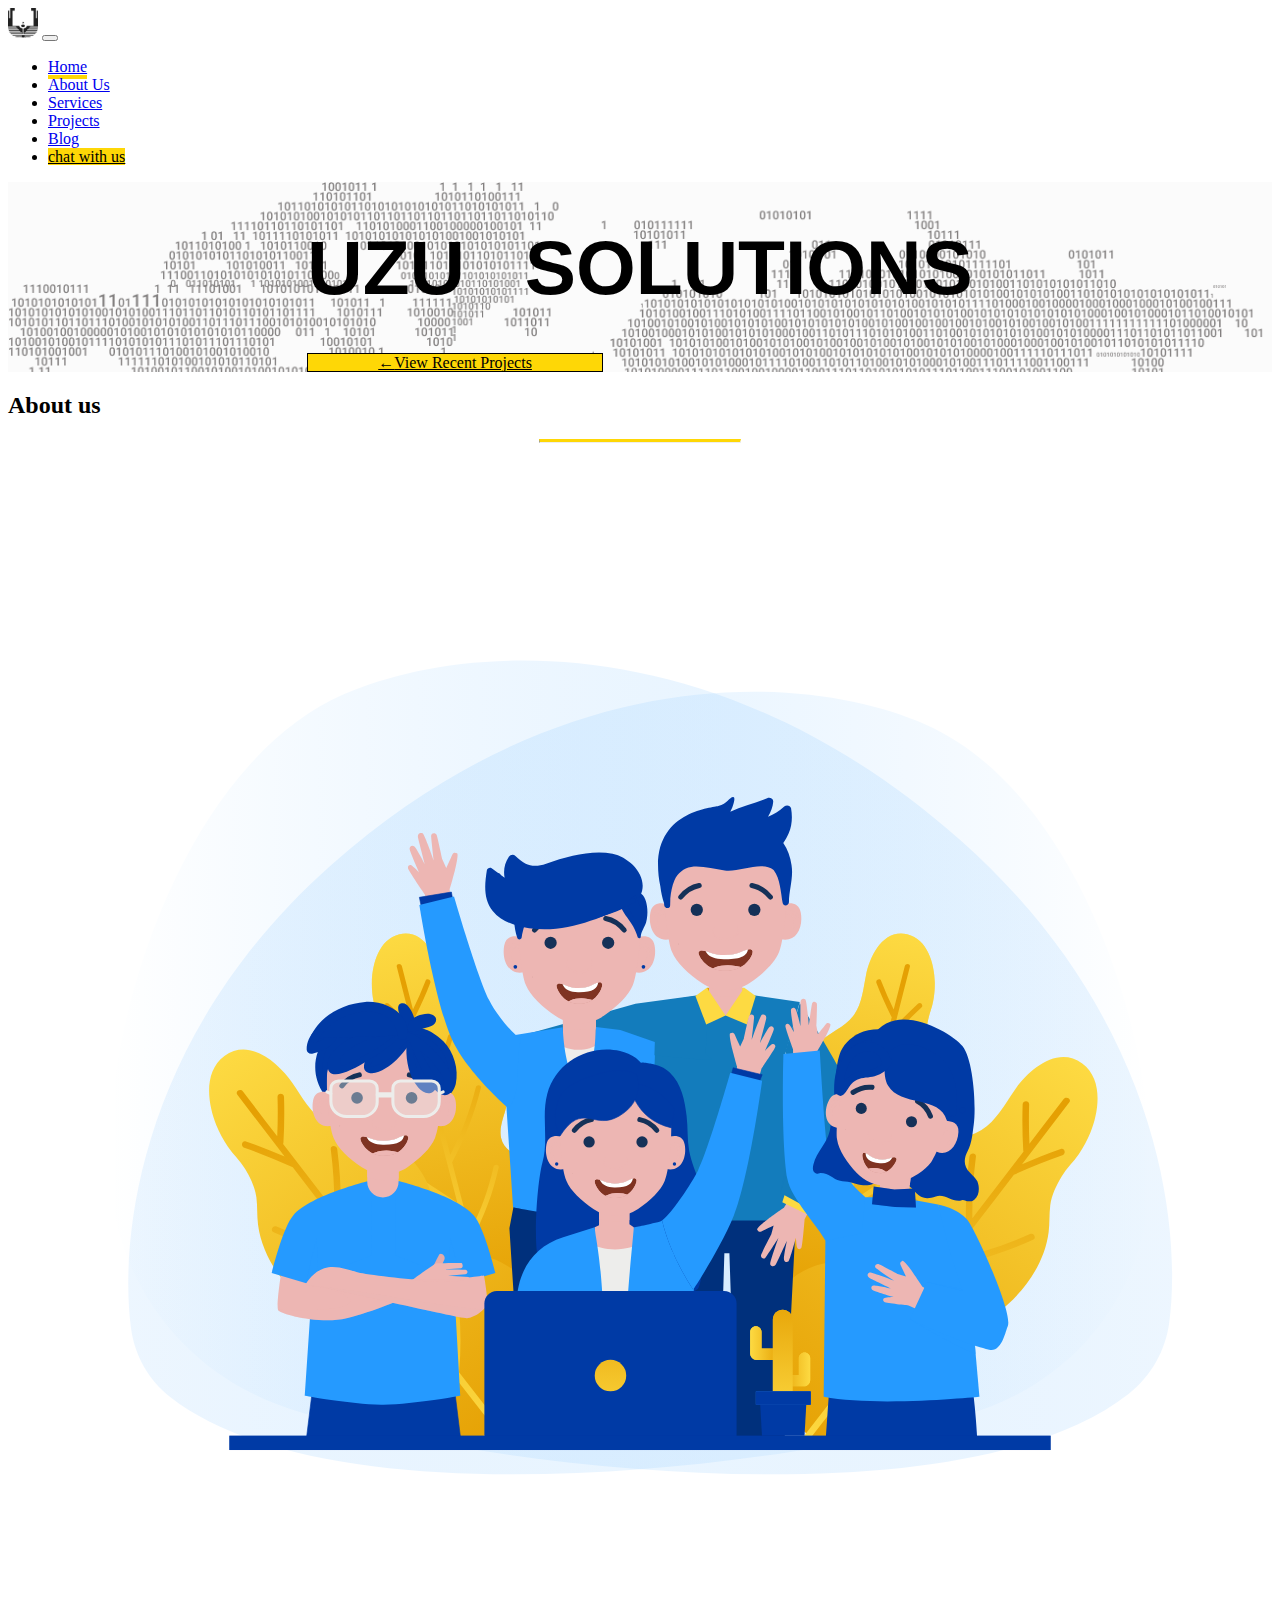
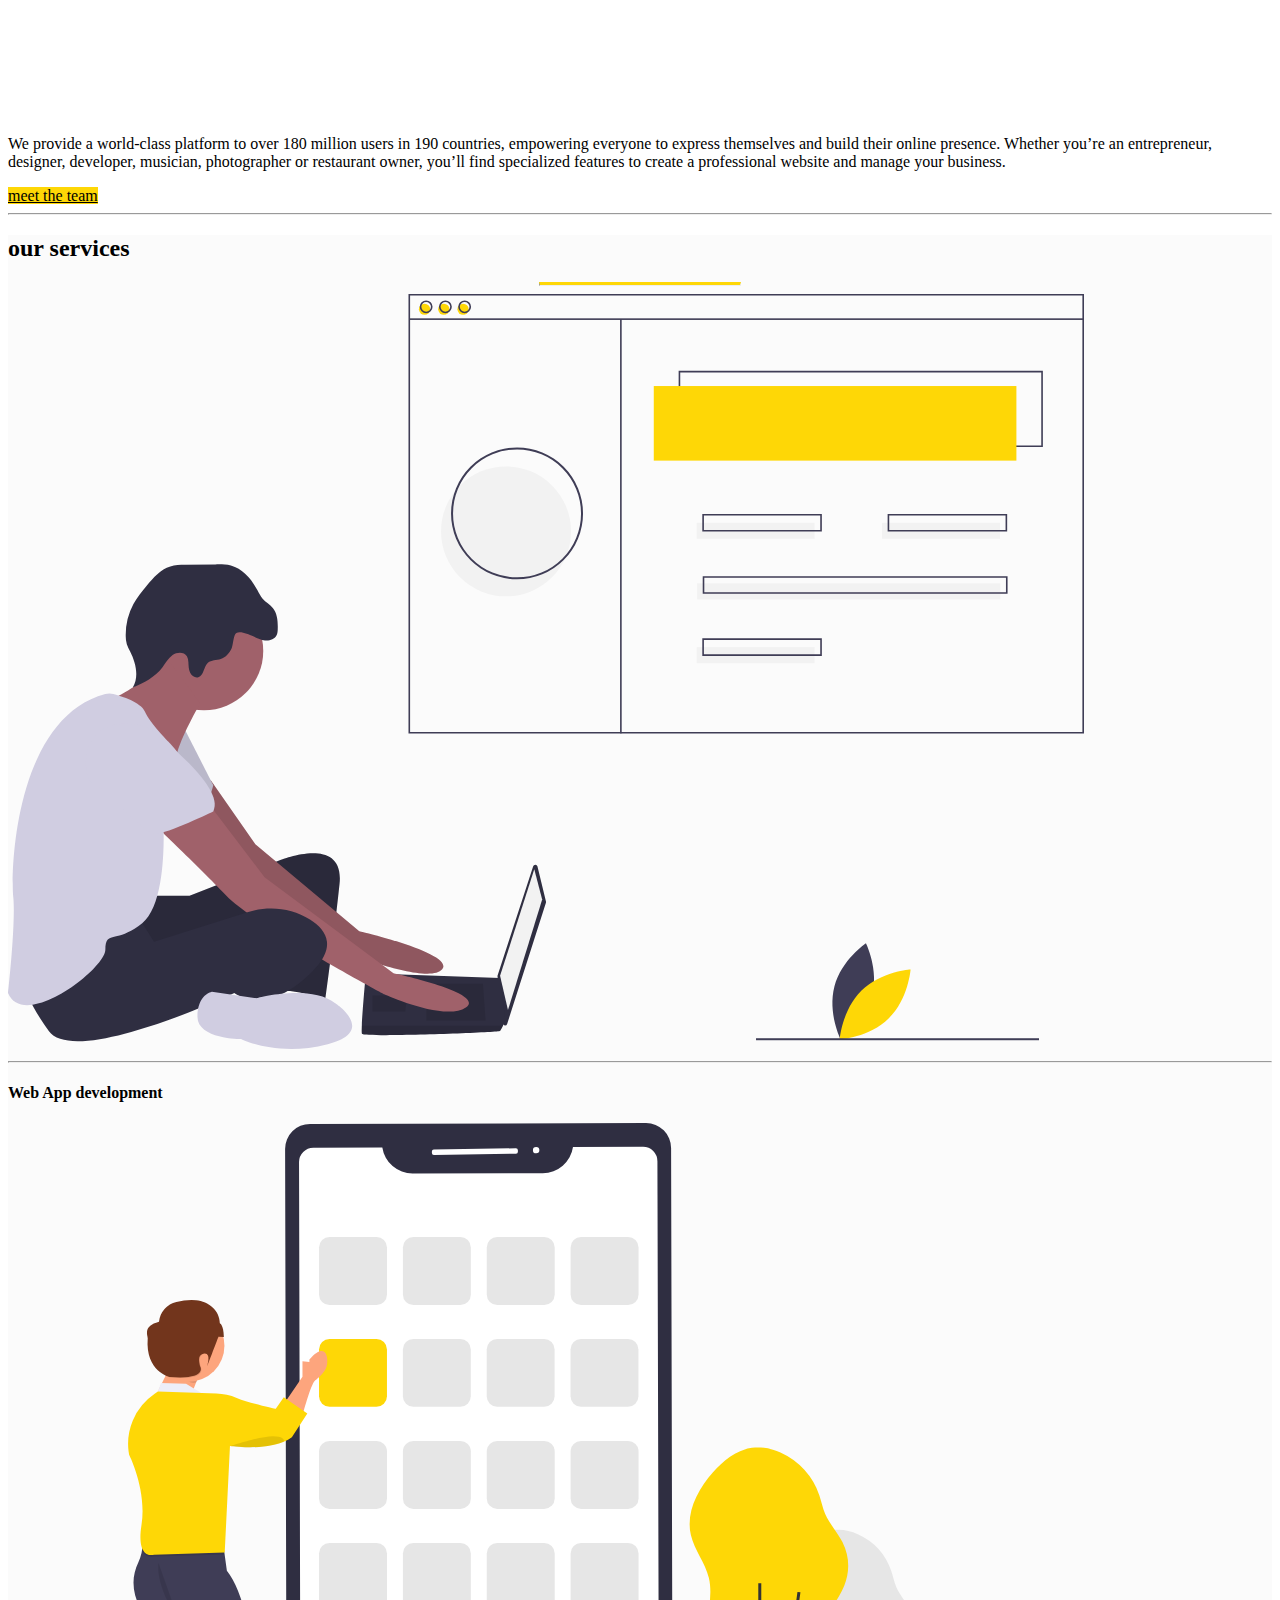
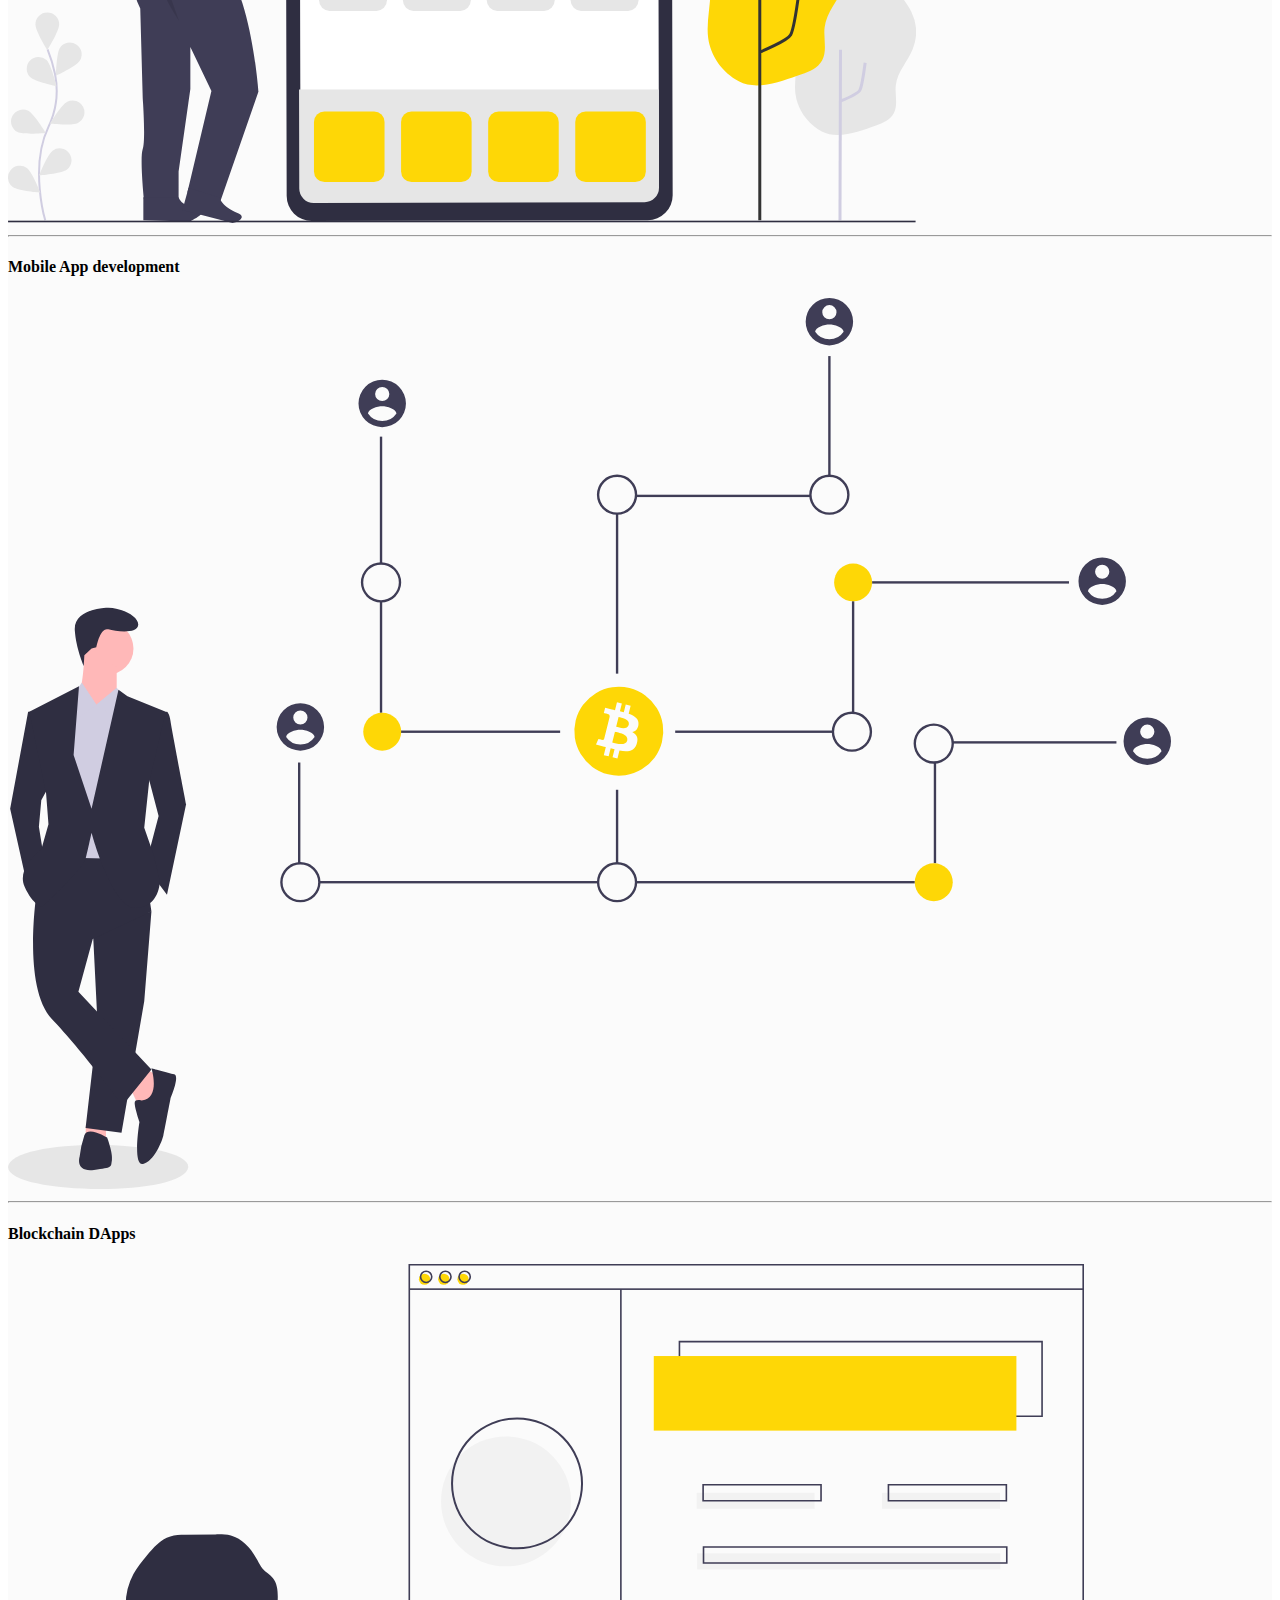
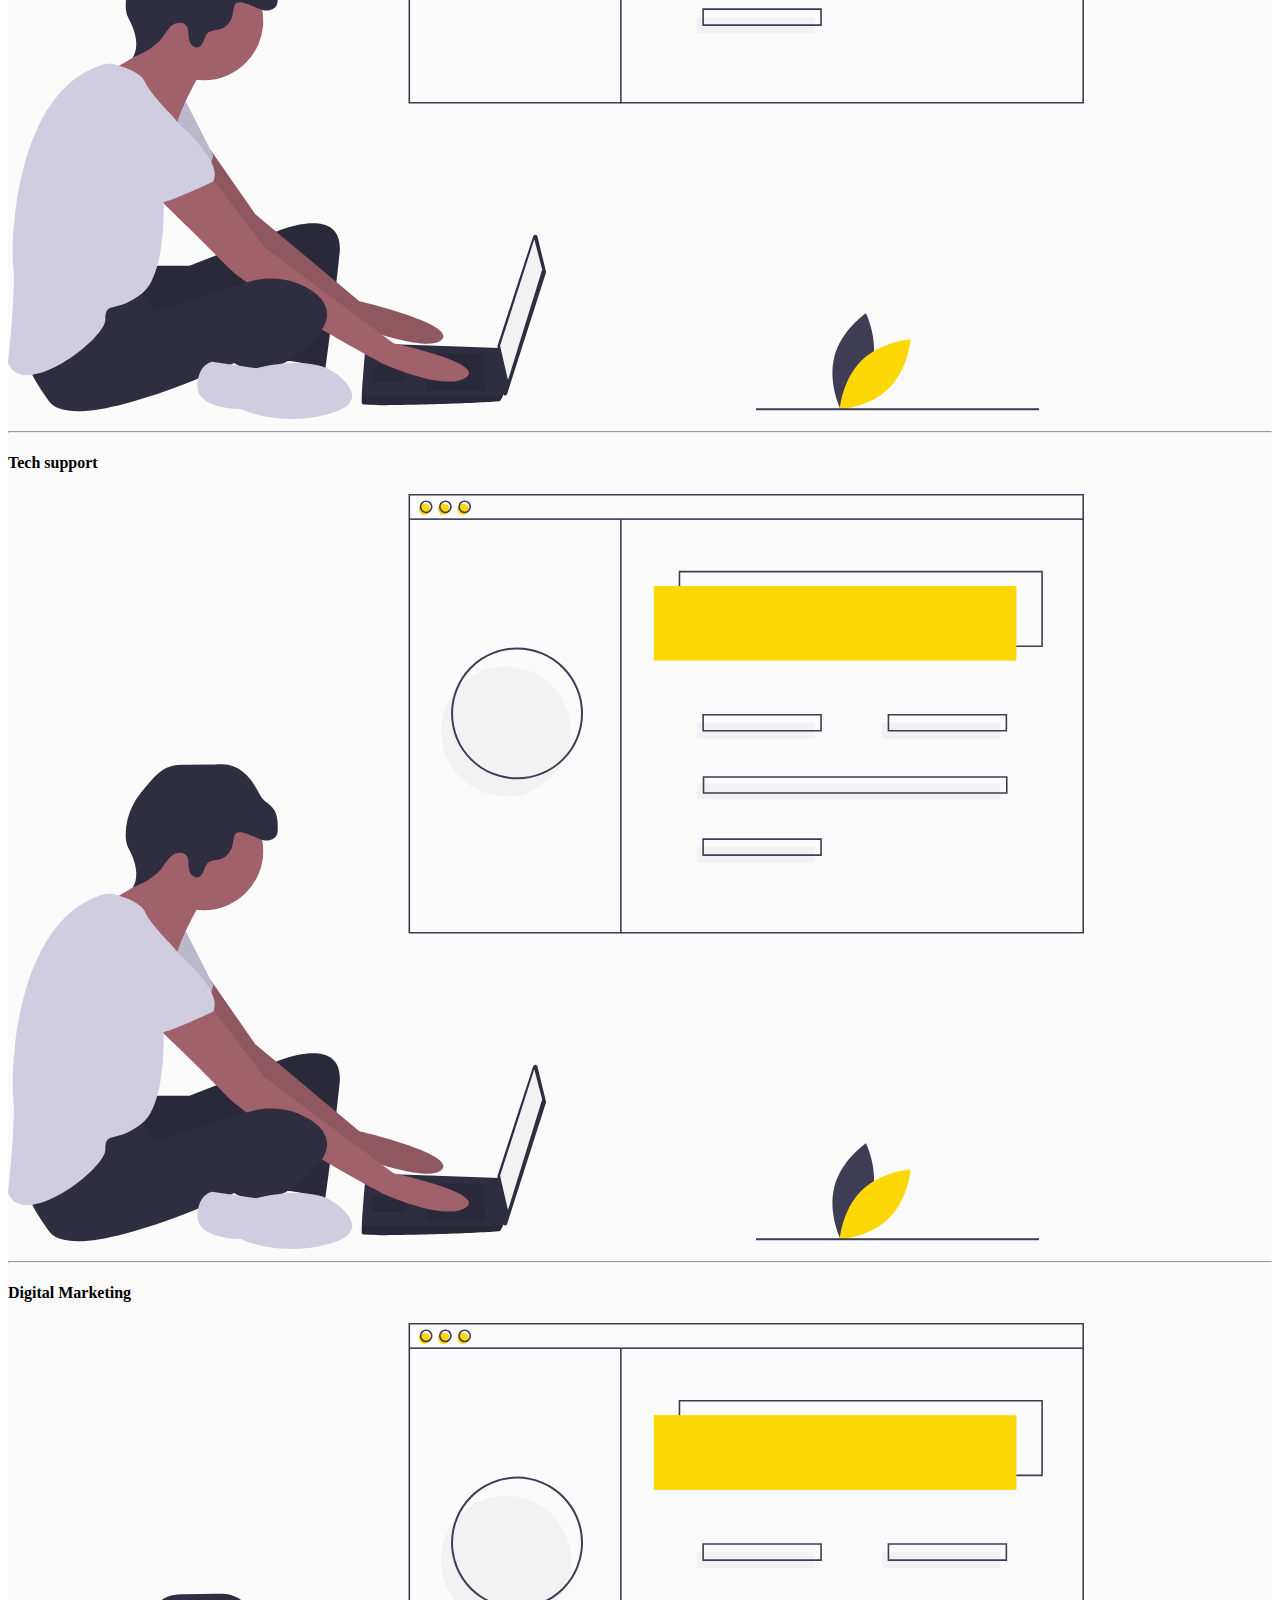
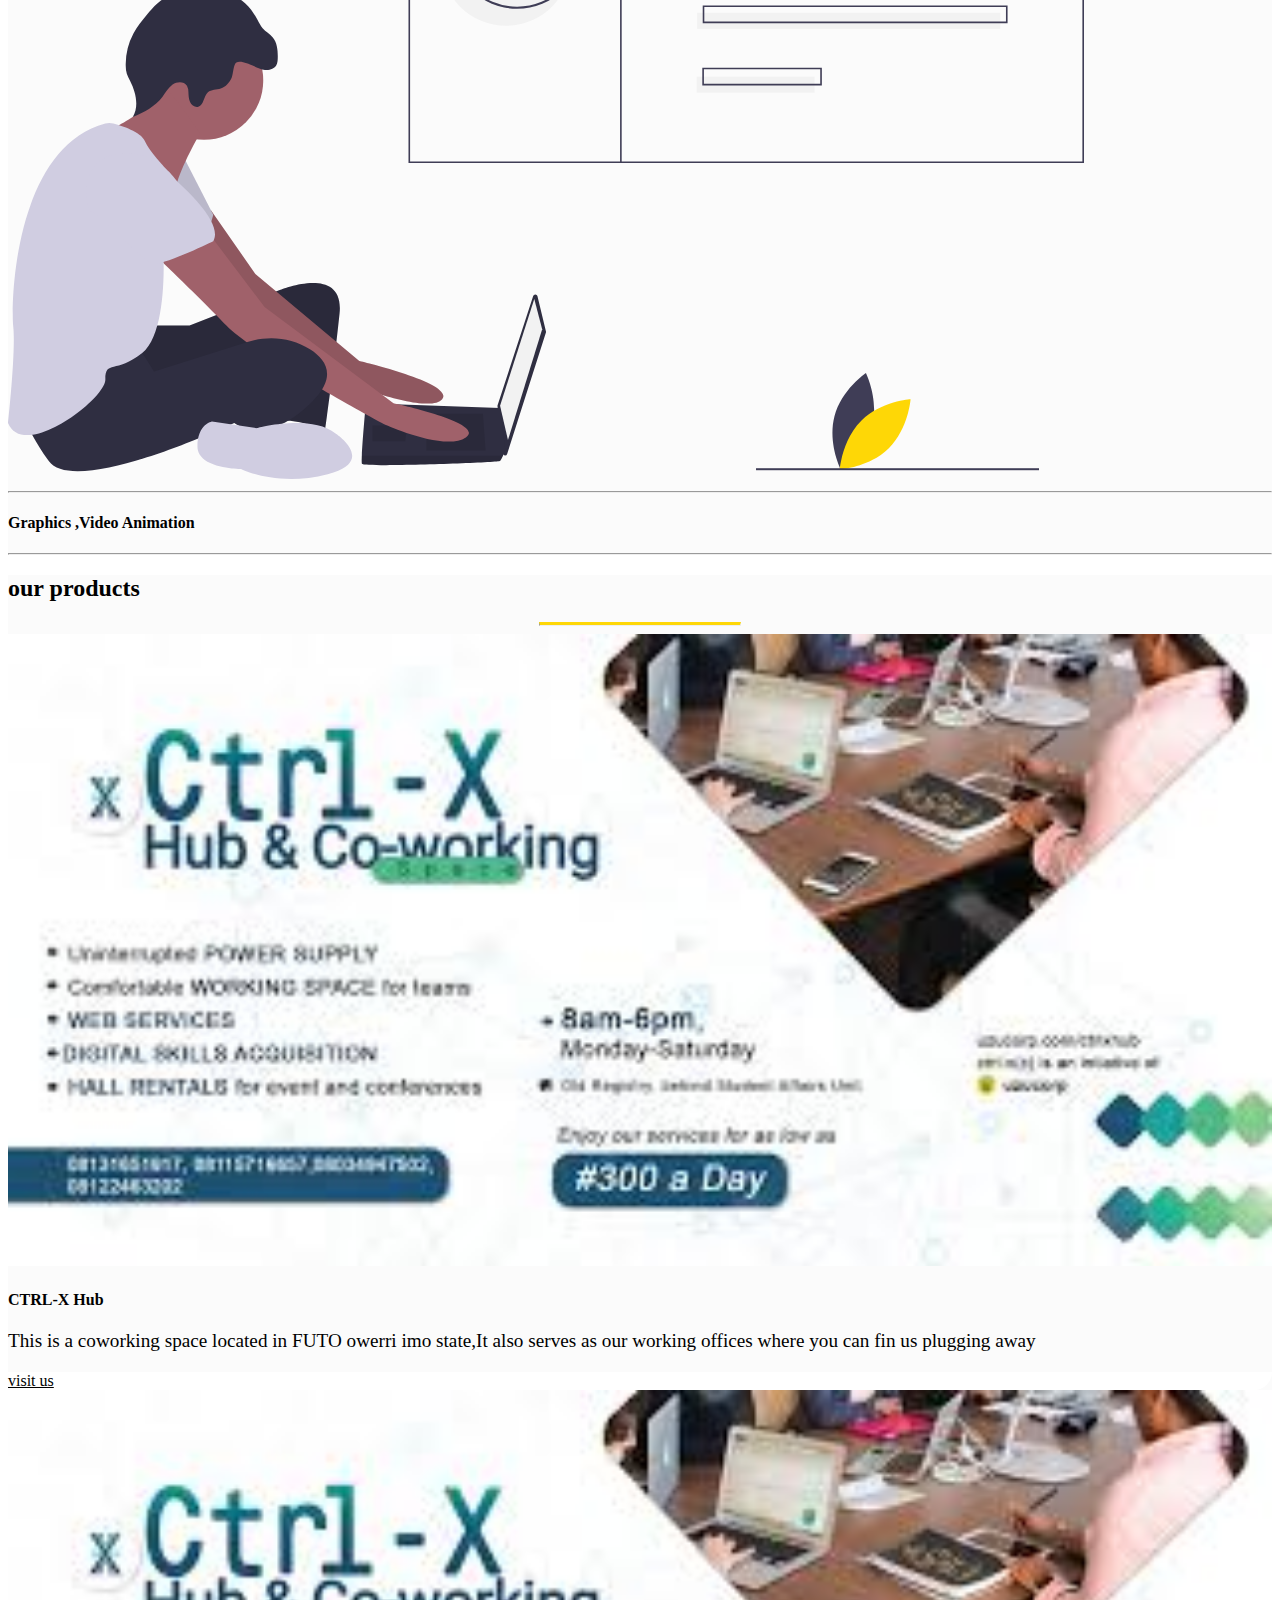
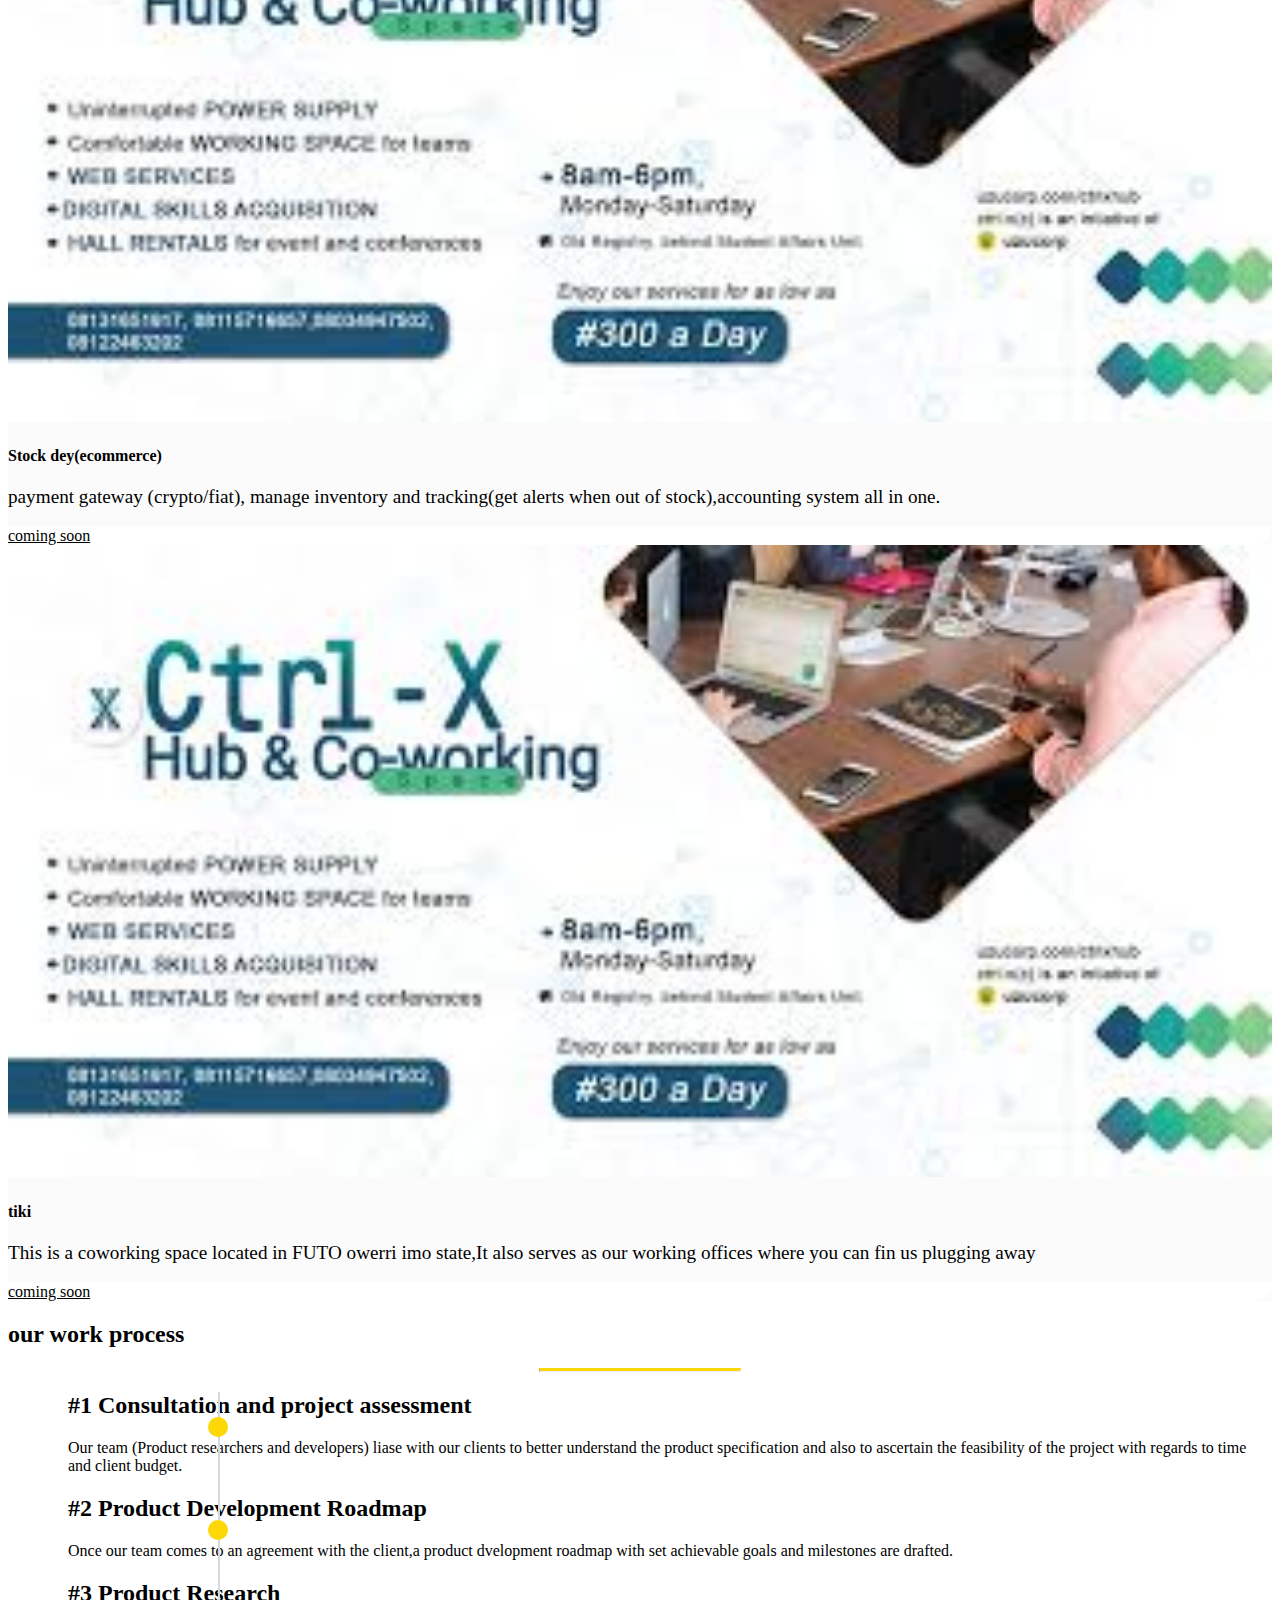
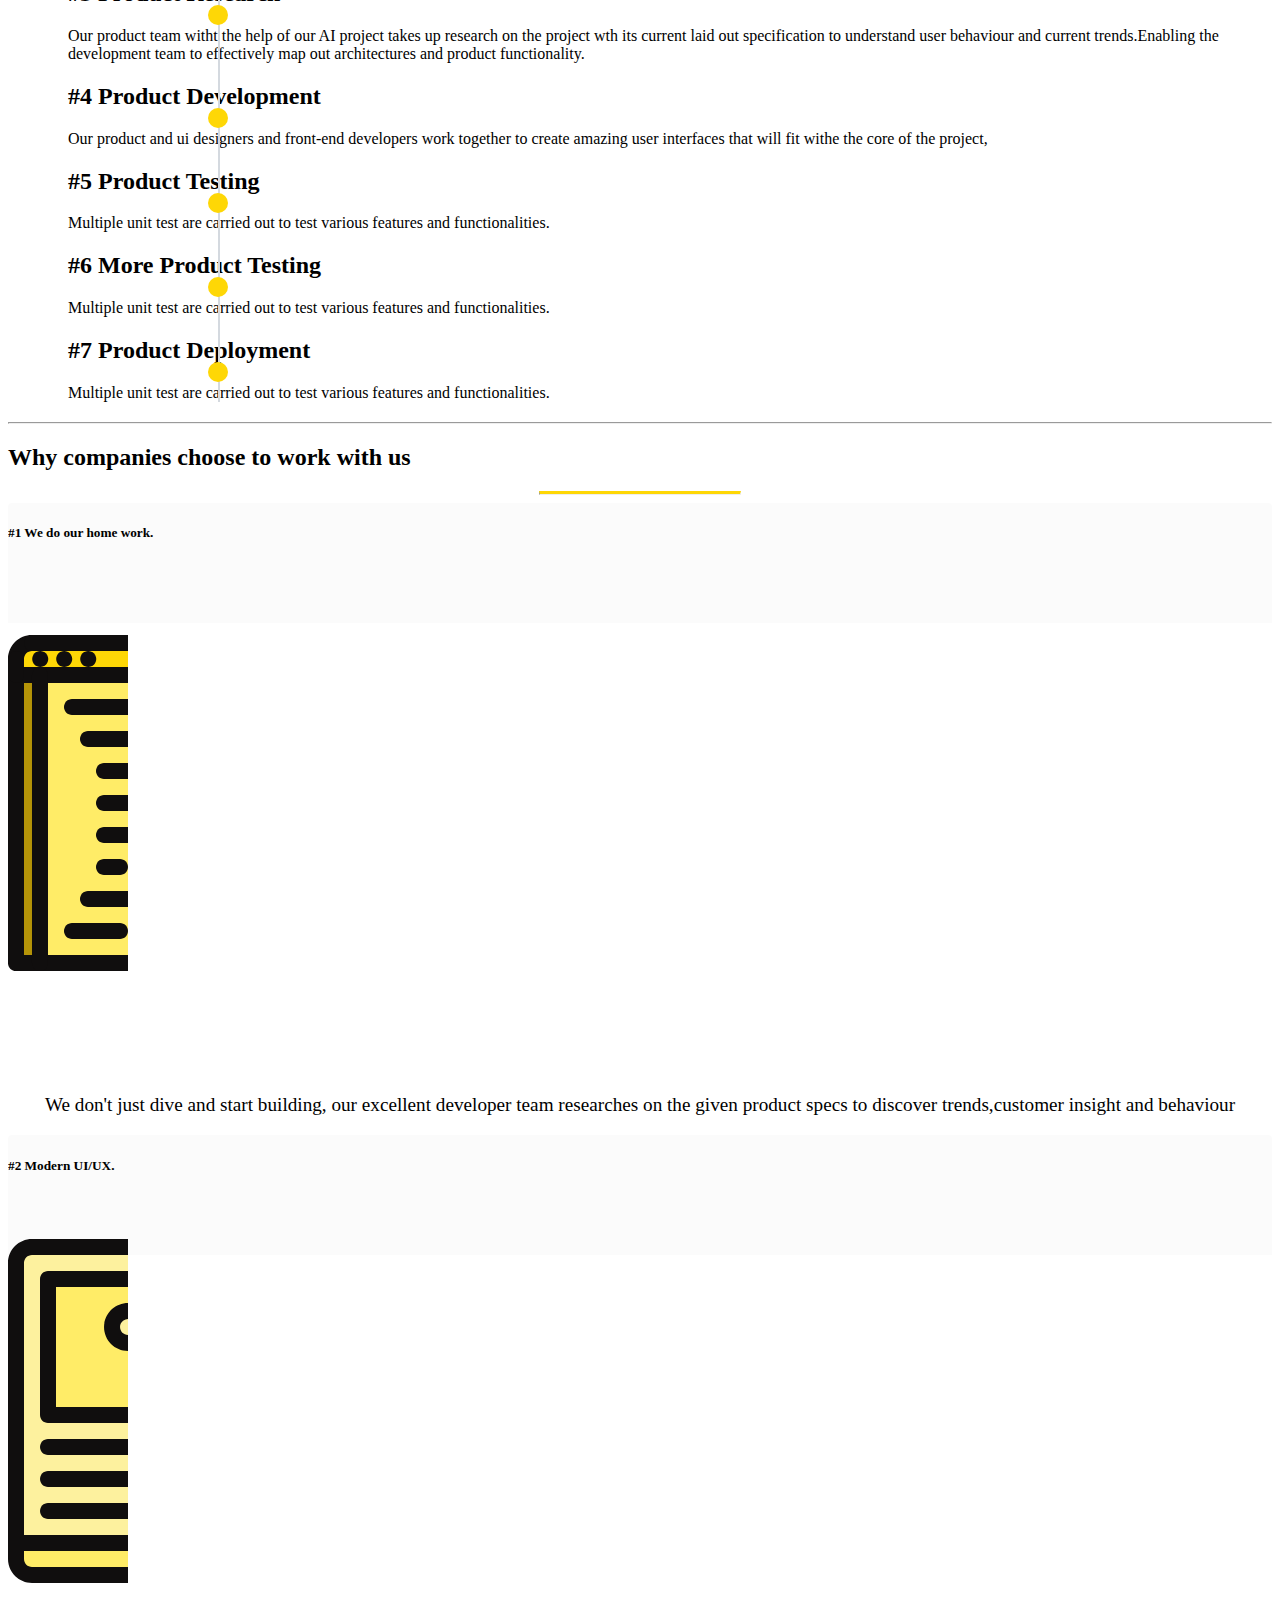
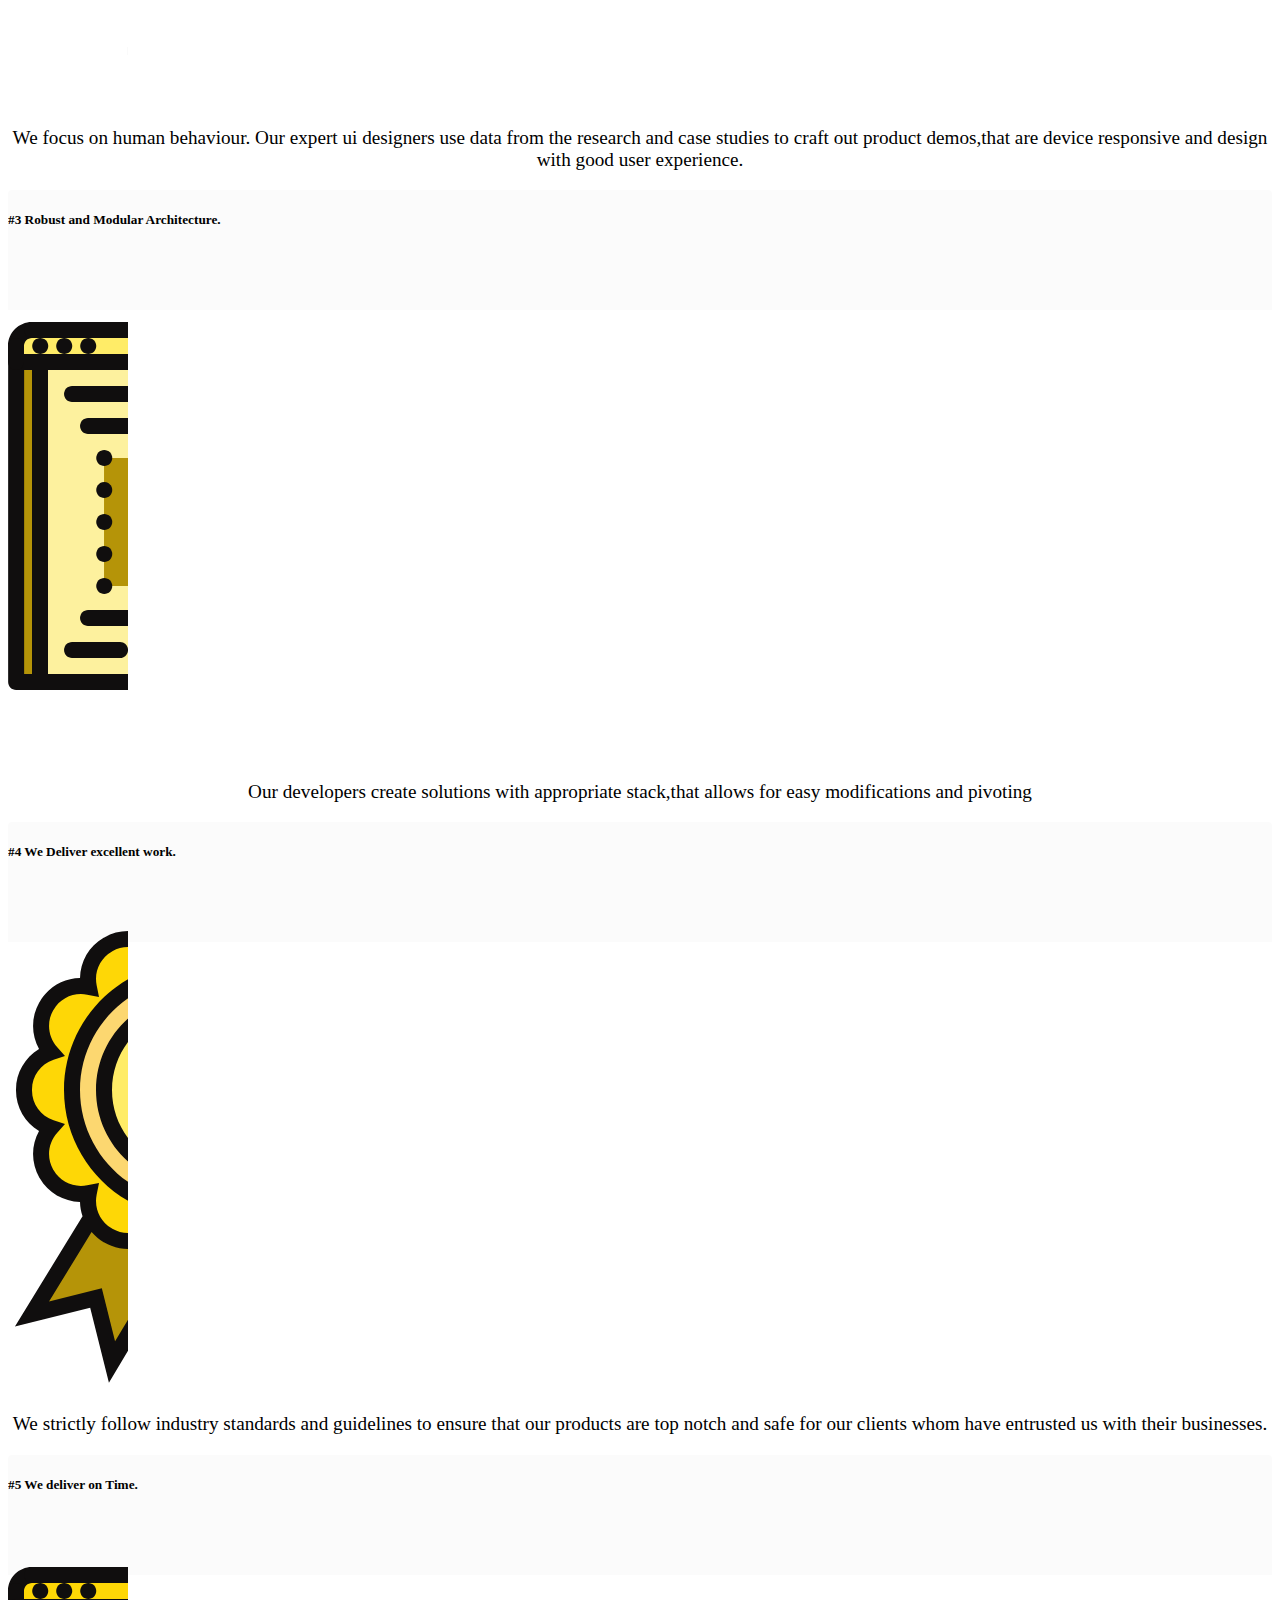
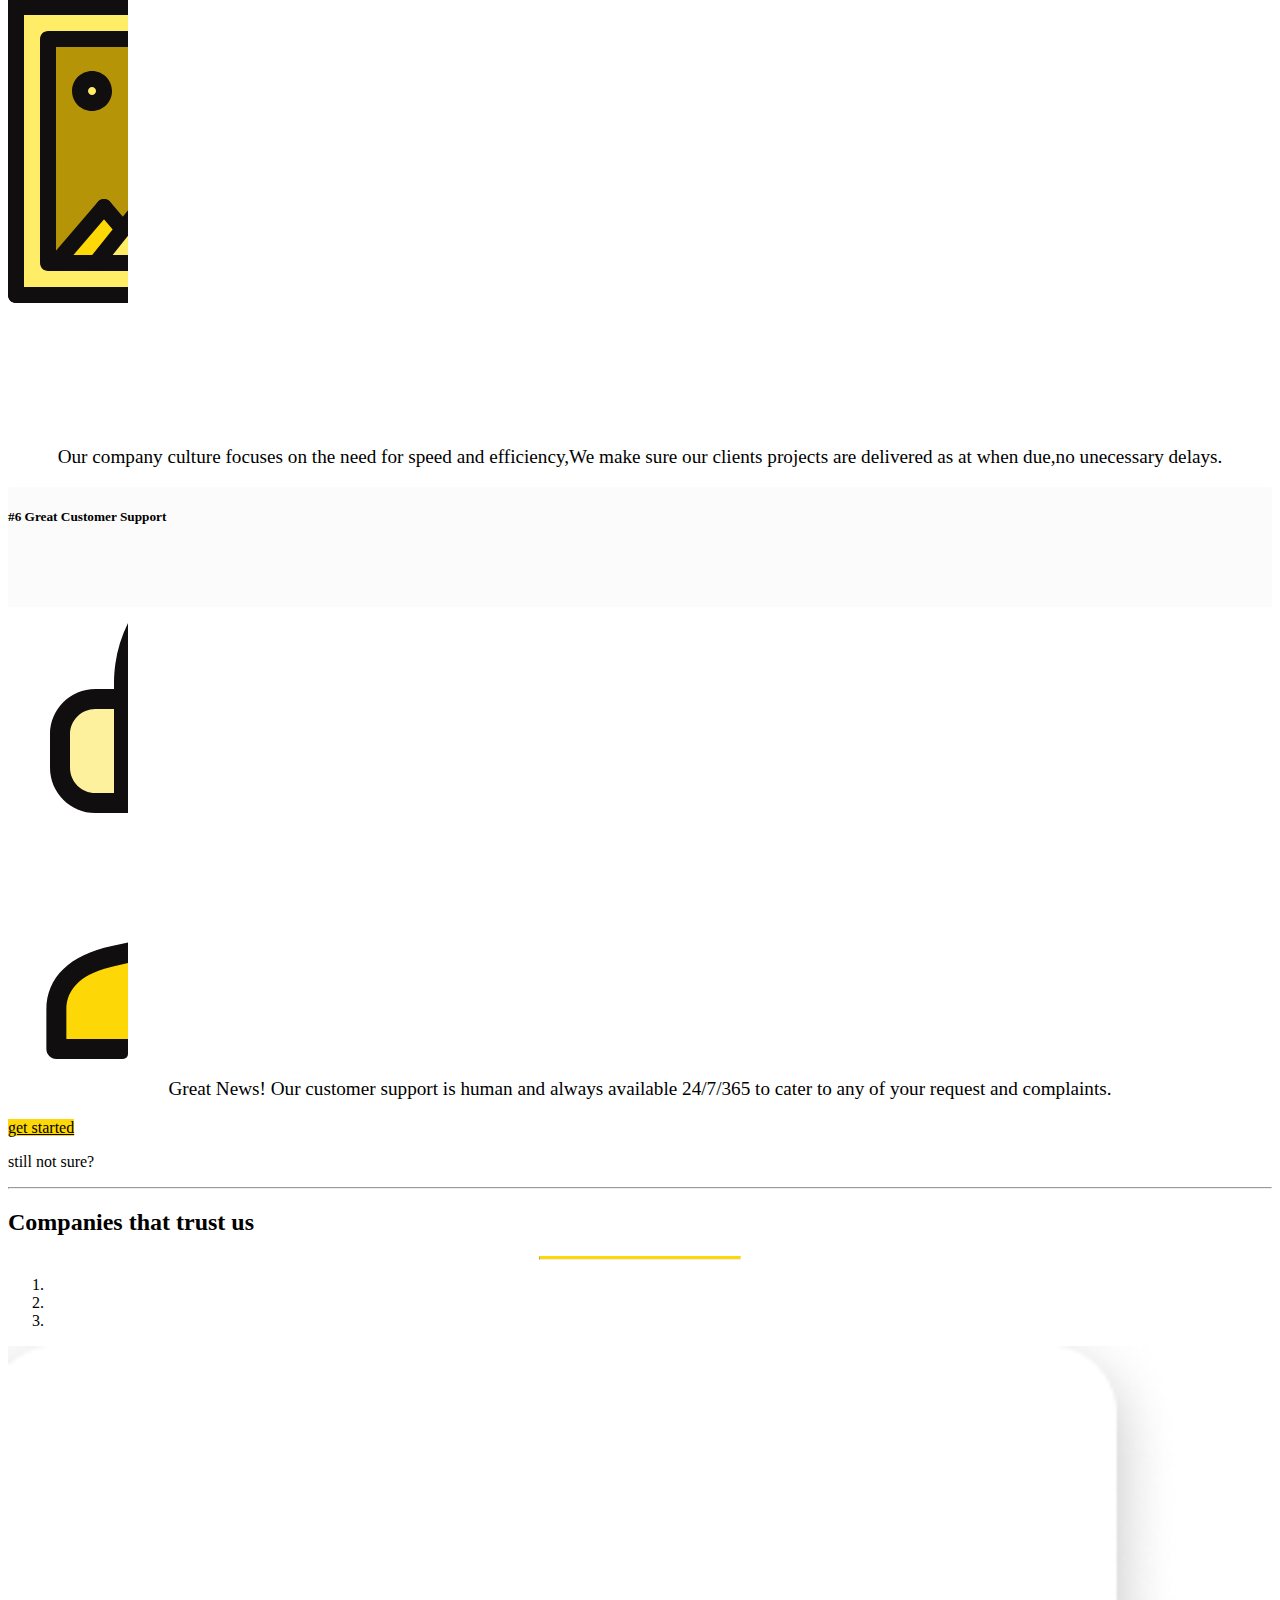
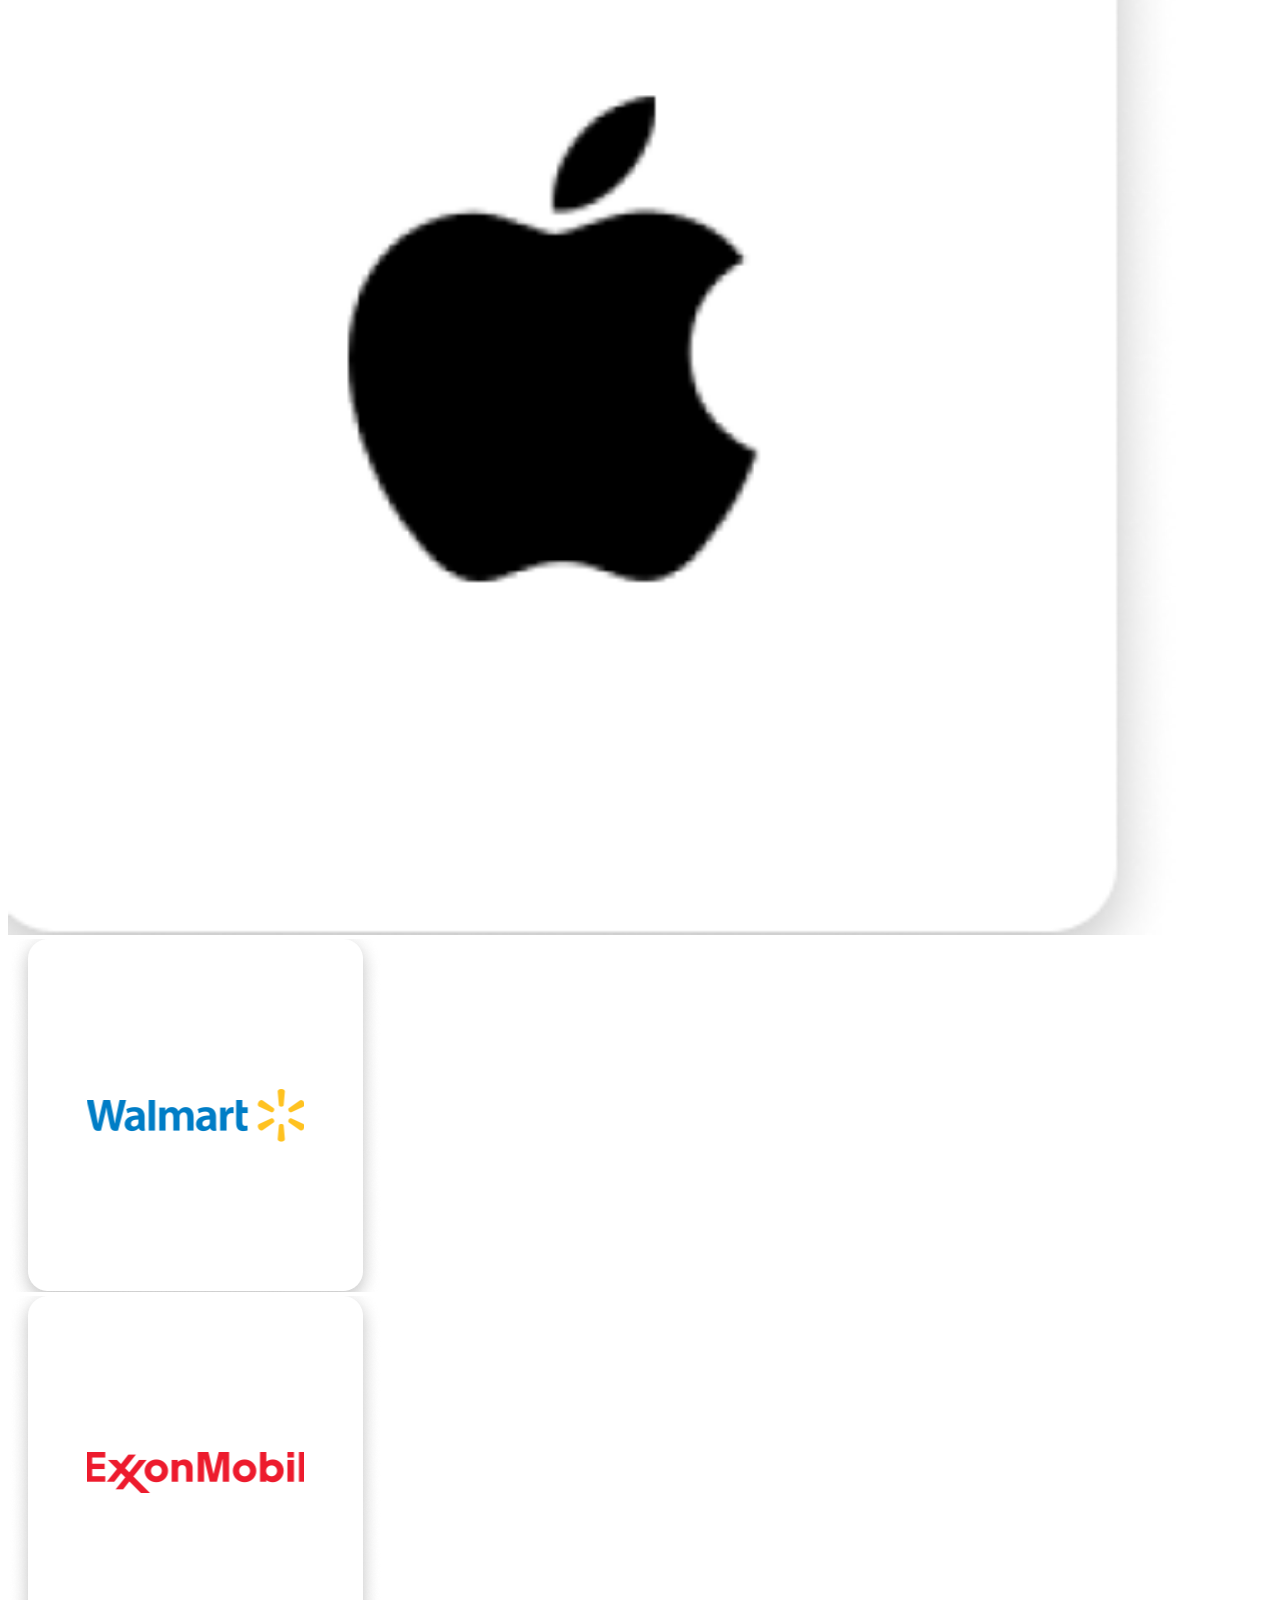
==== index.html @ 21ea3bef "chose blog  fine tuned footer" ====
<!doctype html>
<html lang="en">
  <head>
     <meta name="theme-color" content="#FED706">
       <meta name="ms-appliction-navbutton-color" content="#FED706">
       <meta name="apple-mobile-wep-app-status-bar-style" content="#FED706">
    <meta charset="utf-8">
    <meta name="viewport" content="width=device-width, initial-scale=1, shrink-to-fit=no">
  
    <link rel="stylesheet" href="https://cdnjs.cloudflare.com/ajax/libs/font-awesome/4.7.0/css/font-awesome.min.css">
      <link rel="stylesheet" href="https://use.fontawesome.com/releases/v5.11.2/css/all.css">
      <link href="https://fonts.googleapis.com/icon?family=Material+Icons"
      rel="stylesheet">
      <link rel="stylesheet" href="https://fonts.googleapis.com/css?family=Roboto:300,400,500,700&display=swap">
    <link rel="stylesheet" href="https://stackpath.bootstrapcdn.com/bootstrap/4.5.0/css/bootstrap.min.css" integrity="sha384-9aIt2nRpC12Uk9gS9baDl411NQApFmC26EwAOH8WgZl5MYYxFfc+NcPb1dKGj7Sk" crossorigin="anonymous">
    
 <link rel="stylesheet" href="css/index.css" type="text/css">

    <title>uzu solutions</title>
  </head>

  <body>
    <!--NAVBAR START)-->
    <nav class="navbar navbar-expand-md navbar-light bg-light shadow  bg-white rounded  py-1 ">
      <a class="navbar-brand" href="#"><img src="img/corp.png" width="30px" height="30px"></a>
      <button class="navbar-toggler" type="button" data-toggle="collapse" data-target="#navbarNav"  aria-controls="navbarNav" aria-expanded="false" aria-label="Toggle navigation">
        <span class="navbar-toggler-icon"></span>
      </button>
      
      <div class="collapse navbar-collapse" id="navbarNav">
        <ul class="navbar-nav mx-auto text-capitalizee">
          <li class="nav-item">
            <a class="nav-link  activeItem" href="index.html">Home</a>
          </li>
          <li class="nav-item">
            <a class="nav-link " href="about.html">About Us</a>
          </li>
          <li class="nav-item">
            <a class="nav-link " href="index.html#services">Services</a>
          </li>
          <li class="nav-item">
            <a class="nav-link " href="projects.html">Projects</a>
          </li>
             
            <li class="nav-item">
                        <a class="nav-link" href="blog.html">Blog</a>
                    </li>
          <li class="nav-item">
            <a class="nav-link  bg-yellow" href="#"  data-toggle="modal" data-target="#modalRegisterForm">chat with us</a>
             
          </li>
        </ul>
      </div>
    </nav>
<!--NAVBAR END-->
      
      
      

    <!--JUMBOTRON-->

    <section class="big-head">
      <div class="container">
        <div class="row pb-md-4 mb-md-4">
          <div class=" mt-5 pt-md-5 mb-md-5 col-12 px-1">
            <div class=" mt-5 pt-3 pt-md-5 mb-md-4 jumbotron jumbotron-fluid ">
              <div class="text-center py-5 my-auto">
                   
                <h1 class="h1-responsive pt-2 mt-4 text-center jtext"><strong>UZU  SOLUTIONS</strong></h1>
                  <div class="steady">
                    
                     <p class="lead pt-3"> <span class="demo "></span></p>
                  
                  
                  </div>
               <div class="">
                  <a class="btn btn-outline-dark arrow text-uppercase" href="projects.html" role="button"><span>&#8592;</span>View Recent Projects</a></div>
                
              </div>
            </div>
          </div>
        </div>
      </div>
    </section>
      <!-- END JUMBOTRON-->

      
      
      
       <!--BEGINING OF NEXT VIEW AFTER JUMBOTRON COMPONENT (DESKTOP) -->
    <main id=""  >

      <!--ABOUT US TITLE-->
      <div class="container-fluid mt-5 pt-4">
        
          <h2 class="text-center pt-md-4 text-capitalize ">About us</h2>
          <hr class="dividing">
      </div>
      

      <!--ABOUT US CONTENT-->
      <div class="container">
        <div class="row justify-content-center align-items-center">
            <div class="col-md-7 my-1">
            <img src="img/teamwork%20concept.svg"  class="img-fluid img-responsive" style="width:100%; height:auto;">
          </div> 
          <div class="col-md-5 my-md-5 my-1 py-md-5 py-1">
              <div class="d-flex flex-column">
                 <p class="">We provide a world-class platform to over 180 million users in 190 countries, empowering everyone to express themselves and build their online presence. Whether you’re an entrepreneur, designer, developer, musician, photographer or restaurant owner, you’ll find specialized features to create a professional website and manage your business.</p>
             
         <div class=" text-center text-md-left"><a type="submit" class="btn bg-yellow mb-5  text-uppercase " href="about.html">meet the team</a></div> 
              </div>
         
          </div>
         
        </div>
        
      </div>
        
         <hr class=" clear-fix w-100">
        
        
     
        
        
        
            <!-- our services Content-->
     <section class="services py-2" id="services">
             <!--our services-->
      <div class="container-fluid mt-5 pb-5 mb-1">
        
          <h2 class="text-center pt-1 text-capitalize">our services</h2>
       <hr class="dividing">
      </div>
                <div class="container pb-5">
                    

                  
                   <div class="row ">
                        
                        <div class="col-md-4 mt-4">
                            <div class="card card-chart">
                               
                                <div class="card-body">
                                    <div class=" d-flex justify-content-center">
                                    <img class="card-img-top rounded img-fluid" src="img/undraw_web_developer_p3e5.svg" style="max-width: 100%; height: auto;" >
                                    </div>
                                    <hr class="clear-fix w-100">
                                    <h4 class="card-title pt-3 text-center">Web App development</h4>
                                   
                                </div>
                                
                            </div>
                        </div>

                        <div class="col-md-4 mt-4">
                             <div class="card card-chart">
                               
                                <div class="card-body">
                                    <div class=" d-flex justify-content-center">
                                    <img class="card-img-top rounded img-fluid" src="img/undraw_mobile_apps_spmp.svg" style="max-width: 92%; height: auto;" >
                                    </div>
                                    <hr class="clear-fix w-100">
                                    <h4 class="card-title pt-3 text-center">Mobile App development</h4>
                                   
                                </div>
                                
                            </div>
                        </div>


                        <div class="col-md-4 mt-4">
                             <div class="card card-chart">
                               
                                <div class="card-body">
                                    <div class=" d-flex justify-content-center">
                                    <img class="card-img-top rounded img-fluid " src="img/undraw_nakamoto_2iv6.svg" style="width: 92%; height: auto;" >
                                    </div>
                                    <hr class="clear-fix w-100">
                                    <h4 class="card-title pt-3 text-center">Blockchain DApps</h4>
                                   
                                </div>
                                
                            </div>
                        </div>
                    </div>


                   <div class="row mt-2">
                        
                        <div class="col-md-4 mt-4">
                            <div class="card card-chart">
                               
                                <div class="card-body">
                                    <div class=" d-flex justify-content-center">
                                    <img class="card-img-top rounded img-fluid" src="img/undraw_web_developer_p3e5.svg" style="max-width: 100%; height: auto;" >
                                    </div>
                                    <hr class="clear-fix w-100">
                                    <h4 class="card-title pt-3 text-center">Tech support</h4>
                                   
                                </div>
                                
                            </div>
                        </div>

                        <div class="col-md-4 mt-4">
                             <div class="card card-chart">
                               
                                <div class="card-body">
                                    <div class=" d-flex justify-content-center">
                                    <img class="card-img-top rounded img-fluid" src="img/undraw_web_developer_p3e5.svg" style="max-width: 100%; height: auto;" >
                                    </div>
                                    <hr class="clear-fix w-100">
                                    <h4 class="card-title pt-3 text-center">Digital Marketing</h4>
                                   
                                </div>
                                
                            </div>
                        </div>


                        <div class="col-md-4 mt-4">
                             <div class="card">
                               
                                <div class="card-body">
                                    <div class=" d-flex justify-content-center">
                                    <img class="card-img-top rounded img-fluid" src="img/undraw_web_developer_p3e5.svg" style="max-width: 100%; height: auto;" >
                                    </div>
                                    <hr class="clear-fix w-100">
                                    <h4 class="card-title pt-3 text-center">Graphics ,Video Animation</h4>
                                   
                                </div>
                                
                            </div>
                        </div>
                    </div>


                </div>
 <hr class="clear-fix w-100">  
            </section>
            
          
  
      

      
        
        
        
        
        

      

    <!--our projects content-->
     
            <section class="our-projects py-2" id="our-projects">
                
      <!--our projects TITLE-->
      <div class="container-fluid mt-5 pb-5 mb-1">
          <h2 class="text-center pt-1 text-capitalize">our products</h2>
       <hr class="dividing">
      </div>
                <div class="container pb-3">
                        
          <div class="row mt-4">
                  
                  <!--grid column-->
          <div class="col-md-4" >
             
              <div class="rounded pb-5">
                <div class="card" >
                  <img src="img/ctrlxhub.jpg" class="card-img-top rounded" alt="..." style="width: 100%; height: auto;">
                  <div class="card-body">
                    <h4 class="card-title text-center">CTRL-X Hub</h4>
                    <p class="card-text">This is a coworking space located in FUTO owerri imo state,It also serves as our working offices where you can fin us plugging away</p>
                  </div>
               
                     <div class="card-footer ">
                         <div class=" d-flex justify-content-center"><a class=" mx-2" href="#">visit us </a></div>
                     </div>
                     </div>
             </div>
          </div>
            
            <!--grid column end-->
                  
                  
                  
                         <!--grid column-->
          <div class="col-md-4" >
             
              <div class="rounded pb-5">
                <div class="card">
                  <img src="img/ctrlxhub.jpg" class="card-img-top rounded" alt="..."  style="width: 100%; height: auto;">
                  <div class="card-body">
                    <h4 class="card-title text-capitalize text-center">Stock dey(ecommerce)</h4>
                    <p class="card-text">payment gateway (crypto/fiat), manage inventory  and tracking(get alerts when  out of stock),accounting system all in one. </p>
                  </div>
               <div class="card-footer ">
                         <div class=" d-flex justify-content-center"><a class=" mx-2" href="#">coming soon </a></div>
                     </div>
                     
                     </div>
                  
             </div>
          </div>
            
            <!--grid column end--> 

              
          
             <!--grid column-->
          <div class="col-md-4" >
             
              <div class="rounded pb-5">
                <div class="card" >
                  <img src="img/ctrlxhub.jpg" class="card-img-top rounded" alt="..." style="width: 100%; height: auto;">
                  <div class="card-body">
                    <h4 class="card-title text-center text-capitalize">tiki</h4>
                    <p class="card-text">This is a coworking space located in FUTO owerri imo state,It also serves as our working offices where you can fin us plugging away</p>
                  </div>
               <div class="card-footer ">
                         <div class=" d-flex justify-content-center"><a class=" mx-2" href="#">coming soon </a></div>
                     </div>
                     
                     </div>
                  
             </div>
          </div>
            
            <!--grid column end-->
              
              
              
                    </div>
                </div>
                    
            </section>
            
            
         
            
        
        
        
        
          <!--our process TITLE-->
      <div class="container-fluid mt-5 pb-5 mb-1">
          <h2 class="text-center pt-1 text-capitalize">our work process</h2>
       <hr class="dividing">
      </div>
      

    <!--our process content-->
        
<div class="container mt-2 mb-5 mx-auto  d-flex justify-content-center">
	
		
			
			<ul class="timeline  mx-auto">
                
                
				
				<li>
					<div class="row my-auto py-3">
                    
                    <div class="col-md-8 mx-auto">
                        <h2 class="">#1
                       <span class="font-bold">Consultation and project assessment</span></h2>
                        <p class="font-small">Our team (Product researchers and developers) liase with our clients to better understand the product specification and also to ascertain the feasibility of the project with regards to time and client budget.
                       <br></p>
                  
                        </div>
                    </div>
                    
				</li>
				<li>
					<div class="row my-auto py-3">
                   
                    
                    <div class="col-md-8 mx-auto">
                        <h2 class="">#2
                       <span class="font-bold">Product Development Roadmap</span></h2>
                        <p class="font-small">Once our team comes to an agreement with the client,a product dvelopment roadmap with set achievable goals and milestones are drafted.
                       <br></p>
                    </div>
                    
                    </div>
                    
				</li>
                <li>
					
                     <div class="row my-auto py-3">
                    <div class="col-md-8 mx-auto">
                        <h2 class="">#3
                       <span class="font-bold">Product Research</span></h2>
                        <p class="font-small">Our product team witht the help of our AI project takes up research on the project wth its current laid out specification to understand user behaviour and current trends.Enabling the development team to effectively map out architectures and product functionality. 
                       <br></p>
                         </div>
                    
                    </div>
				</li>
                
                
                <li>
					
                 <div class="row my-auto py-3">
                     <div class="col-md-8 mx-auto">
                        <h2 class="">#4
                       <span class="font-bold">Product Development </span></h2>
                        <p class="font-small">Our product and ui designers and front-end  developers work together to create amazing user interfaces that will fit withe the core of the project,
                       <br></p>
                    </div>
                    </div>
                    
                   
                    
				</li>
                
                 <li>
					<div class="row my-auto py-3">
                  
                     <div class="col-md-8 mx-auto">
                        <h2 class="">#5
                       <span class="font-bold">Product Testing </span></h2>
                        <p class="font-small">Multiple unit test are carried out to test various features and functionalities.
                       <br></p>
                    </div>
                        </div>
                   
                    
                  
                    
				</li>
                <li>
					<div class="row my-auto py-3">
                 
                     <div class="col-md-8 mx-auto">
                        <h2 class="h2-responsive">#6
                       <span class="font-bold">More Product Testing </span></h2>
                        <p class="font-small">Multiple unit test are carried out to test various features and functionalities.
                       <br></p>
                    </div>
                   
                    </div>
                 
                    
				</li>
                <li>
					
                   <div class="row my-auto py-3">
                     <div class="col-md-8 mx-auto">
                        <h2 class="">#7
                       <span class="font-bold">Product Deployment </span></h2>
                        <p class="">Multiple unit test are carried out to test various features and functionalities.
                       <br></p>
                    </div>
                   
                    </div>
                
                    
				</li>
			</ul>
		</div>
	
 
       <hr class="clear-fix w-100">
        
        
          <!--why us TITLE-->
      <div class="container-fluid mt-5 pb-5 mb-1">
          <h2 class="text-center pt-1 text-capitalize">Why companies choose to work with us</h2>
       <hr class="dividing">
      </div>
      

    <!--why us content-->
     
            
                      
            
            <!--why choose  us-->
            <section class="why-choose-us py-2" id="why-choose-us">
                <div class="container pb-3">
                
              
          <div class="row px-auto align-items-center justify-content-center"> 
              
              
        <!-- Card --><!-- Card -->
          <div class="col-md-4  why-card why-card-up  my-3 ">
<div class="card">
          <!-- Background color -->
          <div class="card-img-top why-card-up indigo lighten-1"><h5 class="text-center py-4 px-1">#1 We do our home work.</h5></div>

          <!-- Avatar -->
          <div class="why avatar mx-auto white">
            <img src="img/scan.svg" class="img-fluid"
              alt="woman avatar">
          </div>

          <!-- Content -->
          <div class="card-body py-1 ">
            
            <p class="mb-0"> We don't just dive and start building, our  excellent developer team researches on the given product specs to discover trends,customer insight and behaviour 
            </p>
          </div>
    </div>

        </div>
        <!-- Card -->


      <!-- Card -->
          <div class="col-md-4  why-card why-card-up   my-3 ">
<div class="card">
          <!-- Background color -->
          <div class="card-img-top why-card-up indigo lighten-1"> <h5 class="text-center py-4">#2 Modern UI/UX. </h5></div>

          <!-- Avatar -->
          <div class="why avatar mx-auto white">
            <img src="img/design.svg" class="img-fluid"
              alt="woman avatar">
          </div>

          <!-- Content -->
          <div class="card-body py-1 ">
            
            <p class="mb-0 ">We focus on human behaviour. Our expert ui designers use data from the research and case studies to craft out product demos,that are  device responsive and design with good user experience.
            </p>
          </div>
    </div>

        </div>
        <!-- Card -->


              <!-- Card -->
          <div class="col-md-4  why-card why-card-up  my-3 ">
<div class="card go">
          <!-- Background color -->
          <div class="card-img-top why-card-up indigo lighten-1"> <h5 class="text-center py-4 px-1">#3 Robust and Modular Architecture. </h5></div>

          <!-- Avatar -->
          <div class="why avatar mx-auto white">
            <img src="img/module%20(1).svg" class="img-fluid"
              alt="woman avatar">
          </div>

          <!-- Content -->
          <div class="card-body py-2 my-3 ">
            
            <p class="mb-0 py-4">Our developers create solutions  with appropriate stack,that allows for easy modifications and pivoting
            </p>
          </div>
    </div>

        </div>
        <!-- Card -->


              
              
        <!-- Card -->
          <div class="col-md-4  why-card why-card-up   my-3 ">
<div class="card">
          <!-- Background color -->
          <div class="card-img-top why-card-up indigo lighten-1"> <h5 class="text-center py-4">#4 We Deliver  excellent work.</h5></div>

          <!-- Avatar -->
          <div class="why avatar mx-auto white">
            <img src="img/excellence.svg" class="img-fluid"
              alt="excellent-workr">
          </div>

          <!-- Content -->
          <div class="card-body py-1 ">
            
            <p class="mb-0 "> We strictly follow industry standards and guidelines to ensure that our products are top notch and safe for our clients whom have entrusted us with their businesses.
            </p>
          </div>
    </div>

        </div>
        <!-- Card -->

      <!-- Card -->
          <div class="col-md-4  why-card why-card-up   my-3 ">
<div class="card">
          <!-- Background color -->
          <div class="card-img-top why-card-up indigo lighten-1"> <h5 class="text-center py-4">#5 We deliver on Time. </h5></div>

          <!-- Avatar -->
          <div class="why avatar mx-auto white">
            <img src="img/loading.svg" class="img-fluid"
              alt="woman avatar">
          </div>

          <!-- Content -->
          <div class="card-body py-1 ">
            
            <p class="mb-0 "> Our company culture focuses on the need for speed and efficiency,We make sure our clients projects are delivered as at when due,no unecessary delays.
            </p>
          </div>
    </div>

        </div>
        <!-- Card -->

    <!-- Card -->
          <div class="col-md-4  why-card why-card-up   my-3 ">
<div class="card">
          <!-- Background color -->
          <div class="card-img-top why-card-up indigo lighten-1">
    
    <h5 class="text-center py-4">#6 Great Customer Support</h5>
    
    </div>

          <!-- Avatar -->
          <div class="why avatar mx-auto white">
            <img src="img/support.svg" class=" img-fluid"
              alt="woman avatar">
          </div>

          <!-- Content -->
          <div class="card-body py-1 ">
            
            <p class="mb-0 py-3 "> Great News! Our customer support is human and always available 24/7/365 to cater to any of your request and complaints.
            </p>
          </div>
    </div>

        </div>
        <!-- Card -->

              

              
              </div>
              
                  
                   
                  
                  
                  
                  
                  
          
         
         
             <div class="d-flex justify-content-center">   
                 <a type="submit" class="btn bg-yellow text-center  text-uppercase" href="#" data-toggle="modal" data-target="#modalRegisterForm">get started</a>
                   
                    </div>
                 <p class="text-center pt-">still not sure?</p>
                </div>
              
         
        
                
                 
            
            
            </section>
        
        
        
        
 <hr class=" clear-fix w-100">
            
            
            

      <!--COMPANIES THAT TRUST US TITLE-->
      <div class="companies container-fluid text-center pb-5">
          <div class="container-fluid mt-5 pb-5 mb-4">
          <h2 class="text-center pt-1 text-capitalize">Companies that trust us</h2>
       <hr class="dividing">
      </div>
        <!--CAROUSEL FOR THE COMPANY LOGO`S-->
        <div class="container">
          <div class="row">
           
    <!--Carousel Wrapper-->
    <div id="multi-item-example" class="carousel slide carousel-multi-item" data-ride="carousel">

     

      <!--Indicators-->
      <ol class="carousel-indicators">
        <li data-target="#multi-item-example" data-slide-to="0" class="active"></li>
        <li data-target="#multi-item-example" data-slide-to="1"></li>
        <li data-target="#multi-item-example" data-slide-to="2"></li>
      </ol>
      <!--/.Indicators-->

      <!--Slides-->
      <div class="carousel-inner" role="listbox">

        <!--First slide-->
        <div class="carousel-item active">

          <div class="row">
            <div class="col-3">
             
                <img class="card-img-top img-fluid" src="img/1.png"
                  alt="Card image cap" style="width: 93%; height: auto;">
                
             
            </div>

            <div class="col-3">
             
                <img class="card-img-top img-fluid" src="img/2.png"
                  alt="Card image cap">
             
            </div>

            <div class="col-3">
             
                <img class="card-img-top img-fluid" src="img/3.png"
                  alt="Card image cap">
                
            
            </div>
              
               <div class="col-3">
           
                <img class="card-img-top img-fluid" src="img/4.png" style="width: 100%; height: auto;"
                  alt="Card image cap">
                
           
            </div>
          </div>

        </div>
        <!--/.First slide-->

        <!--Second slide-->
        <div class="carousel-item">

          <div class="row">
            <div class="col-3">
            
                <img class="card-img-top img-fluid" src="img/2.png"
                  alt="Card image cap">
                
           
            </div>

            <div class="col-3">
             
                <img class="card-img-top img-fluid" src="img/4.png"
                  alt="Card image cap">
                
             
            </div>

            <div class="col-3">
              
                <img class="card-img-top img-fluid" src="img/3.png"
                  alt="Card image cap">
                
             
            </div>
              
              
               <div class="col-3">
              
                <img class="card-img-top img-fluid" src="img/1.png"
                  alt="Card image cap" style="width: 93%; height: auto;">
                
            
            </div>
          </div>

        </div>
        <!--/.Second slide-->

        <!--Third slide-->
        <div class="carousel-item">

          <div class="row">
            <div class="col-3">
          
                <img class="card-img-top img-fluid" src="img/3.png"
                  alt="Card image cap">
                
            
            </div>

            <div class="col-3">
              
                <img class="card-img-top img-fluid" src="img/4.png"
                  alt="Card image cap">
               
       
            </div>
              
              
               <div class=" col-3 ">
             
                <img class="card-img-top img-fluid" src="img/3.png"
                  alt="Card image cap">
               
             
            </div>

            <div class=" col-3 ">
            
                <img class="card-img-top img-fluid" src="img/2.png"
                  alt="Card image cap">
                
            
            </div>
          </div>

        </div>
        <!--/.Third slide-->

      </div>
      <!--/.Slides-->

    </div>
    <!--/.Carousel Wrapper-->

          </div>
        </div>
      </div> 

     
         <hr class="clear-fix w-100">
        
        
        
        
        <!--CLIENT TESTIMONIES-->
        <div class="container-fluid mt-5 pb-5 mb-4">
        
          <h2 class="text-center pt-1 text-capitalize">What our clients think</h2>
       <hr class="dividing">
      </div>
          
      <!--CLIENT TESTIMONY CAROUSEL-->

    

            <section class="testimonial py-2" id="testimonial">
                <div class="container pb-3">
                   
                 
                    
                  
                    
   
                <div class="container mx-auto" id="car-wrap">
    <div id="car" class="carousel slide" data-ride="carousel">
        <div class="carousel-inner">
            <div class="carousel-item active">
                <div class="carousel-caption">
                    <p>If Shai Reznik's TDD videos don't convince you to add automated testing your code, I don't know what will.This was the very best explanation of frameworks for brginners that I've ever seen. </p> <img src="https://i.imgur.com/lE89Aey.jpg">
                    <div id="image-caption">Nick Doe</div>
                </div>
            </div>
            <div class="carousel-item">
                <div class="carousel-caption">
                    <p>If Shai Reznik's TDD videos don't convince you to add automated testing your code, I don't know what will.This was the very best explanation of frameworks for brginners that I've ever seen.</p> <img src="https://i.imgur.com/QptVdsp.jpg" class="img-fluid">
                    <div id="image-caption">Cromption Greves</div>
                </div>
            </div>
            <div class="carousel-item">
                <div class="carousel-caption">
                    <p>If Shai Reznik's TDD videos don't convince you to add automated testing your code, I don't know what will.This was the very best explanation of frameworks for brginners that I've ever seen.</p> <img src="https://i.imgur.com/jQWThIn.jpg" class="img-fluid">
                    <div id="image-caption">Harry Mon</div>
                </div>
            </div>
        </div> <a class="carousel-control-prev" href="#car" data-slide="prev"> <i class='fas fa-arrow-left icon-bg'></i> </a> <a class="carousel-control-next" href="#car" data-slide="next"> <i class='fas fa-arrow-right icon-bg'></i> </a>
    </div>
</div>
    
            
                    
                </div>
                
                
            </section>
            
        
        
        
        
        
        


      <!--FOOTER-->
      <!--iv class="container-fluid desktop foot">
        <div class="row">
          <div class="col-12 text-center">
            <h2 class=" mt-5 ">UZU SOLUTIONS</h2>
          </div>
        </div>
        
        <!--BINARY IMAGE THAT LOOKS LIKE LOCATION-->
        <!--div class="container">
          <div class="row">
            <div class="col-12 text-center">
              <img src="online.png" class="" width="120px">
              <p style="color: rgba(254, 215, 6, 0.65);" class=" "> We live online</p>
            </div>
          </div>
        </div>

        <!--CONNECT WITH US-->
        <!--div class="row">
          <div class="container ">
            <div class="col-6"> 
              <small><p><span class='connect' style="color: black;">connect with us on</span> </p></small>
            </div>
            <div class=" container">
              <a href="#" class="fa fa-facebook"></a>
              <a href="#" class="fa fa-twitter"></a>
              <a href="#" class="fa fa-linkedin"></a>
              <a href="#" class="fa fa-skype"></a>
              <a href="#" class="fa fa-instagram"></a>
            </div>
          </div>


          <!--LAST TWO PARAGRAPH-->
          <!--div class="container">
            <div class="row">
              <small><h3 class='text-center mt-3 container' style="color: rgba(254, 215, 6, 0.79);">Still curious on how to meet us? Visit CTRL-X hub, Owerri, Imo state Nigeria c 2020 <strong>UZU SOLUTIONS</strong> Ltd. All Rights Reserved. Reg. #RC yuiyyt</h3></small>
            </div>

            <div>
              <small><p class='text-center mt-3 u' style="color: rgba(254, 215, 6, 0.79);">Find us on the Map. Privacy policy</p></small>
            </div>
          </div>
        </div>
      </div>-->
    </main> <!--END FOR DESKTOP HOME PAGE-->

      
      
  
      
      
     
             
      
     
         

    
    <!-- Footer -->
<footer class=" pt-4 pb-5 mb-3">
    
    
    
            <section class="talk-to-us py-5" id="talk-to-us">
                <div class="container">
                   
                 <h2 class="text-center mb-3"> Talk to us</h2> 
                     <hr class="dividing">
                     <p class="lead text-center">Let us know what we can do for you,We are always online 24/7/365  <span class="reprate"><i class="text-center">minimum reply rate 5mins</i> </span></p>.
                    <div class="row">
                    <div class="col-md-6 mt-md-5">
                        
                    <img class="img-fluid " src="img/Telecommuting-rafiki.svg">    
                    </div>
                        <div class="col-md-5 mx-auto my-auto ">
                        <div class="d-flex flex-column align-items-center">
                       
                       
            
                       
                   
                    <div class="mt-4 pt-4">
                      <form action="forms/contact.php" method="post" role="form" class="php-email-form">
                        <div class="row">
                          <div class="col-md-12 mb-3">
                            <div class="form-group">
                              <input type="text" name="name" class="form-control" id="name" placeholder="Your Name" data-rule="minlen:4" data-msg="Please enter at least 4 chars" />
                              <div class="validate"></div>
                            </div>
                          </div>
                            <div class="col-md-12 mb-3">
                            <div class="form-group">
                              <input type="text" name="job-title" class="form-control" id="job-title" placeholder="Job title" data-rule="minlen:4" data-msg="Please enter at least 4 chars" />
                              <div class="validate"></div>
                            </div>
                          </div>
                             <div class="col-md-12 mb-3">
                            <div class="form-group">
                              <input type="text" name="business-name" class="form-control" id="business-name" placeholder="Business Name" data-rule="minlen:4" data-msg="Please enter at least 4 chars" />
                              <div class="validate"></div>
                            </div>
                          </div>
                          <div class="col-md-12 mb-3">
                            <div class="form-group">
                              <input type="email" class="form-control" name="email" id="email" placeholder="Your Email" data-rule="email" data-msg="Please enter a valid email" />
                              <div class="validate"></div>
                            </div>
                          </div>
                          <div class="col-md-12 mb-3">
                            <div class="form-group">
                              <input type="text" class="form-control" name="subject" id="subject" placeholder="Project type" data-rule="minlen:4" data-msg="Please enter at least 8 chars of subject" />
                              <div class="validate"></div>
                            </div>
                          </div>
                          <div class="col-md-12">
                            <div class="form-group">
                              <textarea class="form-control" name="message" rows="5" data-rule="required" data-msg="Please write something for us" placeholder="project description"></textarea>
                              <div class="validate"></div>
                            </div>
                          </div>
                          <div class="col-md-12 text-center mb-3">
                            <div class="loading">Loading</div>
                            <div class="error-message"></div>
                            <div class="sent-message">Your message has been sent. Thank you!</div>
                          </div>
                          <div class="col-md-12 text-center">
                            <button type="submit" class="button button-a button-big button-rouded">Send Message</button>
                          </div>
                        </div>
                      </form>
                    </div>
                           <div class="pt-4"> <p class="text-center">or</p>
                          
                           <ul class="list-unstyled list-inline text-center">
                               <li class="list-inline-item">
                                  <p>Talk to a human <strong>ASAP</strong></p>
                               </li>
                               <li class="list-inline-item">
                                   <a class="btn-floating btn-fb mx-1">
                                       <i class="fas fa-phone-alt"></i>
                                   </a>
                               </li>
                               <li class="list-inline-item">
                                   <a class="btn-floating btn-tw mx-1">
                                       <i class="fab fa-whatsapp"></i>
                                   </a>
                               </li>
                               <li class="list-inline-item">
                                   <a class="btn-floating btn-gplus mx-1">
                                       <i class="fab fa-telegram-plane"></i>
                                   </a>
                               </li>


                           </ul>
                       </div>
                <!-- <a  class="btn  text-center  text-uppercase bg-yellow" href="" data-toggle="modal" data-target="#modalRegisterForm">start E-consultation</a>-->
                          
                            
        
   
                           <!-- Social buttons -->

                        
                        </div>
                    
                     
                            
                        </div>
                    </div>
                </div>
            </section>
            
    
    
    
    
     <hr class="w-100 footer-divide">
    
    

  <!-- Footer Links -->
  <div class="container text-center text-md-left">
    <div class=""></div>  
 
        <!--start footer section-->
        <section class="mt-5 mx-auto">
             <div class="container  text-center w-50">
                 <img class="img-fluid" src="img/corp.png">
                <h2 class="pt-3 pb-5 mb-5 text-capitalize">uzu solutions</h2>
            </div>
            
        </section>
    <!-- Grid row -->
    <div class="row mt-3 ">

      <!-- Grid column -->
      <div class="col-md-4 mx-auto">
          
        <h5 class="">We live online.</h5>
       
<ul class="list-unstyled mt-0 pt-0 ">
       <li class="pt-0">
       <p class="pb-0 mb-1">Connect with us</p>
    </li>
 <!-- Social buttons -->
  
    <li class="list-inline-item pt-0">
      <a class="btn-floating btn-fb mx-1">
        <i class="fab fa-facebook-f"> </i>
      </a>
    </li>
    <li class="list-inline-item">
      <a class="btn-floating btn-tw mx-1">
        <i class="fab fa-twitter"> </i>
      </a>
    </li>
    <li class="list-inline-item">
      <a class="btn-floating btn-gplus mx-1">
        <i class="fab fa-google-plus-g"> </i>
      </a>
    </li>
    <li class="list-inline-item">
      <a class="btn-floating btn-li mx-1">
        <i class="fab fa-linkedin-in"> </i>
      </a>
    </li>
    <li class="list-inline-item">
      <a class="btn-floating btn-dribbble mx-1">
        <i class="fab fa-dribbble"> </i>
      </a>
    </li>
  </ul>
      </div>
        
        
      <!-- Grid column -->

      <hr class="dividing">

      <!-- Grid column -->
      <div class="col-md-4 mx-auto">

        <!-- Links -->
       
      <h5 class=" text-capitalize mb-2">Head Office</h5>
      <p><a class="" href="#">@CTRL-X hub,</a><br> 
        FUTO,Owerri,Imo state,Nigeria.</p> 
         


        </div>
        <!-- Grid column -->

      <hr class="clearfix w-100 d-md-none">

       <!-- Grid column -->
      <div class="col-md-4 mx-auto">

        <!-- Links -->
        
          <h5 class=" text-capitalize">Opening hours</h5>
         <ul class="list-unstyled"><li><p>Mon-Fri 09:00 - 18:00 (GMT+1)<br>Mon-Fri 09:00 - 18:00 (GMT+1)</p></li></ul>
           


        </div>
        <!-- Grid column -->

    </div>
    <!-- Grid row -->

  </div>
  <!-- Footer Links -->


 
  <hr class="w-100 footer-divide">

  <!-- Copyright -->
  <div class="footer-copyright text-center py-3">© 2020 Copyright:
    <a href="#"> uzu solutions</a>
  </div>
  <!-- Copyright -->

</footer>
<!-- Footer -->
      
      <!--mobile footer-->
    <div class="footer-mob  d-block d-sm-none d-lg-none d-md-none">
    
    
        
    <nav class="nav bottom fixed-bottom ">
        <a href="index.html" class="nav__link  active py-1"> 
        <i class="material-icons nav__icon" >home</i>
        <span class="nav__icon">Home</span>
    </a>
        
        <a href="about.html" class="nav__link  py-1"> 
        <i class="material-icons nav__icon" >group</i>
        <span class="nav__icon">About us</span>
    </a>
        <a href="projects.html" class="nav__link py-1"> 
        <i class="material-icons nav__icon" >folder</i>
        <span class="nav__icon">Portfolio</span>
    </a>
        <a href="talk.html" class="nav__link py-1" data-toggle="modal" data-target="#modalRegisterForm"> 
        <i class="material-icons nav__icon" >message</i>
        <span class="nav__icon">Chat with us</span>
    </a>
        
    </nav>
    
    
    
    
    
    </div>
      

   


<!--modal-->
  
<div class="modal fade" id="modalRegisterForm" tabindex="-1" role="dialog" aria-labelledby="myModalLabel"
  aria-hidden="true">
  <div class="modal-dialog" role="document">
    <div class="modal-content">
      <div class="modal-header text-center">
          <h2 class="text-center mb-3 w-100"> Talk to us</h2> 
                     <hr class="dividing">
                     
        <!--h4 class="modal-title w-100 font-weight-bold">Consultation</h4-->
        <button type="button" class="close" data-dismiss="modal" aria-label="Close">
          <span aria-hidden="true">&times;</span>
        </button>
      </div>
      <div class="modal-body mx-1">
          
                        <div class="col-md-12 mx-auto my-auto ">
                        <div class="d-flex flex-column align-items-center">
                       
                       
            
                       
                   
                    <div class="mt-4 pt-4">
                      <form action="forms/contact.php" method="post" role="form" class="php-email-form">
                        <div class="row">
                          <div class="col-md-12 mb-3">
                            <div class="form-group">
                              <input type="text" name="name" class="form-control" id="name" placeholder="Your Name" data-rule="minlen:4" data-msg="Please enter at least 4 chars" />
                              <div class="validate"></div>
                            </div>
                          </div>
                            <div class="col-md-12 mb-3">
                            <div class="form-group">
                              <input type="text" name="job-title" class="form-control" id="job-title" placeholder="Job title" data-rule="minlen:4" data-msg="Please enter at least 4 chars" />
                              <div class="validate"></div>
                            </div>
                          </div>
                             <div class="col-md-12 mb-3">
                            <div class="form-group">
                              <input type="text" name="business-name" class="form-control" id="business-name" placeholder="Business Name" data-rule="minlen:4" data-msg="Please enter at least 4 chars" />
                              <div class="validate"></div>
                            </div>
                          </div>
                          <div class="col-md-12 mb-3">
                            <div class="form-group">
                              <input type="email" class="form-control" name="email" id="email" placeholder="Your Email" data-rule="email" data-msg="Please enter a valid email" />
                              <div class="validate"></div>
                            </div>
                          </div>
                          <div class="col-md-12 mb-3">
                            <div class="form-group">
                              <input type="text" class="form-control" name="subject" id="subject" placeholder="Project type" data-rule="minlen:4" data-msg="Please enter at least 8 chars of subject" />
                              <div class="validate"></div>
                            </div>
                          </div>
                          <div class="col-md-12">
                            <div class="form-group">
                              <textarea class="form-control" name="message" rows="5" data-rule="required" data-msg="Please write something for us" placeholder="project description"></textarea>
                              <div class="validate"></div>
                            </div>
                          </div>
                          <div class="col-md-12 text-center mb-3">
                            <div class="loading">Loading</div>
                            <div class="error-message"></div>
                            <div class="sent-message">Your message has been sent. Thank you!</div>
                          </div>
                          <div class="col-md-12 text-center">
                            <button type="submit" class="button button-a button-big button-rouded">Send Message</button>
                          </div>
                        </div>
                      </form>
                    </div>
                           <div class="pt-4"> <p class="text-center">or</p>
                          
                           <ul class="list-unstyled list-inline text-center">
                               <li class="list-inline-md-item">
                                  <p>Talk to a human <strong>ASAP</strong></p>
                               </li>
                               <li class="list-inline-item">
                                   <a class="btn-floating btn-fb mx-1">
                                       <i class="fas fa-phone-alt"></i>
                                   </a>
                               </li>
                               <li class="list-inline-item">
                                   <a class="btn-floating btn-tw mx-1">
                                       <i class="fab fa-whatsapp"></i>
                                   </a>
                               </li>
                               <li class="list-inline-item">
                                   <a class="btn-floating btn-gplus mx-1">
                                       <i class="fab fa-telegram-plane"></i>
                                   </a>
                               </li>


                           </ul>
                       </div>
                <!-- <a  class="btn  text-center  text-uppercase bg-yellow" href="" data-toggle="modal" data-target="#modalRegisterForm">start E-consultation</a>-->
                          
                            
        
   
                           <!-- Social buttons -->

                        
                        </div>
                    
                     
                            
                        </div>
      </div>
    
    </div>
  </div>
</div>



    


       
    
   
    <script src="https://code.jquery.com/jquery-3.5.1.slim.min.js" integrity="sha384-DfXdz2htPH0lsSSs5nCTpuj/zy4C+OGpamoFVy38MVBnE+IbbVYUew+OrCXaRkfj" crossorigin="anonymous"></script>
    <script src="https://cdn.jsdelivr.net/npm/popper.js@1.16.0/dist/umd/popper.min.js" integrity="sha384-Q6E9RHvbIyZFJoft+2mJbHaEWldlvI9IOYy5n3zV9zzTtmI3UksdQRVvoxMfooAo" crossorigin="anonymous"></script>
    <script src="https://stackpath.bootstrapcdn.com/bootstrap/4.5.0/js/bootstrap.min.js" integrity="sha384-OgVRvuATP1z7JjHLkuOU7Xw704+h835Lr+6QL9UvYjZE3Ipu6Tp75j7Bh/kR0JKI" crossorigin="anonymous"></script> 
      <script src="php-email-form/validate.js"></script>
      <script src="lib/typed/typed.js"></script>
       <script src="js/index.js"></script>
  </body>  
</html>
---- css/index.css ----
/*general*/
.reprate {
    font-size: 15px;
    font-weight: 500;
}
.bg-black {
    background-color:#263238 !important;
    color: #FED706;
}
.bg-yellow{
    background-color:#FED706 !important;
    color: black;
}
  .card-img{
    height:350px;
    width:350px !important;
  }


hr.dividing {
    border-top: 3px solid #FED706;
    max-width: 200px;
}

.title-box {
  margin-bottom: 4rem;
}

.title-a {
  font-size: 3rem;
  font-weight: bold;
  text-transform: uppercase;
}

.subtitle-a {
  color: #4e4e4e;
}
.line-mf {
  width: 40px;
  height: 5px;
  background-color: #0078ff;
  margin: 0 auto;
}
 /*.card{
    background: #FFFFFF;
    box-shadow: 0px 6px 20px rgba(0, 0, 0, 0.25);
    border-radius: 20px !important;
  }*/
/*
------------------------------------------

------------------------------------------
*/
/*Tiny device(like my current phone:tecno-y2*/


@media (max-width:767px) {
   
    
    .navbar-brand {
    transform: translateX(-50%);
    left: 50%;
    position: relative;
  }
    
     .jumbotron {
        position: relative;
        height: 100vh;
       
        display:flex;
        align-items: center;
        justify-content: center;
        background-color: white !important;
    }

.jumbotron::before {
    content: "";
    background-image:url(BINARY%20WORLD%202.png) !important;
    background-size: contain;
    background-repeat: no-repeat;
    background-position: center center;
    position: absolute !important;
    top: 0px;
    right: 0px;
    bottom: 0px;
    left: 0px;
    opacity: 0.68;

}
    
    
    
    .jumbotron h1 {
     position: relative;
        top: 30% !important;
     color: #000;
     font-size: 2.5rem !important;
        margin-top: 50px!important;
     line-height: 2rem;
     text-align: center;
     font-weight: 700 !important;

     word-spacing: 0.9em;
     font-family: "Helvetica Neue", Helvetica, Arial, sans-serif;
 }
    
    
    
    .jumbotron .lead {
      position: absolute;
      text-align:center;
        margin-top: 2px !important;
        margin-bottom: 2px;
        line-height: 1.8rem !important;

      font-size: 28px !important;
  
      font-weight: 200 !important;
  }
    .demo {
        font-size: 24px;
    }


  .arrow{
    color: black !important;
    background-color: #FED706 !important;
    border:1px black solid !important;
    padding-right: 70px !important;
    padding-left: 70px !important;
    

  }
    
    
    
    
  .card-img{
    height:50% !important;
    width:50% !important;
  }
  .arrow{
    color: black !important;
    background-color:#FED706 !important;
    border:1px black solid !important;
    padding-right: 70px !important;
    padding-left: 70px !important;
  
  }
    .steady{
    max-width: auto;
    max-height: 200px;
}
  
  .jumbotron.btn{
    position: relative;
      top: 640px !important;
   
  }



.footer-mob {
    margin: 0 0 55px 0:
        border-radius:5px !important;
        
}



.footer-mob.nav {
    position: fixed;
    bottom: 0;
    width: 100%;
    height: 55px;
    box-shadow: 0 0 3px rgba(0,0,0,0.2);
    background-color: #fff !important;
    border-top-left-radius:50px !important;
     border-top-right-radius:50px !important;
    display: flex;
    overflow-x: auto;
    
}
    
   .nav__link {
        display: flex;
       flex-direction: column;
       align-items: center;
       justify-content: center;
       flex-grow: 1;
       min-width: 50px;
       overflow: hidden;
       white-space: nowrap;
       font-size: 13px !important;
       color:#2D2907  ;
       text-decoration: none;
       transition: background-color 0.1s ease-in-out;
        background-color: #fff !important;
       
    }
    
    .nav__link:hover {
        color: #000;
        background-color: #FED706  !important;
    }
    
    .nav__link.active {
        color: #000;
        background:  #FED706 !important;
    }
   
    
    
    /*nav*/
    
    
    
    
    
    
    ul.timeline:before {
    content: ' ';
    background: #d4d9df;
    display: inline-block;
    position: absolute;
    left: 29px !important;
    width: 2px;
    height: 100%;
    z-index: 400;
}
ul.timeline > li {
    margin: 20px 0;
    padding-left: 20px;
    
}
ul.timeline > li:before {
    content: ' ';
    background: #FED706;
    display: inline-block;
    position: absolute;
    border-radius: 50%;
 
    left: 20px !important;
    width: 20px;
    height: 20px;
    z-index: 400;
   
}

  

}





/*Small devices (tablets, 768px and up) */
@media (max-width:992px) {
  /*
  ------------------------------------------------------
  JUMBOTRON
  ------------------------------------------------------
  */
  .navbar-brand {
    transform: translateX(-50%);
    left: 50%;
    position: relative;
  }
    
  .arrow{
    margin-bottom: -3px ;
  }
  
  .jumbotron h1{
    font-size: 40px;

    text-align: center;
    word-spacing: 2em;
    font-family:  "Helvetica Neue", Helvetica, Arial, sans-serif;
    font-weight: 700 !important;
  }
  
  .jumbotron .lead{
    text-align: center;
    margin-top: 20px;
    font-size: 21px !important;
    line-height: 30px;
   
  }
  
  .arrow{
    color: black !important;
    background-color: #ffca04 !important;
    border:1px black solid !important;
    padding-right: 70px !important;
    padding-left: 70px !important;
    margin-top:25px;
  }

 
    
    
 .carousel-caption img {
        width: 4rem;
        border-radius: 4rem;
        margin-top: 1rem
    }

  
  
  

    .footer-menu {
        background-color:white!important;
        border-top-left-radius: 5px;
        border-top-right-radius: 5px;
    }
  
    footer {
        background-color:#F7F7F7 !important;
    }
  
}








/* Medium devices (desktops, 992px and up) 
@media (min-width: 992px) {
  WORK IN PROGRESS
}

/*Large devices (large desktops, 1200px and up) */

  
/*
------------------------------------------
NAVBAR
------------------------------------------
*/
#nav.second {
    background: #fff;
}
.navbar-nav > .nav-item{
  margin-right:10px;
  font-size: 16px;
}

.activeItem{
  border-bottom: 4px #FED706 solid;
}

.navbar-brand{

 /* left: 8%;*/
  margin:0;
  bottom:10%;
}
.navbar-toggler:focus,
.navbar-toggler:active,
.navbar-toggler-icon:focus {
    outline: none;
    box-shadow: none;
} 


.big-head {
    
     background-color:#FBFBFB !important;
}
    .jumbotron {
        position: relative;
        height: 100%;
        width: 100%;
        display: flex;
        align-items: center;
        justify-content: center;
        background-color:#FBFBFB !important;
    }

.jumbotron::before {
    content: "";
    background-image:url(binarymap.jpg);
    background-size: cover;
    background-repeat: no-repeat;
    position: absolute;
    top: 0px;
    right: 0px;
    bottom: 0px;
    left: 0px;
    opacity: 0.68;
}

 .jumbotron h1 {
     position: relative;
     color: #000;
     font-size: 4.8rem;
     line-height: 0.9;
     text-align: center;
     font-weight: 700 !important;

     word-spacing: 0.5em;
     font-family: "Helvetica Neue", Helvetica, Arial, sans-serif;
 }
 
  .jumbotron .lead {
      position: relative;
      text-align: center;

      font-size: 38px;
      line-height: 54px;
      font-weight: 400!important;
  }
.demo {
    font-weight: 600;
}
.steady{
    max-width: auto;
    max-height: 100px;
}

  .arrow{
    color: black !important;
    background-color: #FED706 !important;
    border:1px black solid !important;
    padding-right: 70px !important;
    padding-left: 70px !important;
    

  }

  .btn{
    position: relative;
    margin-top: 45px;
    margin-bottom: 30px;
    text-align: center !important;
      font-weight: 500;
    }

 

/*about us section*/

  
  

  
  
 


  
  
  

 
  
  .card p {
    font-size: larger;
  }

  

 

  /*our products*/

 
 .card-footer {
  background: #FFFFFF;
 /* box-shadow: 0px 6px 20px rgba(0, 0, 0, 0.25);*/
  border-bottom-left-radius: 20px !important;
       border-bottom-right-radius: 20px !important;
     
  }
.card-footer a {
     color: black;
     border-bottom-left-radius: 20px !important;
       border-bottom-right-radius: 20px !important;
}

.card-header {
    background: #FFFFFF;
 /* box-shadow: 0px 6px 20px rgba(0, 0, 0, 0.25);*/
  border-top-left-radius: 20px !important;
       border-top-right-radius: 20px !important;
   
}


/*our process css*/

ul.timeline {
    list-style-type: none;
    position: relative;
}
ul.timeline:before {
    content: ' ';
    background: #d4d9df;
    display: inline-block;
    position: absolute;
    left: 210px;
    width: 2px;
    height: 100%;
    z-index: 400;
}
ul.timeline > li {
    margin: 20px 0;
    padding-left: 20px;
}
ul.timeline > li:before {
    content: ' ';
    background: #FED706;
    display: inline-block;
    position: absolute;
    border-radius: 50%;
 margin-top: 25px;
    left: 200px;
    width: 20px;
    height: 20px;
    z-index: 400;
}





/*testimonials*/
.testimonial-car {
   background-color: #F7F7F7;
   
}


#car-wrap {
   justify-content: center;
    display: flex;
    align-items: center;
    
    font-family: 'Open Sans'
}

#car {
    
    max-width: 900px;
   
}

.carousel-caption {
    position: initial;
    z-index: 10;
    padding: 5rem 8rem;
    color: rgba(78, 77, 77, 0.856);
    text-align: center;
    font-size: 1.2rem;
    font-style: italic;
    font-weight: bold;
    line-height: 2rem
}

@media(max-width:767px) {
    .carousel-caption {
        position: initial;
        z-index: 10;
        padding: 3rem 2rem;
        color: rgba(78, 77, 77, 0.856);
        text-align: center;
        font-size: 0.7rem;
        font-style: italic;
        font-weight: bold;
        line-height: 1.5rem
    }
}

.carousel-caption img {
    width: 6rem;
    border-radius: 5rem;
    margin-top: 2rem
}

@media(max-width:767px) {
   
}

#image-caption {
    font-style: normal;
    font-size: 1rem;
    margin-top: 0.5rem
}




@media(max-width:767px) {
    #image-caption {
        font-style: normal;
        font-size: 0.6rem;
        margin-top: 0.5rem
    }
}




.icon-bg {
    background-color: #000;
    color:  #FED706;
    padding: 1.4rem
}



@media(max-width:767px) {
    i {
        padding: 0.2rem;
    }
}

.carousel-control-prev {
    justify-content: flex-start;
}

.carousel-control-next {
    justify-content: flex-end;
}

.carousel-control-prev,
.carousel-control-next {
    transition: none;
    opacity: unset
}



 footer,.talk-to-us,.services,.our-projects {
        background-color:#FBFBFB !important;
    }




/*--------------------------------------------------------------
# Portfolio
--------------------------------------------------------------*/
.work-box {
  margin-bottom: 3rem;
  -webkit-backface-visibility: hidden;
  backface-visibility: hidden;
  background-color: #fff;
}



.work-content {
  padding: 2rem 3% 1rem 4%;
}

.work-content .w-more {
  color: #4e4e4e;
  font-size: .8rem;
}

.work-content .w-more .w-ctegory {
  color: #FED706;
}

.work-content .w-like {
  font-size: 2.5rem;
  color:#FED706;
  float: right;
}

.work-content .w-like a {
  color: #FED706;
}

.work-content .w-like .num-like {
  font-size: .7rem;
}

.w-title {
  font-size: 1.2rem;
}




@media only screen and (max-width:990px) {
    .item {
        margin-bottom: 30px
    }
}






	.item{
			left: 0;
			top: 0;
			position: relative;
			overflow: hidden;
			margin-top:50px;
			
		}
		.item img{
			-webkit-transition: all 1s ease;
  			transition: all 1s ease;
  			 
		}


		.item img:hover{
			-webkit-transform: scale(1.3);
  			transform: scale(1.3);

		}
		.img-thumbnail{
		    border:0px;
		    border-radius:0px;
		}




.footer-paralax {
  padding: 4rem 0 0 0;
}

.contact-mf {
  margin-top: 4rem;
}

@media (min-width: 767px) {
  .contact-mf .box-pl2 {
    margin-top: 3rem;
    padding-left: 0rem;
  }
}

.php-email-form .validate {
  display: none;
  color: red;
  margin: 0 0 15px 0;
  font-weight: 400;
  font-size: 13px;
}

.php-email-form .error-message {
  display: none;
  color: #fff;
  background: #ed3c0d;
  text-align: center;
  padding: 15px;
  font-weight: 600;
}

.php-email-form .sent-message {
  display: none;
  color: #fff;
  background: #18d26e;
  text-align: center;
  padding: 15px;
  font-weight: 600;
}

.php-email-form .loading {
  display: none;
  background: #fff;
  text-align: center;
  padding: 15px;
}

.php-email-form .loading:before {
  content: "";
  display: inline-block;
  border-radius: 50%;
  width: 24px;
  height: 24px;
  margin: 0 10px -6px 0;
  border: 3px solid #18d26e;
  border-top-color: #eee;
  -webkit-animation: animate-loading 1s linear infinite;
  animation: animate-loading 1s linear infinite;
}

.php-email-form input, .php-email-form textarea {
  border-radius: 0;
  box-shadow: none;
  font-size: 14px;
}

.php-email-form input::focus, .php-email-form textarea::focus {
  background-color:#FED706;
}

.php-email-form input {
  padding: 20px 15px;
}

.php-email-form textarea {
  padding: 12px 15px;
  margin-bottom: 0;
}

.php-email-form button[type="submit"] {
  background: #FED706;
  border: 0;
  padding: 10px 24px;
  color: #000;
  transition: 0.4s;
}

.php-email-form button[type="submit"]:hover {
  background:#FED706;
}

@-webkit-keyframes animate-loading {
  0% {
    transform: rotate(0deg);
  }
  100% {
    transform: rotate(360deg);
  }
}

@keyframes animate-loading {
  0% {
    transform: rotate(0deg);
  }
  100% {
    transform: rotate(360deg);
  }
}

/*--------------------------------------------------------------
# Blog
--------------------------------------------------------------*/
@media (min-width: 767px) {
  .card-blog {
    margin-bottom: 3rem;
  }
}


/*Profile Card 3*/
.profile-card-3 {
  
  position: relative;
  
  overflow: hidden;
  width: 100%;
  text-align: center;
  height:368px;
  border:none;
}
.why-card .avatar {
    width: 120px;
    margin-top: -60px;
    overflow: hidden;
    /*border: 5px solid #Fff;*/
    border-radius: 5px;
}
.why-card .card-body {
    text-align: center;
}

.why img {
    vertical-align: middle;
    border-style: none}
.col-md-4.card {
    position: relative;
    display: -ms-flexbox;
    display: flex;
    -ms-flex-direction: column;
    flex-direction: column;
    min-width: 0;
    word-wrap: break-word;
    background-color: #FBFBFB;
   
    }


.why-card .why-card-up{
   
    height: 120px;
    overflow: hidden;
    border-top-left-radius: .25rem;
    border-top-right-radius: .25rem;
}

.indigo.lighten-1 {
    background-color: #FBFBFB !important;
    
    /*border-bottom: 5px solid #FED706;*/
}
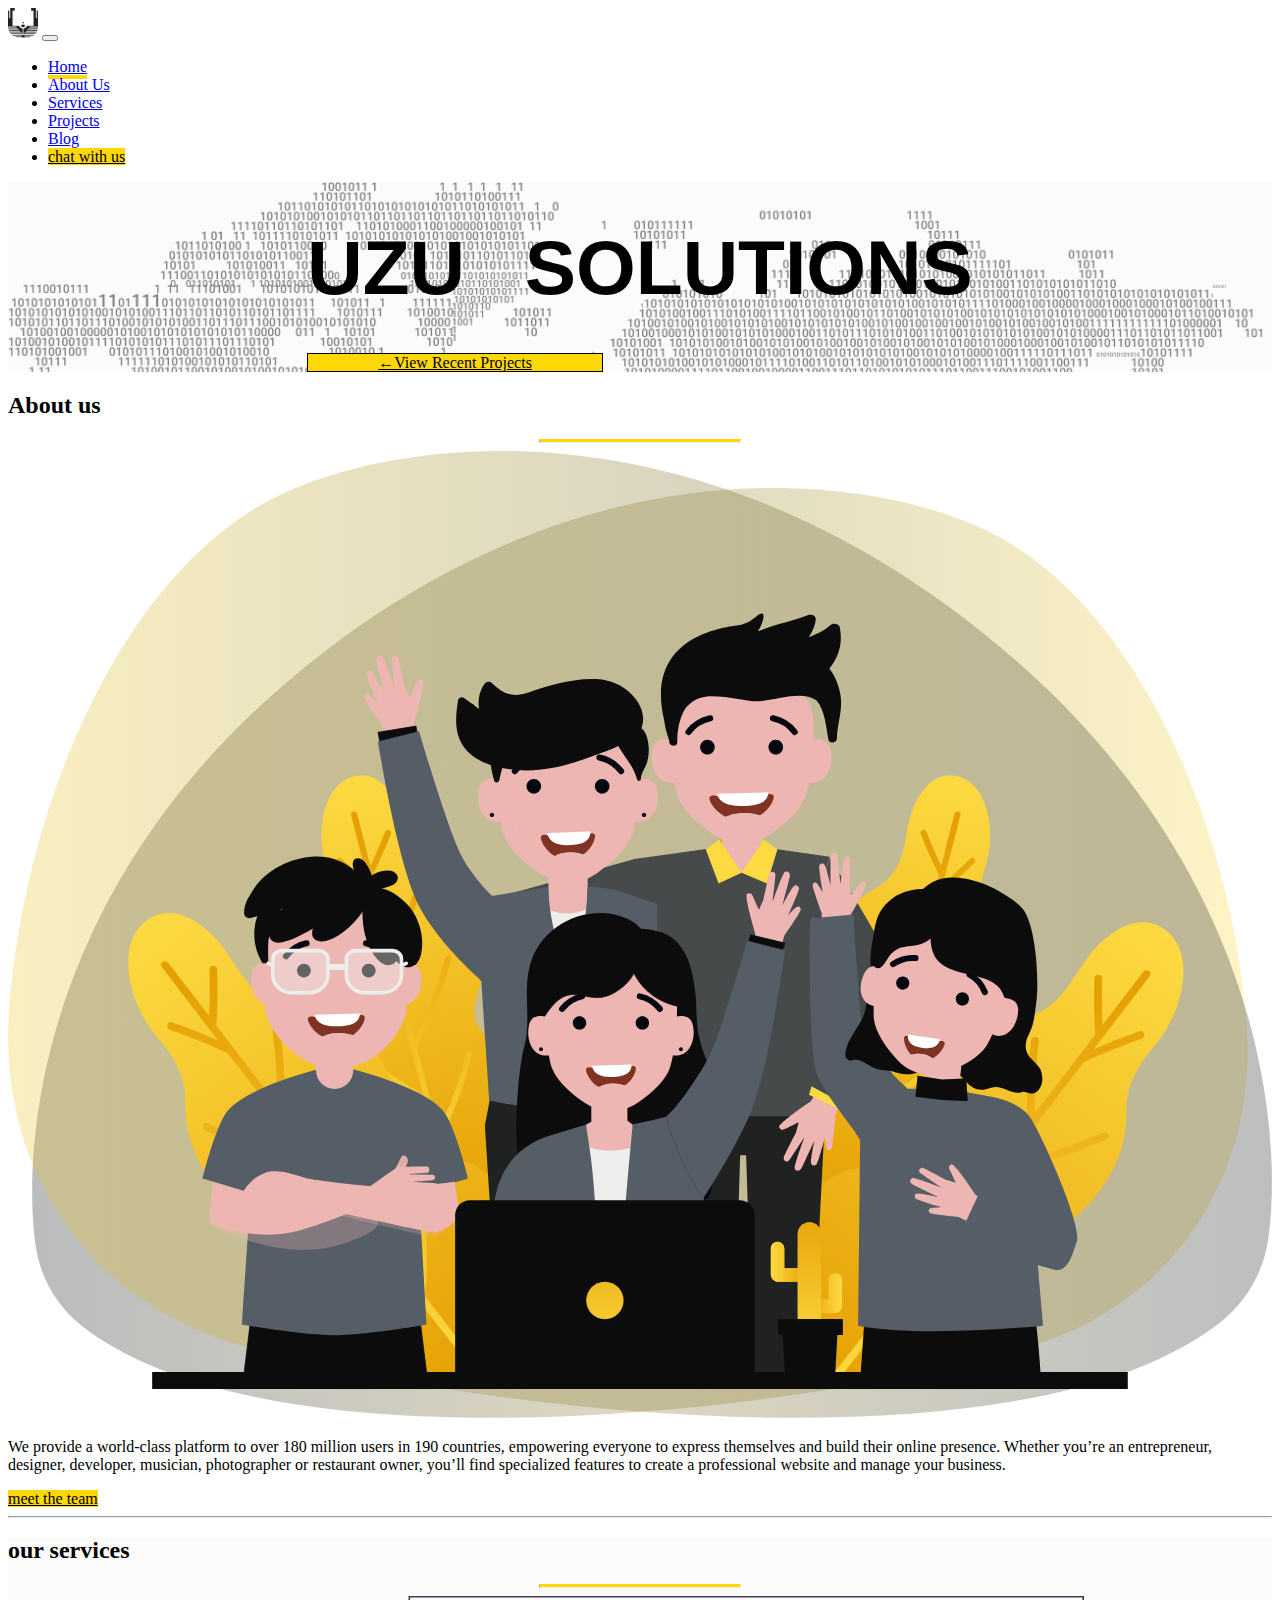
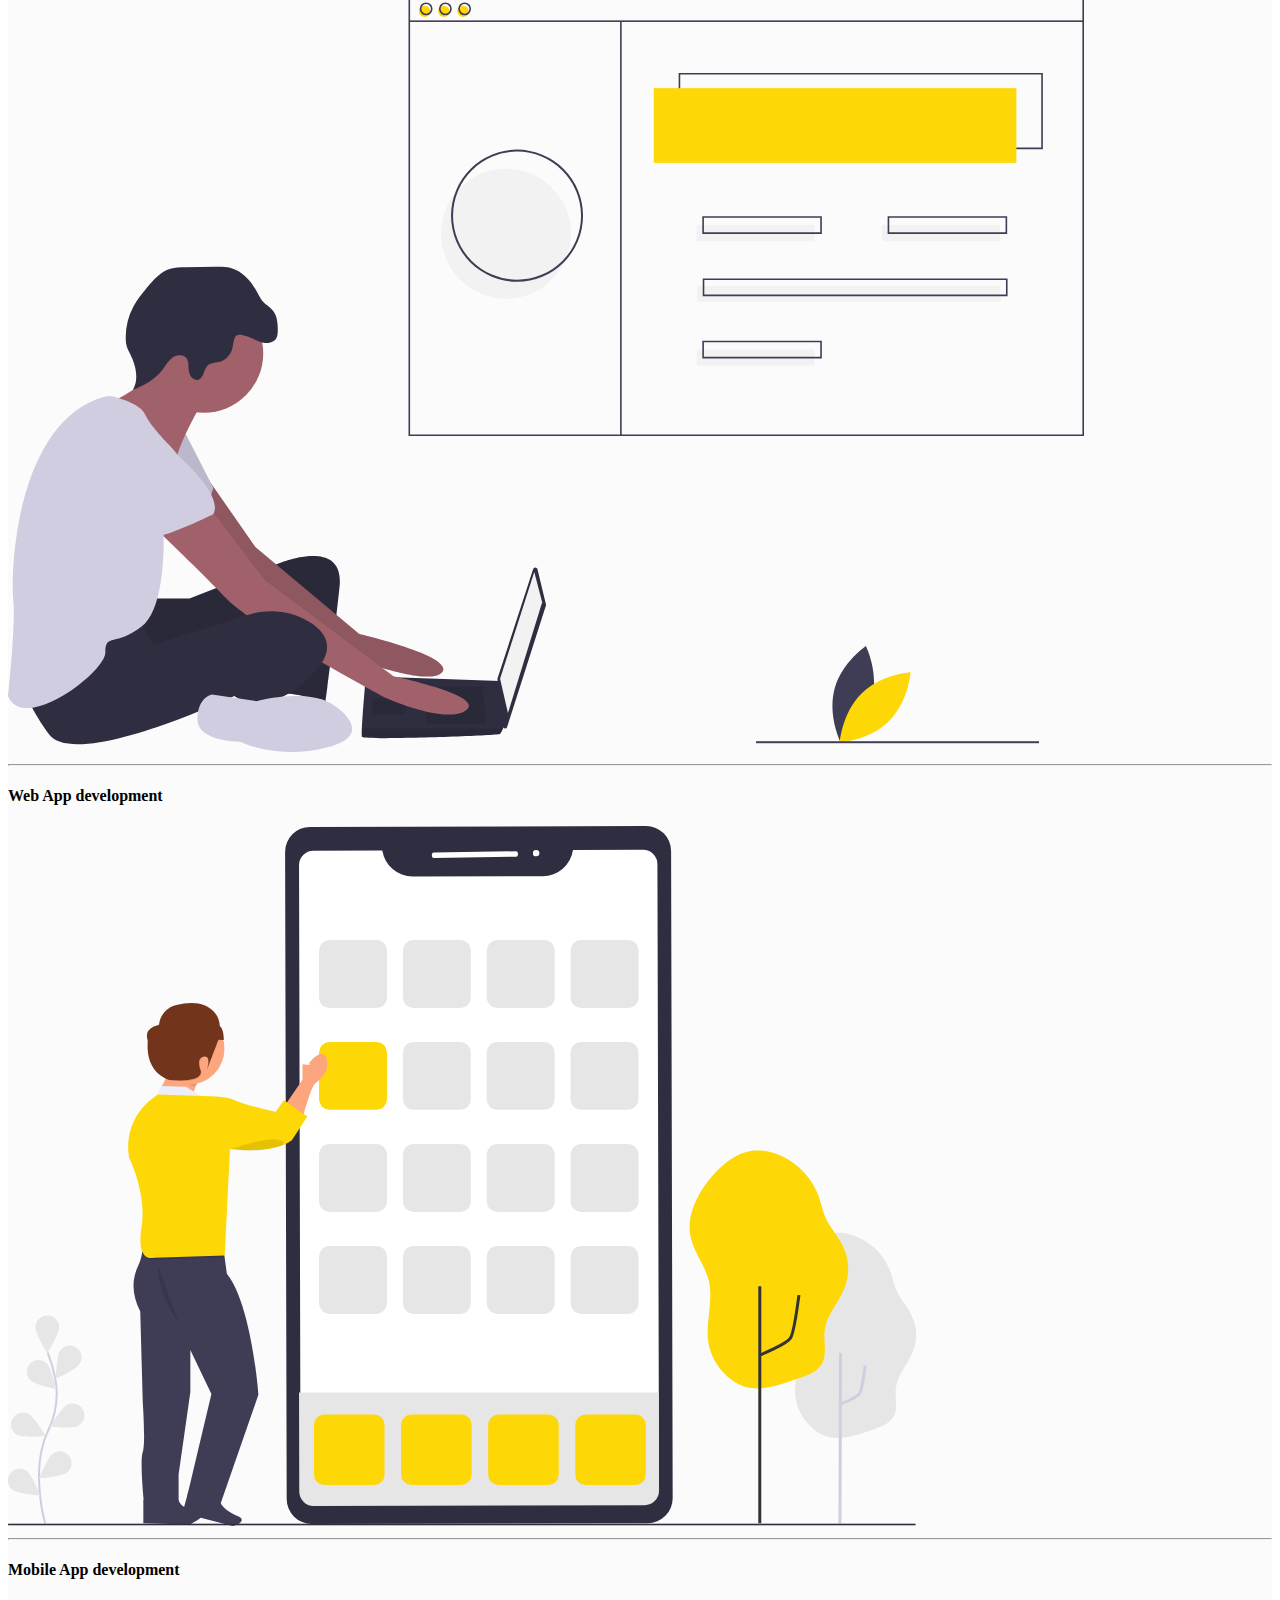
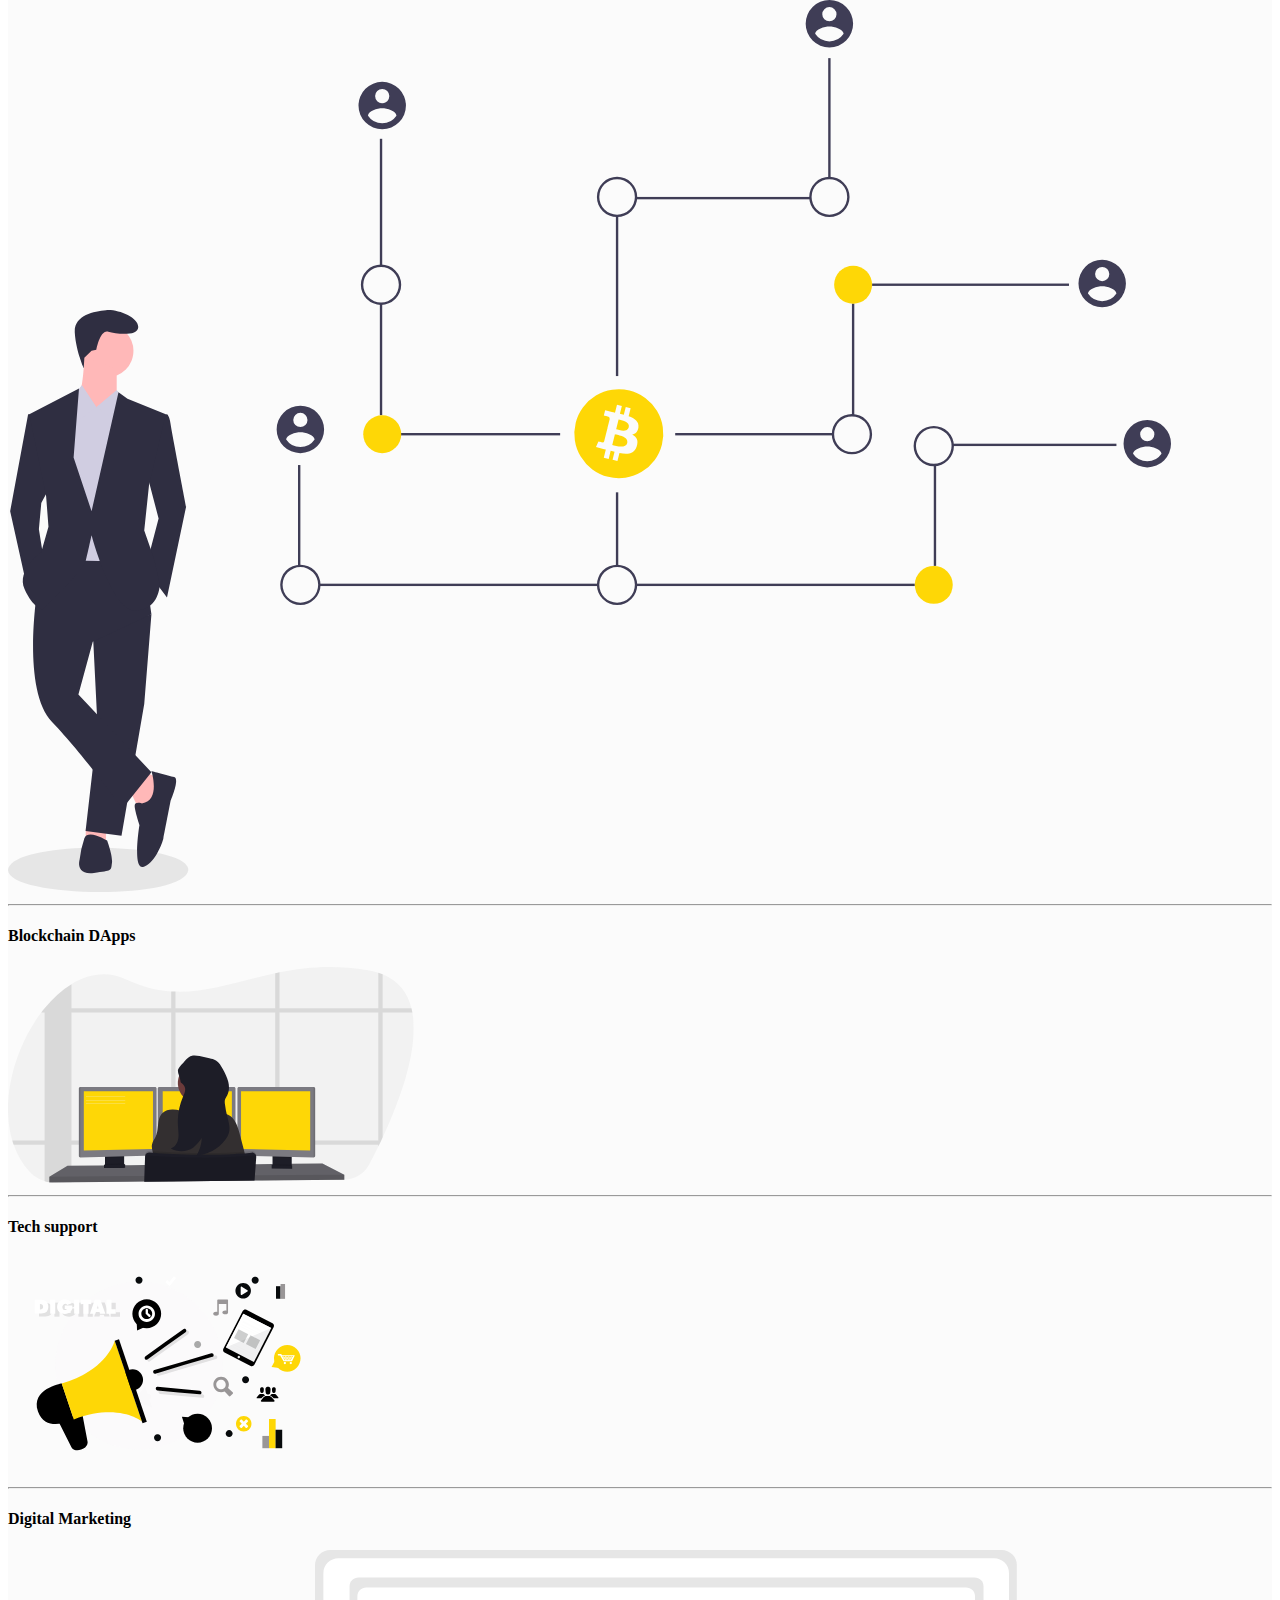
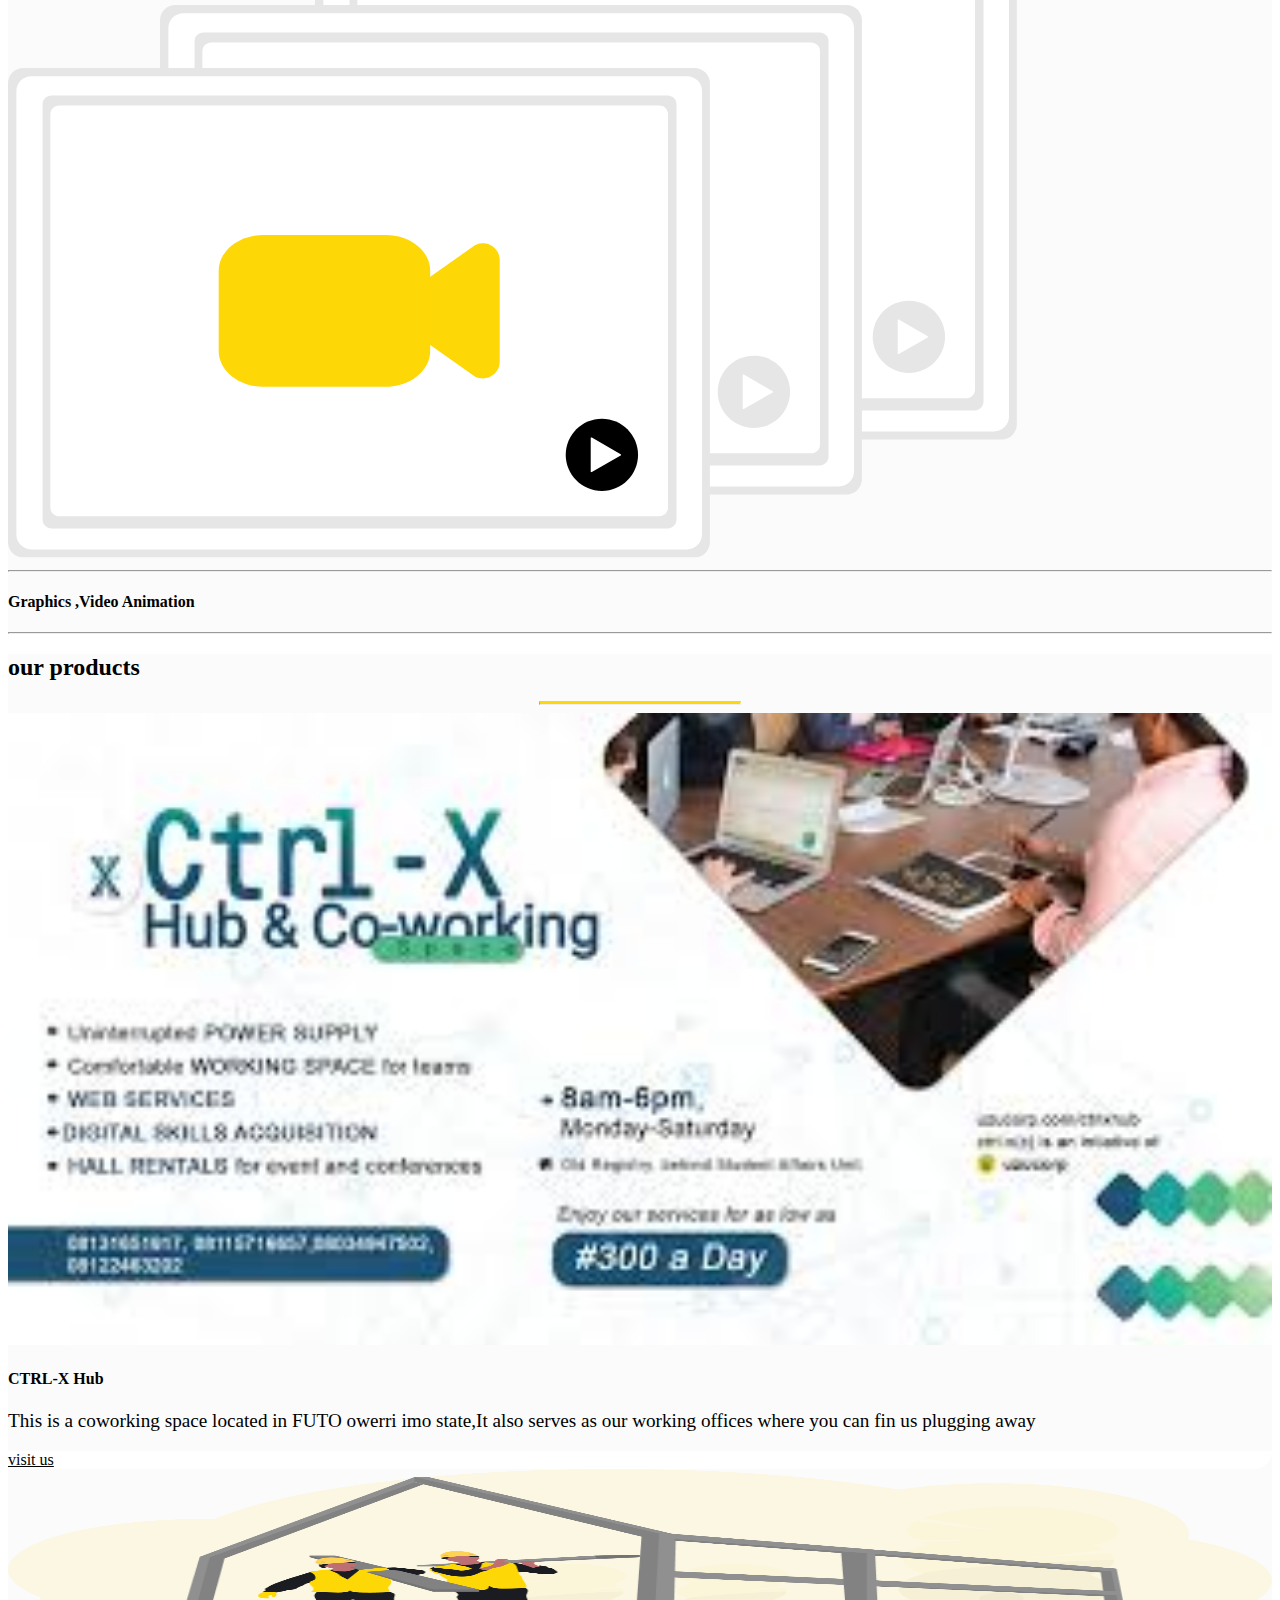
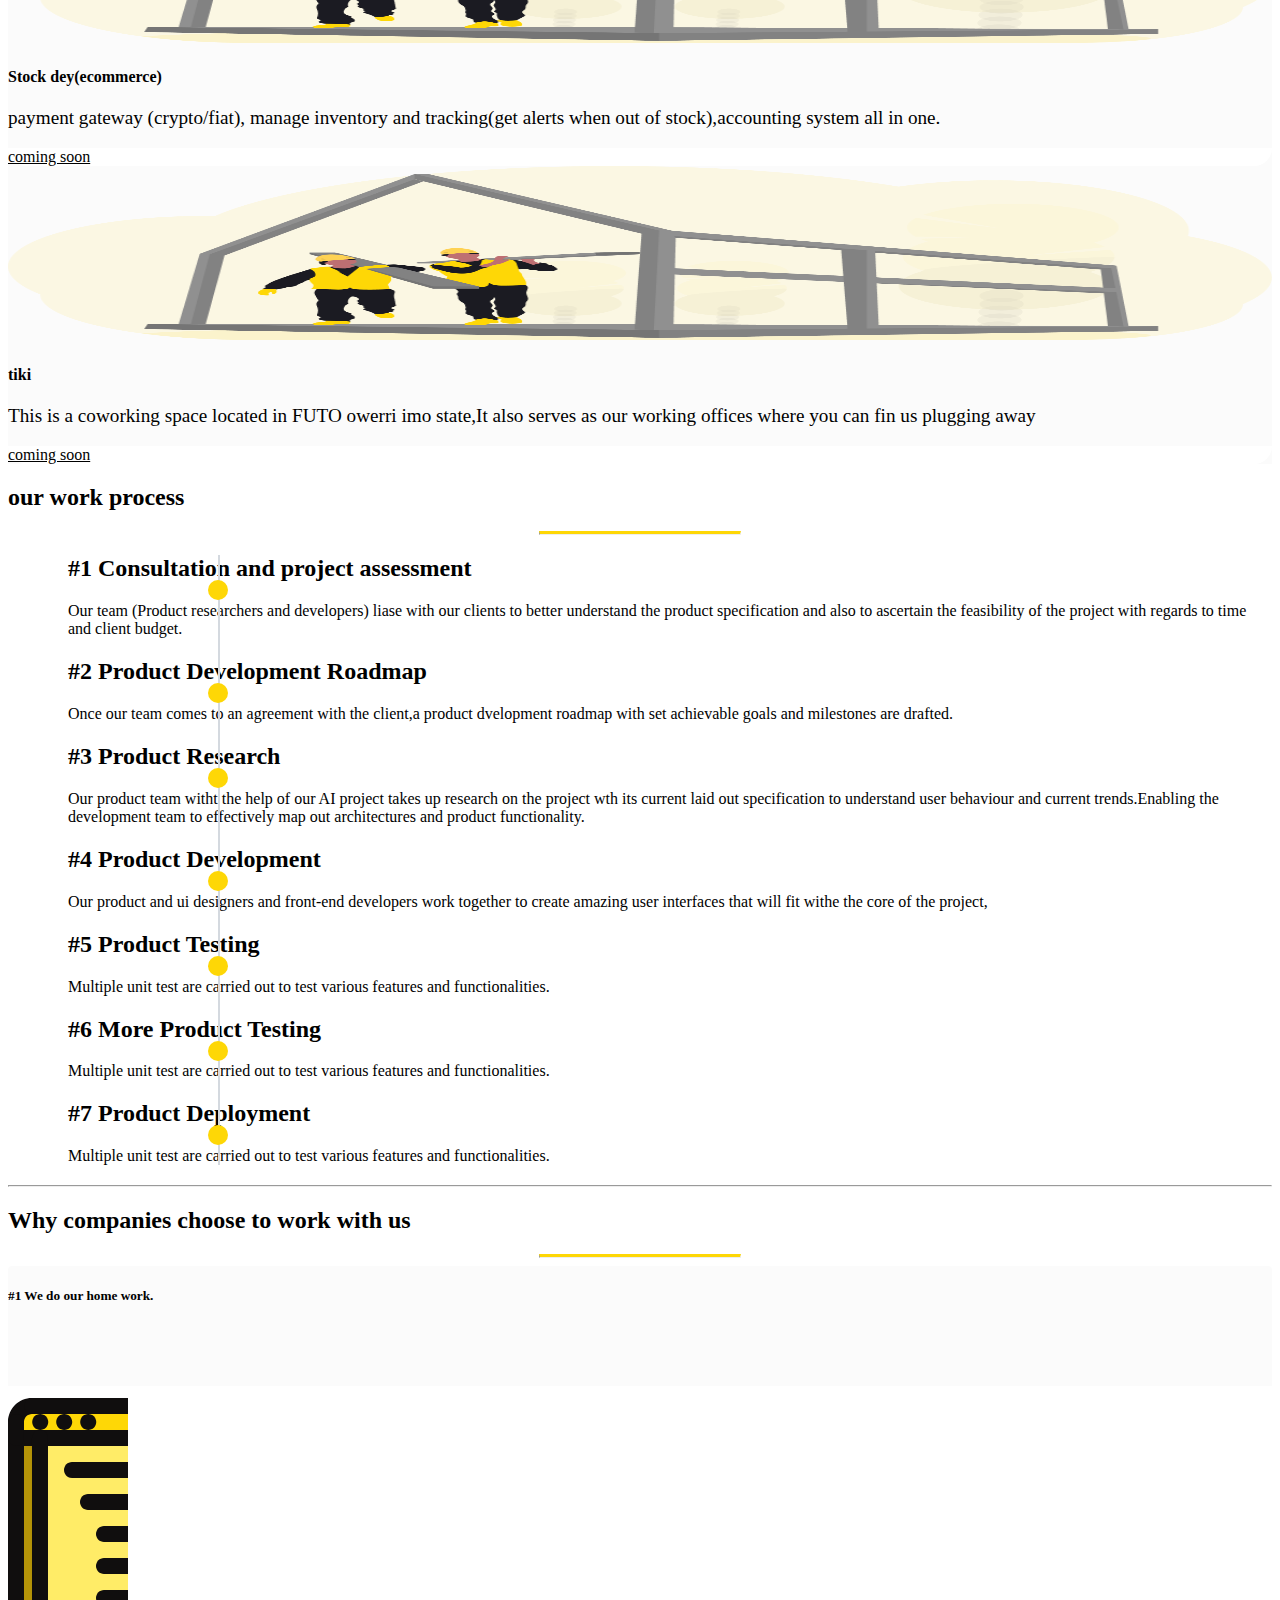
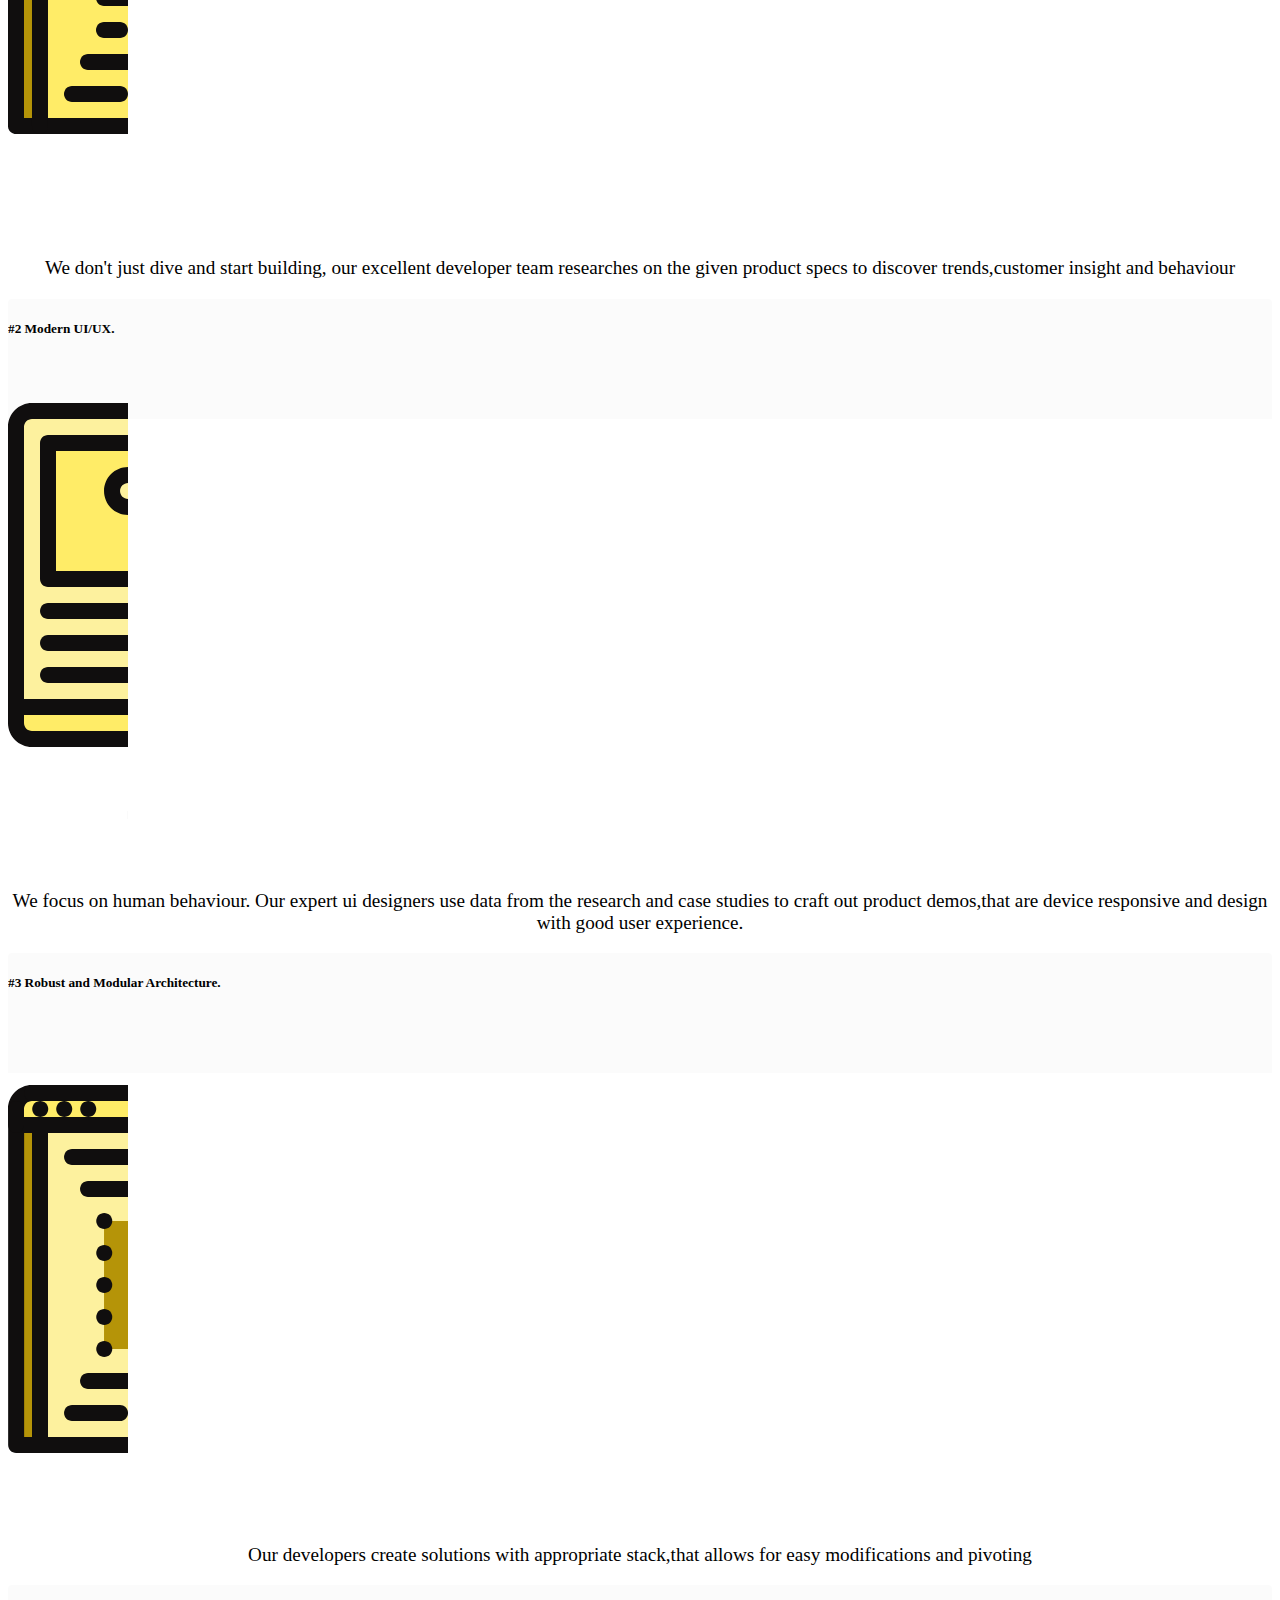
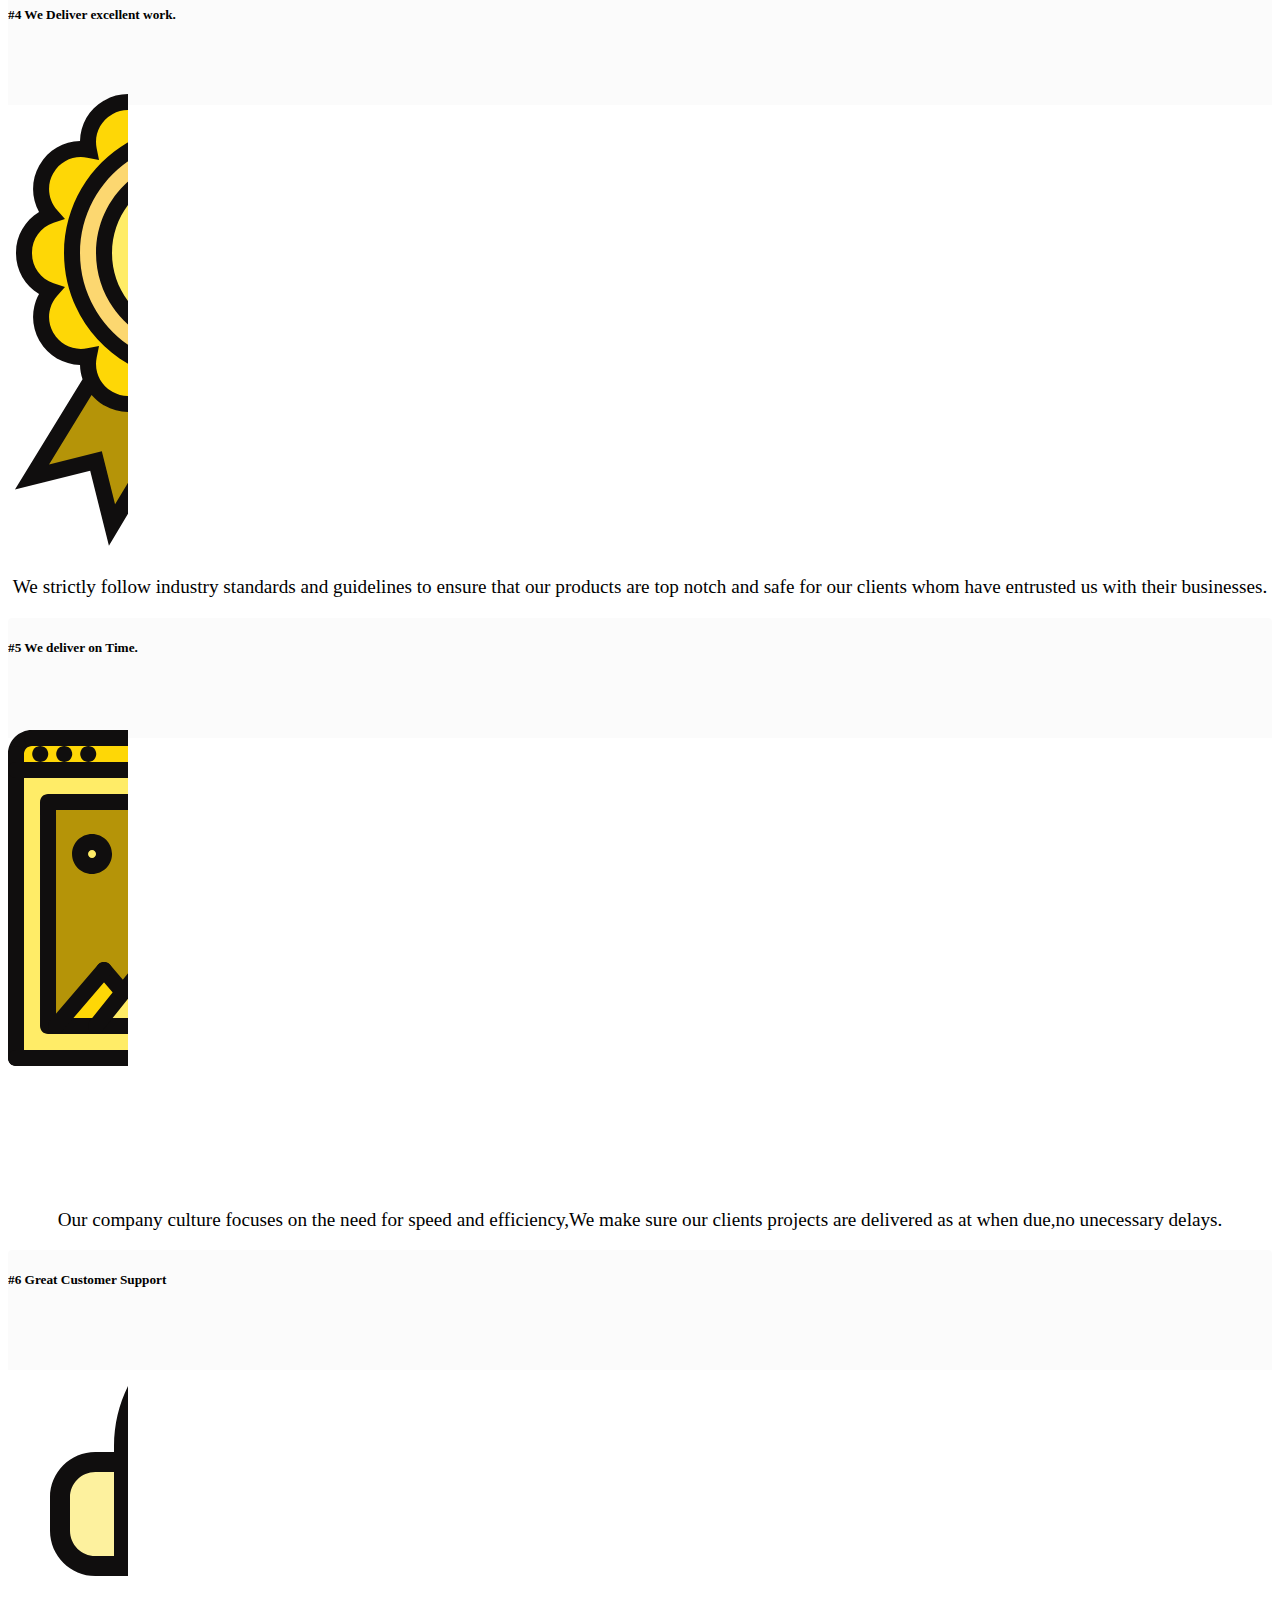
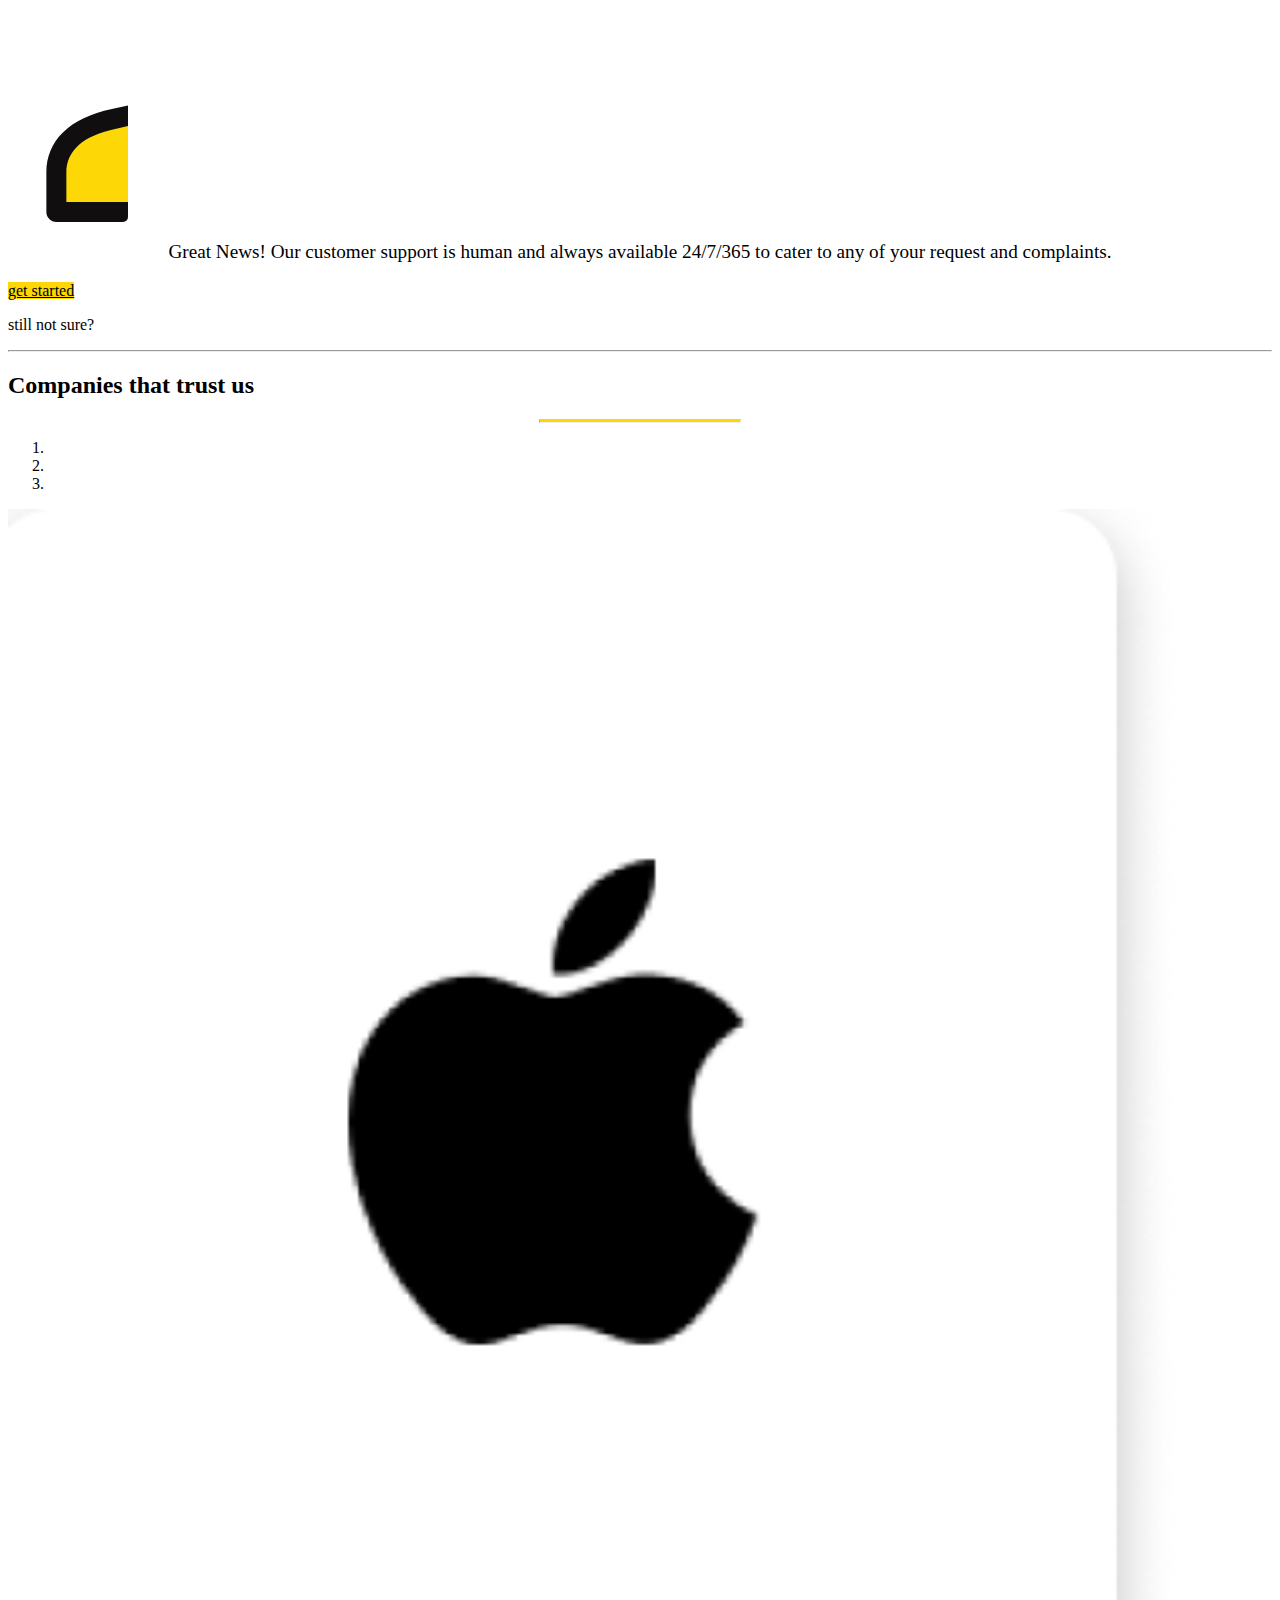
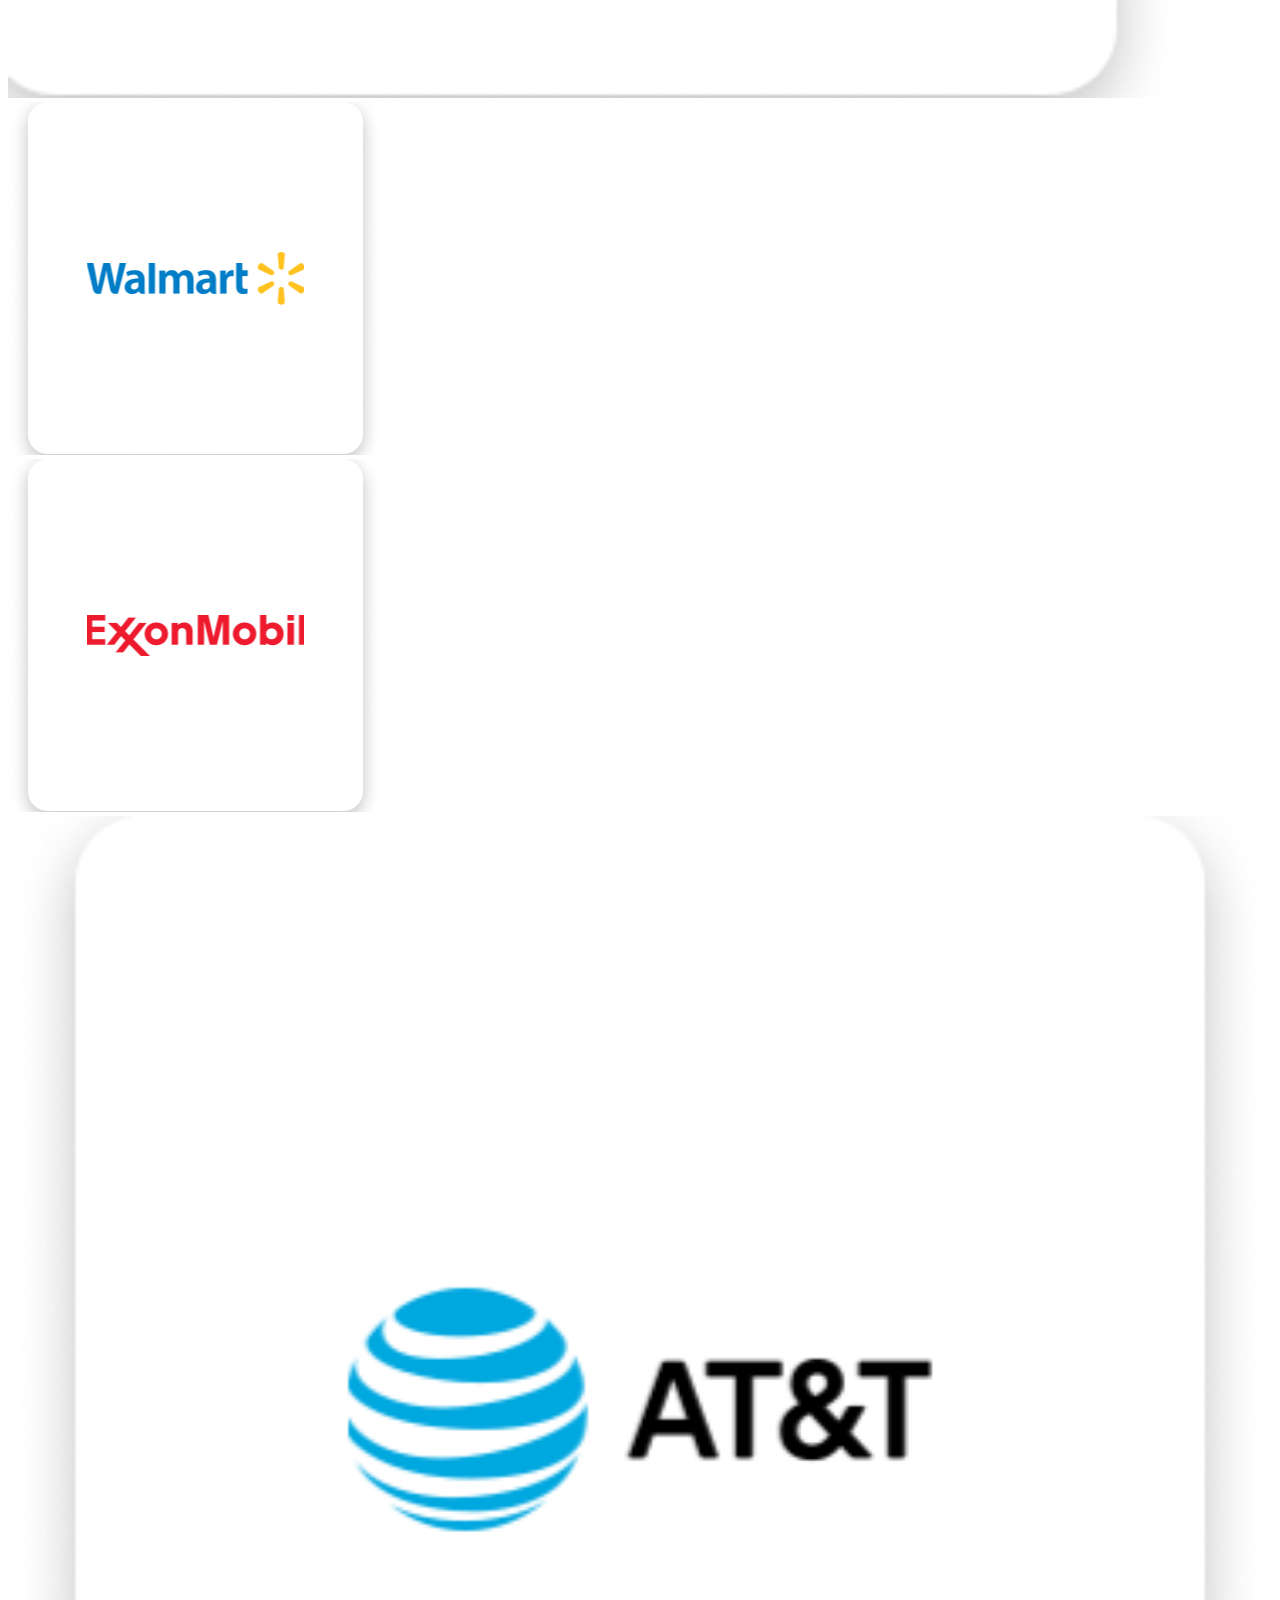
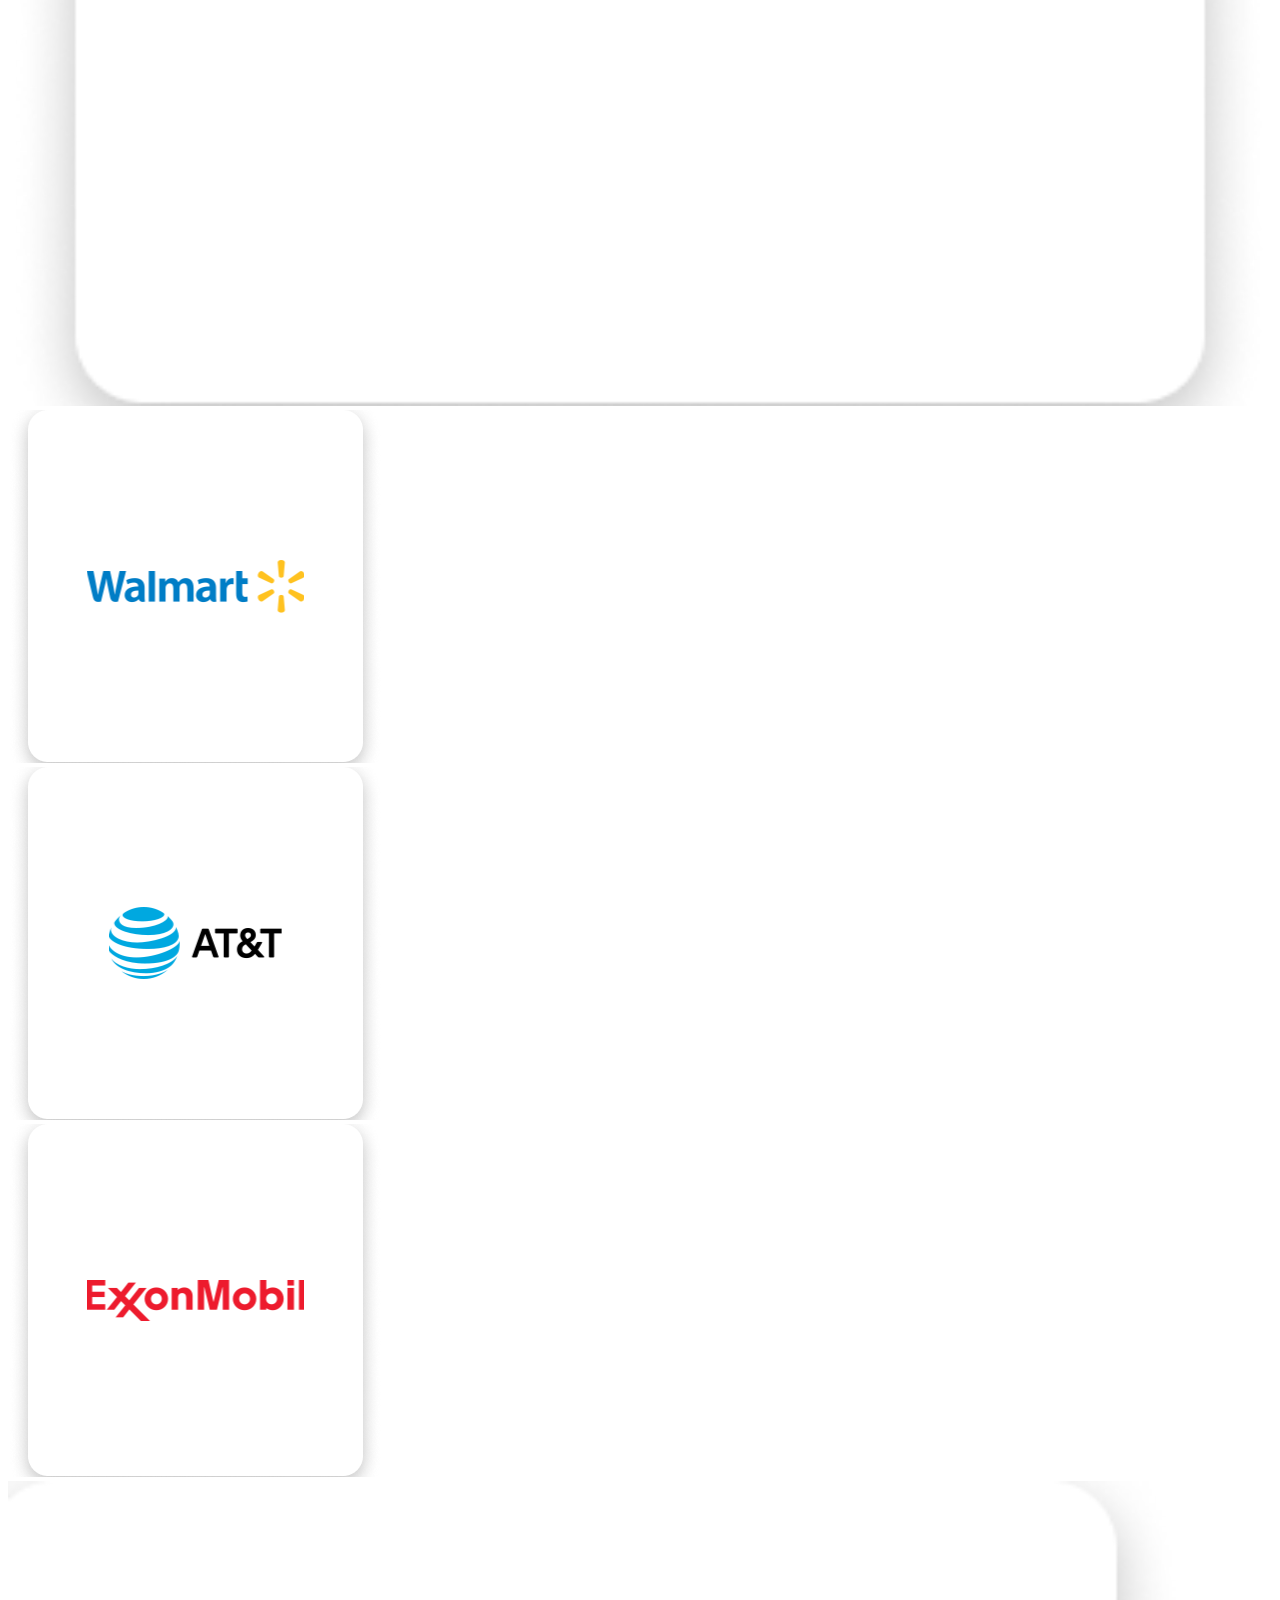
==== commit 2260f45e: "clean up" ====
--- a/index.html
+++ b/index.html
@@ -6,7 +6,7 @@
        <meta name="apple-mobile-wep-app-status-bar-style" content="#FED706">
     <meta charset="utf-8">
     <meta name="viewport" content="width=device-width, initial-scale=1, shrink-to-fit=no">
-  
+   <link rel="icon"  href="img/corp.png" type="image/x-icon">
     <link rel="stylesheet" href="https://cdnjs.cloudflare.com/ajax/libs/font-awesome/4.7.0/css/font-awesome.min.css">
       <link rel="stylesheet" href="https://use.fontawesome.com/releases/v5.11.2/css/all.css">
       <link href="https://fonts.googleapis.com/icon?family=Material+Icons"
@@ -21,7 +21,7 @@
 
   <body>
     <!--NAVBAR START)-->
-    <nav class="navbar navbar-expand-md navbar-light bg-light shadow  bg-white rounded  py-1 ">
+    <nav class="navbar navbar-expand-md navbar-light bg-light shadow  bg-white rounded  fixed-top py-1 ">
       <a class="navbar-brand" href="#"><img src="img/corp.png" width="30px" height="30px"></a>
       <button class="navbar-toggler" type="button" data-toggle="collapse" data-target="#navbarNav"  aria-controls="navbarNav" aria-expanded="false" aria-label="Toggle navigation">
         <span class="navbar-toggler-icon"></span>
@@ -59,7 +59,7 @@
 
     <!--JUMBOTRON-->
 
-    <section class="big-head">
+    <section class="big-head" id="topSection">
       <div class="container">
         <div class="row pb-md-4 mb-md-4">
           <div class=" mt-5 pt-md-5 mb-md-5 col-12 px-1">
@@ -102,7 +102,7 @@
       <div class="container">
         <div class="row justify-content-center align-items-center">
             <div class="col-md-7 my-1">
-            <img src="img/teamwork%20concept.svg"  class="img-fluid img-responsive" style="width:100%; height:auto;">
+            <img src="img/teamwork1.svg"  class="img-fluid img-responsive" style="width:100%; height:auto;">
           </div> 
           <div class="col-md-5 my-md-5 my-1 py-md-5 py-1">
               <div class="d-flex flex-column">
@@ -192,8 +192,8 @@
                             <div class="card card-chart">
                                
                                 <div class="card-body">
-                                    <div class=" d-flex justify-content-center">
-                                    <img class="card-img-top rounded img-fluid" src="img/undraw_web_developer_p3e5.svg" style="max-width: 100%; height: auto;" >
+                                    <div class=" d-flex justify-content-center ">
+                                    <img class="card-img-top rounded img-fluid" src="img/tech-sup.svg" style="max-width: 100%; height: 216px;" >
                                     </div>
                                     <hr class="clear-fix w-100">
                                     <h4 class="card-title pt-3 text-center">Tech support</h4>
@@ -208,7 +208,7 @@
                                
                                 <div class="card-body">
                                     <div class=" d-flex justify-content-center">
-                                    <img class="card-img-top rounded img-fluid" src="img/undraw_web_developer_p3e5.svg" style="max-width: 100%; height: auto;" >
+                                    <img class="card-img-top rounded img-fluid" src="img/Untitled%20(1)%201.svg" style="max-width: 100%; height:218px;" >
                                     </div>
                                     <hr class="clear-fix w-100">
                                     <h4 class="card-title pt-3 text-center">Digital Marketing</h4>
@@ -224,7 +224,7 @@
                                
                                 <div class="card-body">
                                     <div class=" d-flex justify-content-center">
-                                    <img class="card-img-top rounded img-fluid" src="img/undraw_web_developer_p3e5.svg" style="max-width: 100%; height: auto;" >
+                                    <img class="card-img-top rounded img-fluid" src="img/undraw_video_files_fu10%201.svg" style="max-width: 100%; height: auto;" >
                                     </div>
                                     <hr class="clear-fix w-100">
                                     <h4 class="card-title pt-3 text-center">Graphics ,Video Animation</h4>
@@ -293,7 +293,7 @@
              
               <div class="rounded pb-5">
                 <div class="card">
-                  <img src="img/ctrlxhub.jpg" class="card-img-top rounded" alt="..."  style="width: 100%; height: auto;">
+                  <img src="img/undraw_under_construction_46pa.png" class="card-img-top rounded" alt="..."  style="width: 100%; height:174px;">
                   <div class="card-body">
                     <h4 class="card-title text-capitalize text-center">Stock dey(ecommerce)</h4>
                     <p class="card-text">payment gateway (crypto/fiat), manage inventory  and tracking(get alerts when  out of stock),accounting system all in one. </p>
@@ -316,7 +316,7 @@
              
               <div class="rounded pb-5">
                 <div class="card" >
-                  <img src="img/ctrlxhub.jpg" class="card-img-top rounded" alt="..." style="width: 100%; height: auto;">
+                  <img src="img/undraw_under_construction_46pa.png" class="card-img-top rounded" alt="..."  style="width: 100%; height:174px;">
                   <div class="card-body">
                     <h4 class="card-title text-center text-capitalize">tiki</h4>
                     <p class="card-text">This is a coworking space located in FUTO owerri imo state,It also serves as our working offices where you can fin us plugging away</p>
@@ -1183,9 +1183,15 @@
   </div>
   <!-- Copyright -->
 
+   
 </footer>
 <!-- Footer -->
-      
+      <div id="btnTop" class="fixed-action-btn smooth-scroll " style="bottom: 45px; right: 24px;">
+  <a href="#topSection" class="btn-floating btn-large  bg-yellow">
+    <i class="fa fa-arrow-up"></i>
+  </a>
+</div>
+   
       <!--mobile footer-->
     <div class="footer-mob  d-block d-sm-none d-lg-none d-md-none">
     
@@ -1219,7 +1225,6 @@
     </div>
       
 
-   
 
 
 <!--modal-->
@@ -1228,16 +1233,28 @@
   aria-hidden="true">
   <div class="modal-dialog" role="document">
     <div class="modal-content">
-      <div class="modal-header text-center">
-          <h2 class="text-center mb-3 w-100"> Talk to us</h2> 
+          <div class="modal-header text-center ">
+          
+          
+           
+        
                      <hr class="dividing">
                      
         <!--h4 class="modal-title w-100 font-weight-bold">Consultation</h4-->
-        <button type="button" class="close" data-dismiss="modal" aria-label="Close">
+        <button type="button" class="close " data-dismiss="modal" aria-label="Close">
           <span aria-hidden="true">&times;</span>
         </button>
       </div>
+        <section class="mt-3 mx-auto">
+             <div class="container  text-center w-100">
+                 <img class="img-fluid" src="img/corp.png" style="min-width:40px; max-height: 40px; ">
+                <h6 class="pt-2 text-capitalize ">uzu solutions</h6>
+            </div>
+            
+        </section>
+    
       <div class="modal-body mx-1">
+          <h2 class="text-center mb-3 w-100 mx-auto"> Talk to us</h2>
           
                         <div class="col-md-12 mx-auto my-auto ">
                         <div class="d-flex flex-column align-items-center">
@@ -1340,10 +1357,29 @@
   </div>
 </div>
 
-
-
-    
-
+<script>
+      
+      
+      $(function() {
+  
+  var $btn = $('#btnTop');
+  var $home = $('#topSection');
+  var startpoint = $home.scrollTop() + $home.height();
+  
+  $(window).on('scroll', function() {
+    if($(window).scrollTop() > startpoint) {
+      $btn.show();
+    } else {
+      $btn.hide();
+    }
+  });
+});
+      
+      
+      
+      </script>
+
+  
 
        
     
--- a/css/index.css
+++ b/css/index.css
@@ -17,6 +17,7 @@
   }
 
 
+
 hr.dividing {
     border-top: 3px solid #FED706;
     max-width: 200px;
@@ -38,20 +39,16 @@
 .line-mf {
   width: 40px;
   height: 5px;
-  background-color: #0078ff;
+ 
   margin: 0 auto;
 }
- /*.card{
-    background: #FFFFFF;
-    box-shadow: 0px 6px 20px rgba(0, 0, 0, 0.25);
-    border-radius: 20px !important;
-  }*/
-/*
-------------------------------------------
-
-------------------------------------------
-*/
-/*Tiny device(like my current phone:tecno-y2*/
+
+
+.pagination .page-item.active .page-link {
+    background: #FED706 !important;
+    color: black;
+     border-color:#FED706;
+}
 
 
 @media (max-width:767px) {
@@ -247,7 +244,9 @@
    
 }
 
-  
+ .back-to-top {
+    bottom: 15px;
+} 
 
 }
 
@@ -343,6 +342,10 @@
 NAVBAR
 ------------------------------------------
 */
+.nav-pills .nav-link.active, .nav-pills .show>.nav-link {
+    color: #000;
+    background-color:  #FED706 !important;
+}
 #nav.second {
     background: #fff;
 }
@@ -615,7 +618,7 @@
 
 
 
-@media(max-width:767px) {
+@media(max-width:768px) {
     i {
         padding: 0.2rem;
     }
@@ -665,24 +668,17 @@
   font-size: .8rem;
 }
 
-.work-content .w-more .w-ctegory {
+
+
+
+
+.work-content  a {
+  color: #000;
+}
+
+.work-content  a:hover {
   color: #FED706;
 }
-
-.work-content .w-like {
-  font-size: 2.5rem;
-  color:#FED706;
-  float: right;
-}
-
-.work-content .w-like a {
-  color: #FED706;
-}
-
-.work-content .w-like .num-like {
-  font-size: .7rem;
-}
-
 .w-title {
   font-size: 1.2rem;
 }
@@ -839,6 +835,12 @@
   }
 }
 
+
+
+
+
+
+
 /*--------------------------------------------------------------
 # Blog
 --------------------------------------------------------------*/
@@ -899,4 +901,220 @@
     background-color: #FBFBFB !important;
     
     /*border-bottom: 5px solid #FED706;*/
+}
+
+
+.back-to-top {
+    position: fixed;
+    display: none;
+    background: #0078ff;
+    color: #fff;
+    width: 44px;
+    height: 44px;
+    text-align: center;
+    line-height: 1;
+    font-size: 16px;
+    border-radius: 50%;
+    right: 15px;
+    bottom: 15px;
+    transition: background 0.5s;
+    z-index: 11;
+}
+
+
+
+/*------/ Comments /------*/
+.box-comments .list-comments li {
+  padding-bottom: 40px;
+}
+
+.box-comments .list-comments .comment-avatar {
+  display: table-cell;
+  vertical-align: top;
+}
+
+.box-comments .list-comments .comment-avatar img {
+  width: 80px;
+  height: 80px;
+}
+
+.box-comments .list-comments .comment-author {
+  font-size: 1.3rem;
+}
+
+@media (min-width: 768px) {
+  .box-comments .list-comments .comment-author {
+    font-size: 1.5rem;
+  }
+}
+
+.box-comments .list-comments .comment-details {
+  display: table-cell;
+  vertical-align: top;
+  padding-left: 25px;
+}
+
+.box-comments .list-comments a {
+  color: #FED706;
+}
+
+.box-comments .list-comments span {
+  color: #1e1e1e;
+  font-style: italic;
+}
+
+.box-comments .comment-children {
+  margin-left: 40px;
+}
+
+
+
+
+
+.post-box,
+.form-comments,
+.box-comments,
+.widget-sidebar {
+  padding: 2rem;
+  background-color: #fff;
+  margin-bottom: 3rem;
+}
+
+@media (min-width: 768px) {
+  .post-box,
+  .form-comments,
+  .box-comments,
+  .widget-sidebar {
+    padding: 3rem;
+  }
+}
+
+/*--/ Title Left /--*/
+.title-box-2 {
+  margin-bottom: 3rem;
+}
+
+.title-left {
+  font-size: 2rem;
+  position: relative;
+}
+
+.title-left:before {
+  content: '';
+  position: absolute;
+  height: 3px;
+  background-color:#FED706;
+  width: 100px;
+  bottom: -12px;
+}
+ .list-comments.box-comments {list-style: none;
+  padding-left: 0;
+  margin-bottom: 0;
+}
+
+
+
+
+
+/*--------------------------------------------------------------
+# Project Details
+--------------------------------------------------------------*/
+.project-details {
+  padding-top: 30px;
+}
+
+.project-details .project-details-container {
+  position: relative;
+}
+
+.project-details .project-details-carousel {
+  position: relative;
+  z-index: 1;
+}
+
+
+
+.project-details .project-details-carousel .owl-dot {
+  display: inline-block;
+  margin: 0 10px 0 0;
+  width: 12px;
+  height: 12px;
+  border-radius: 50%;
+  background-color: #ddd !important;
+}
+
+
+
+.project-details .project-info {
+  padding: 30px;
+  position: absolute;
+  right: 0;
+  bottom: -70px;
+  background: #fff;
+  box-shadow: 0px 2px 15px rgba(0, 0, 0, 0.1);
+  z-index: 2;
+}
+
+.project-details .project-info h3 {
+  font-size: 22px;
+  font-weight: 700;
+  margin-bottom: 20px;
+  padding-bottom: 20px;
+  border-bottom: 1px solid #eee;
+}
+
+.project-details .project-info ul {
+  list-style: none;
+  padding: 0;
+  font-size: 15px;
+}
+
+.project-details .project-info ul li + li {
+  margin-top: 10px;
+    
+}
+
+
+.project-details .project-info a {
+  
+    color: #4C4C4C;
+}
+.project-details .project-info a:hover {
+  
+    color: #FED706;
+}
+
+
+.project-details .project-description {
+  padding-top: 50px;
+}
+
+.project-details .project-description h2 {
+  width: 50%;
+  font-size: 26px;
+  font-weight: 700;
+  margin-bottom: 20px;
+}
+
+.project-details .project-description p {
+  padding: 0 0 0 0;
+}
+
+
+@media (max-width: 768px) {
+  .project-details .project-description h2 {
+    width: 100%;
+  }
+  .project-details .project-info {
+    position: static;
+    margin-top: 30px;
+  }
+}
+
+
+footer a{
+    color: #4C4C4C;
+}
+footer a:hover {
+    color: #FED706;
 }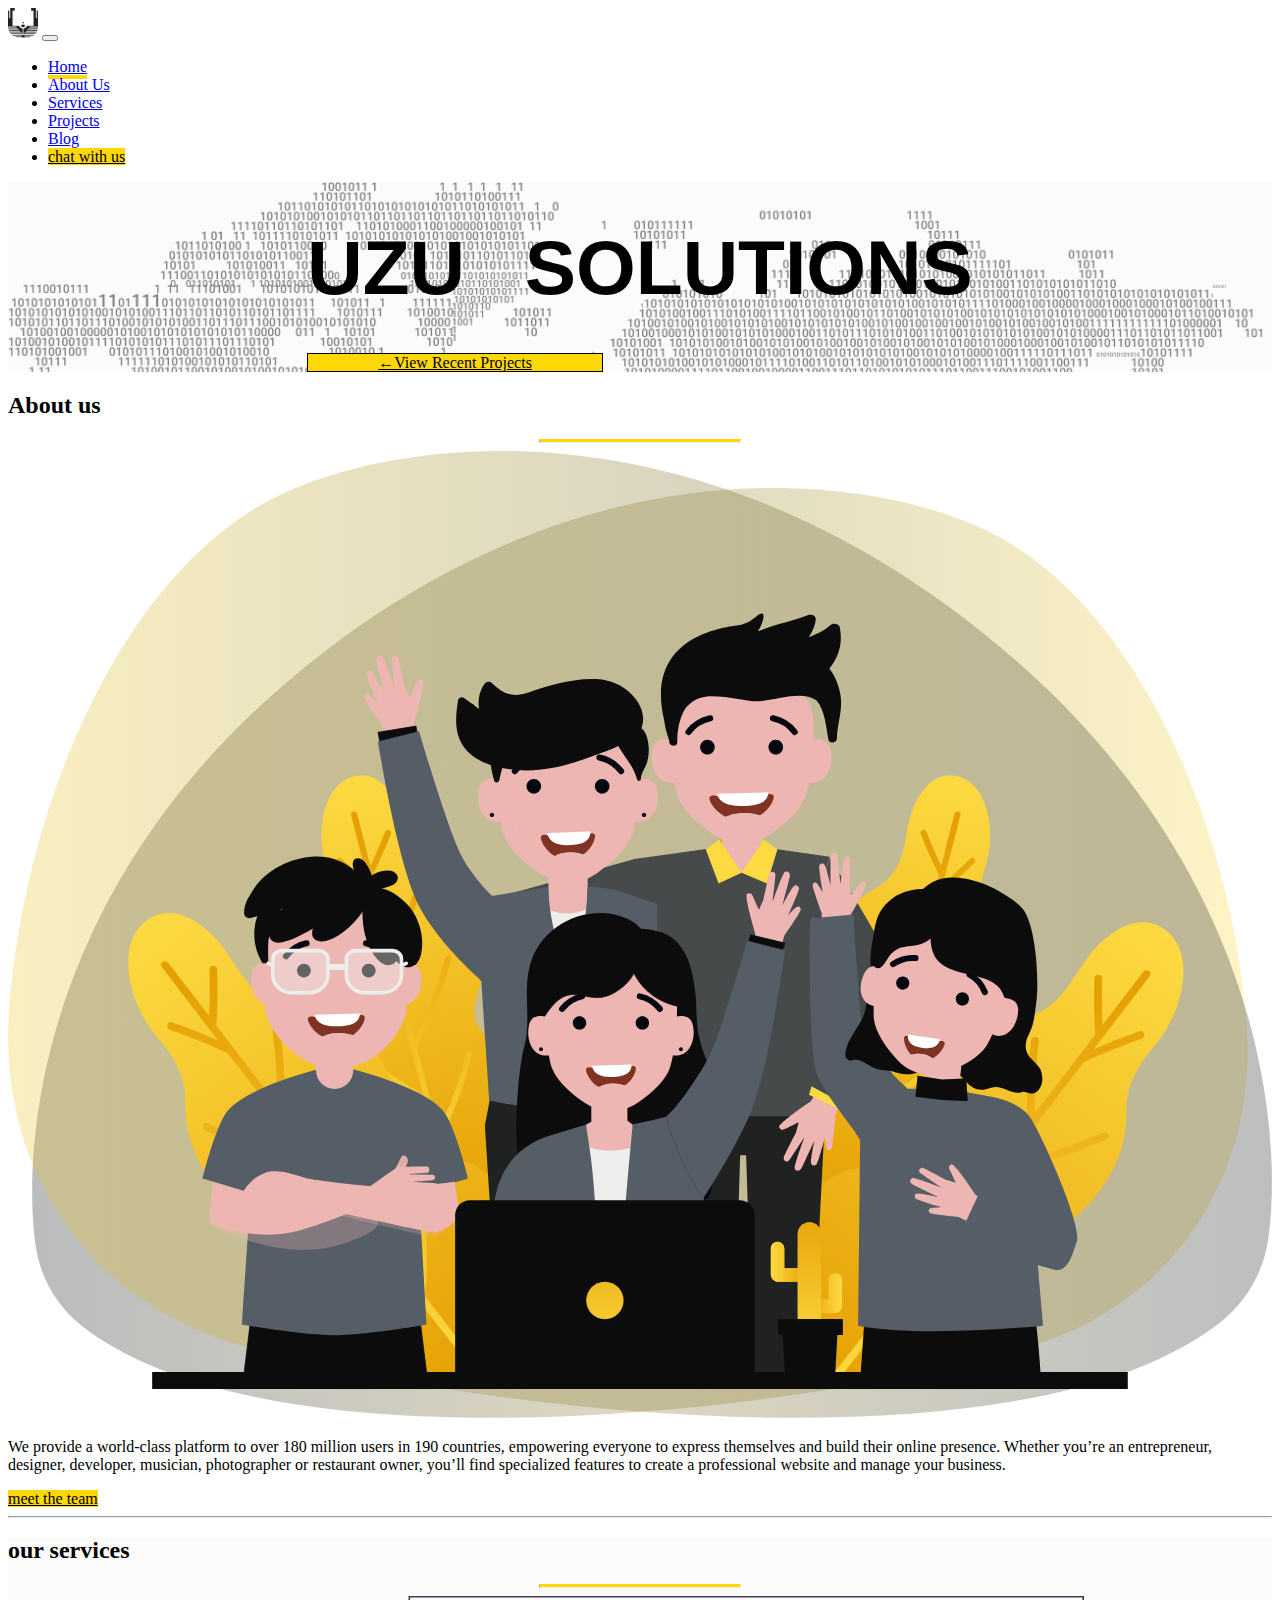
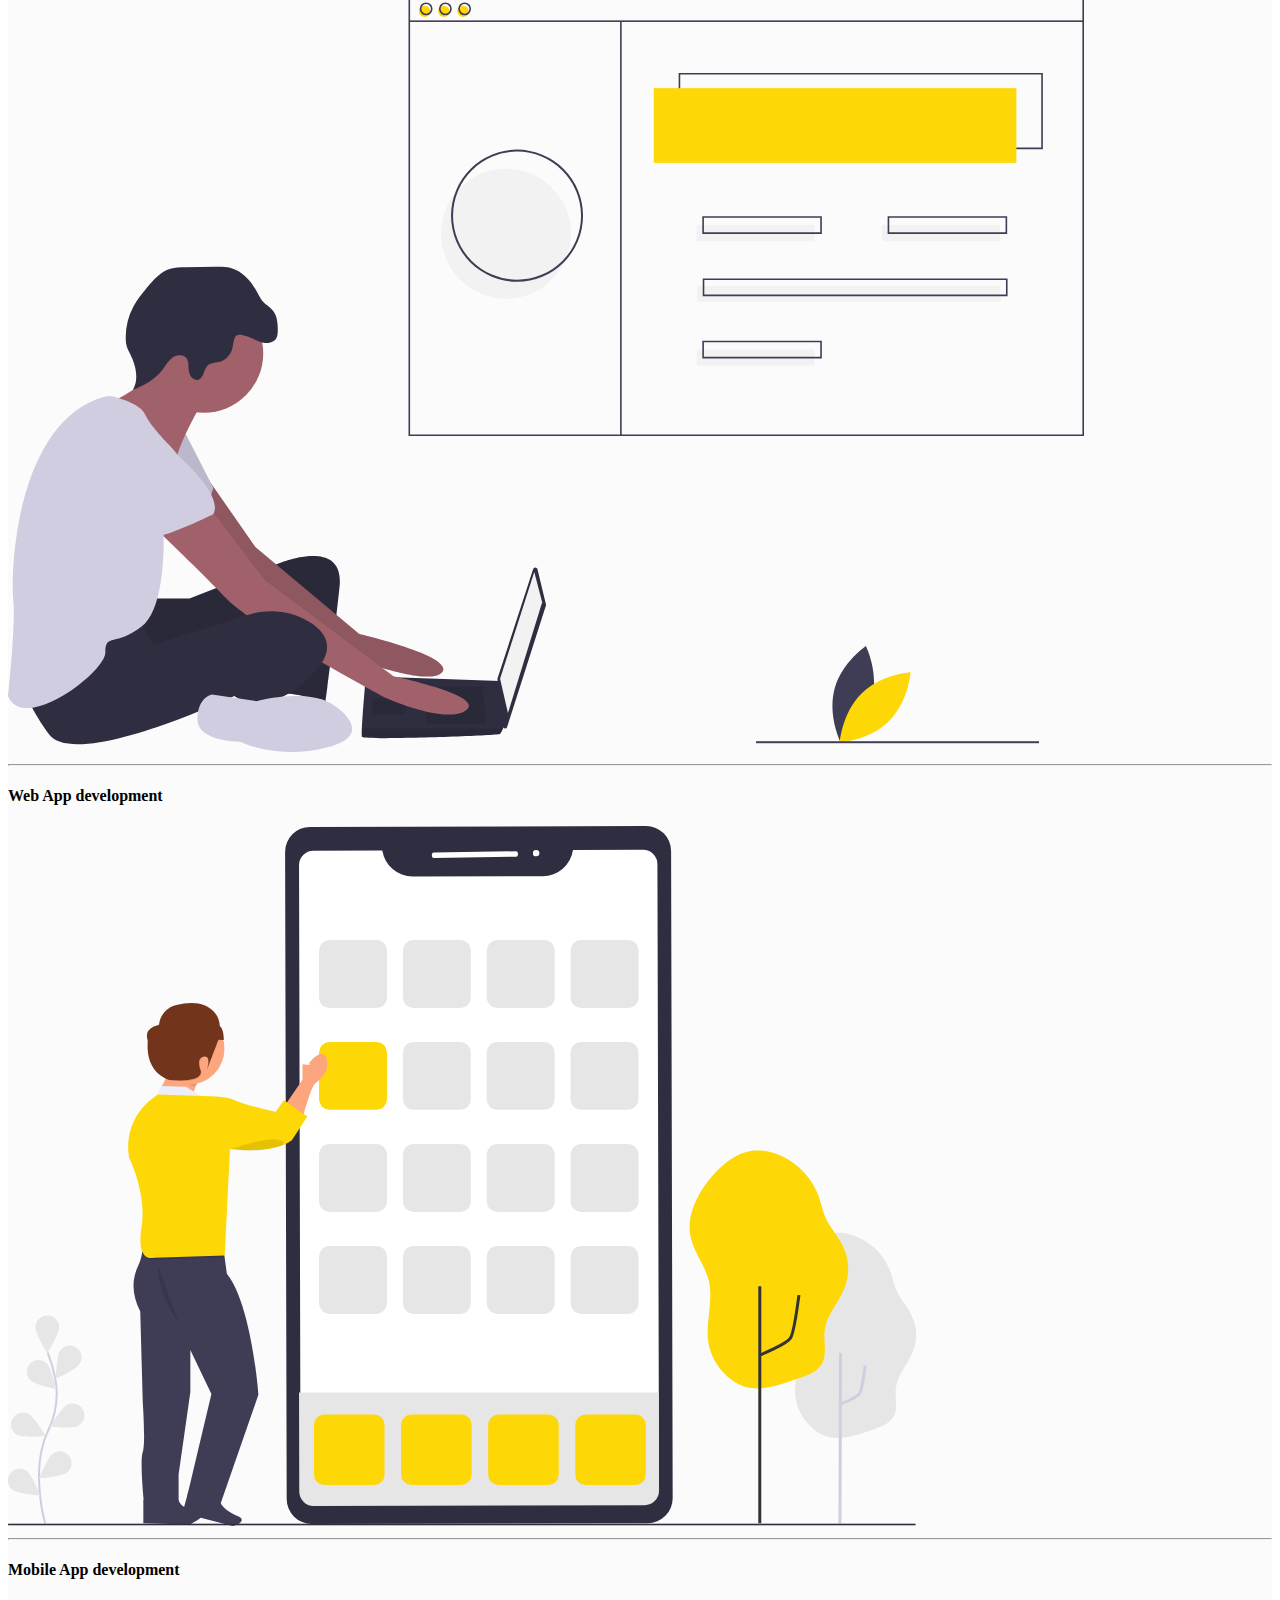
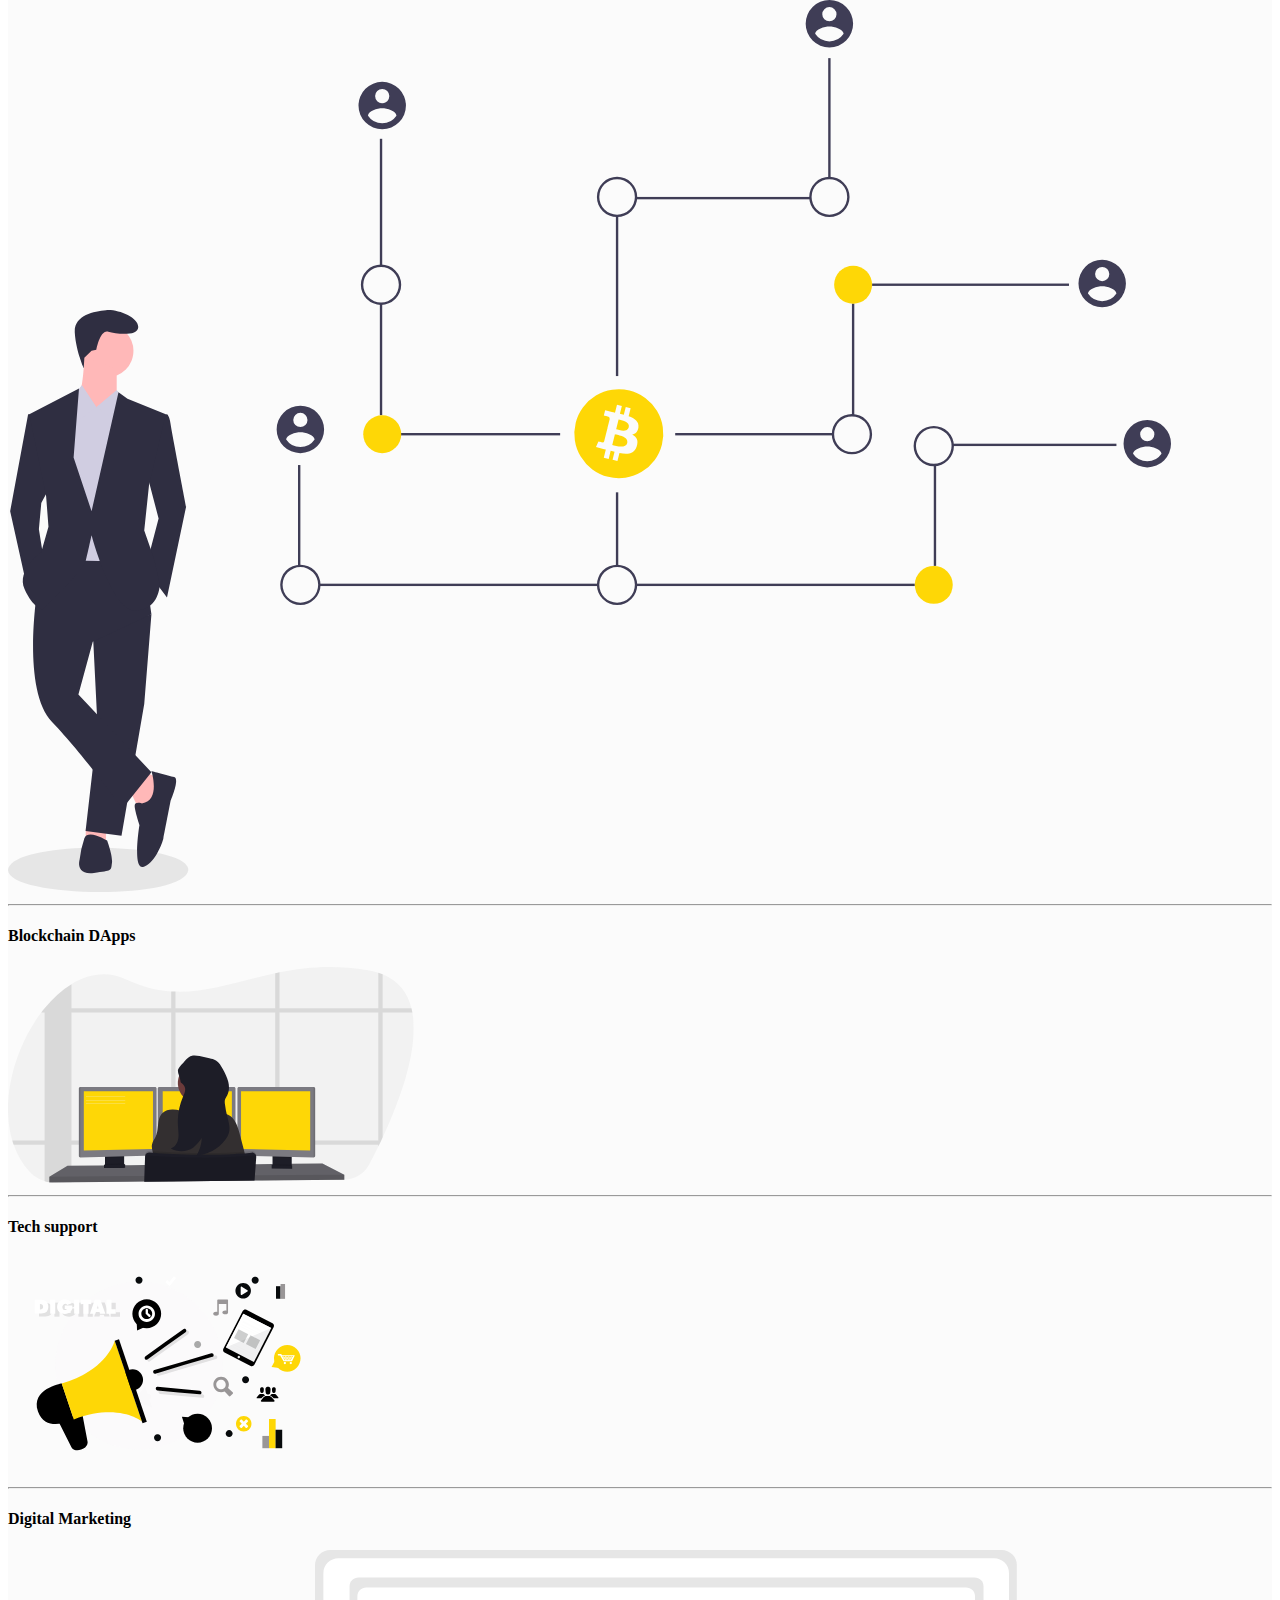
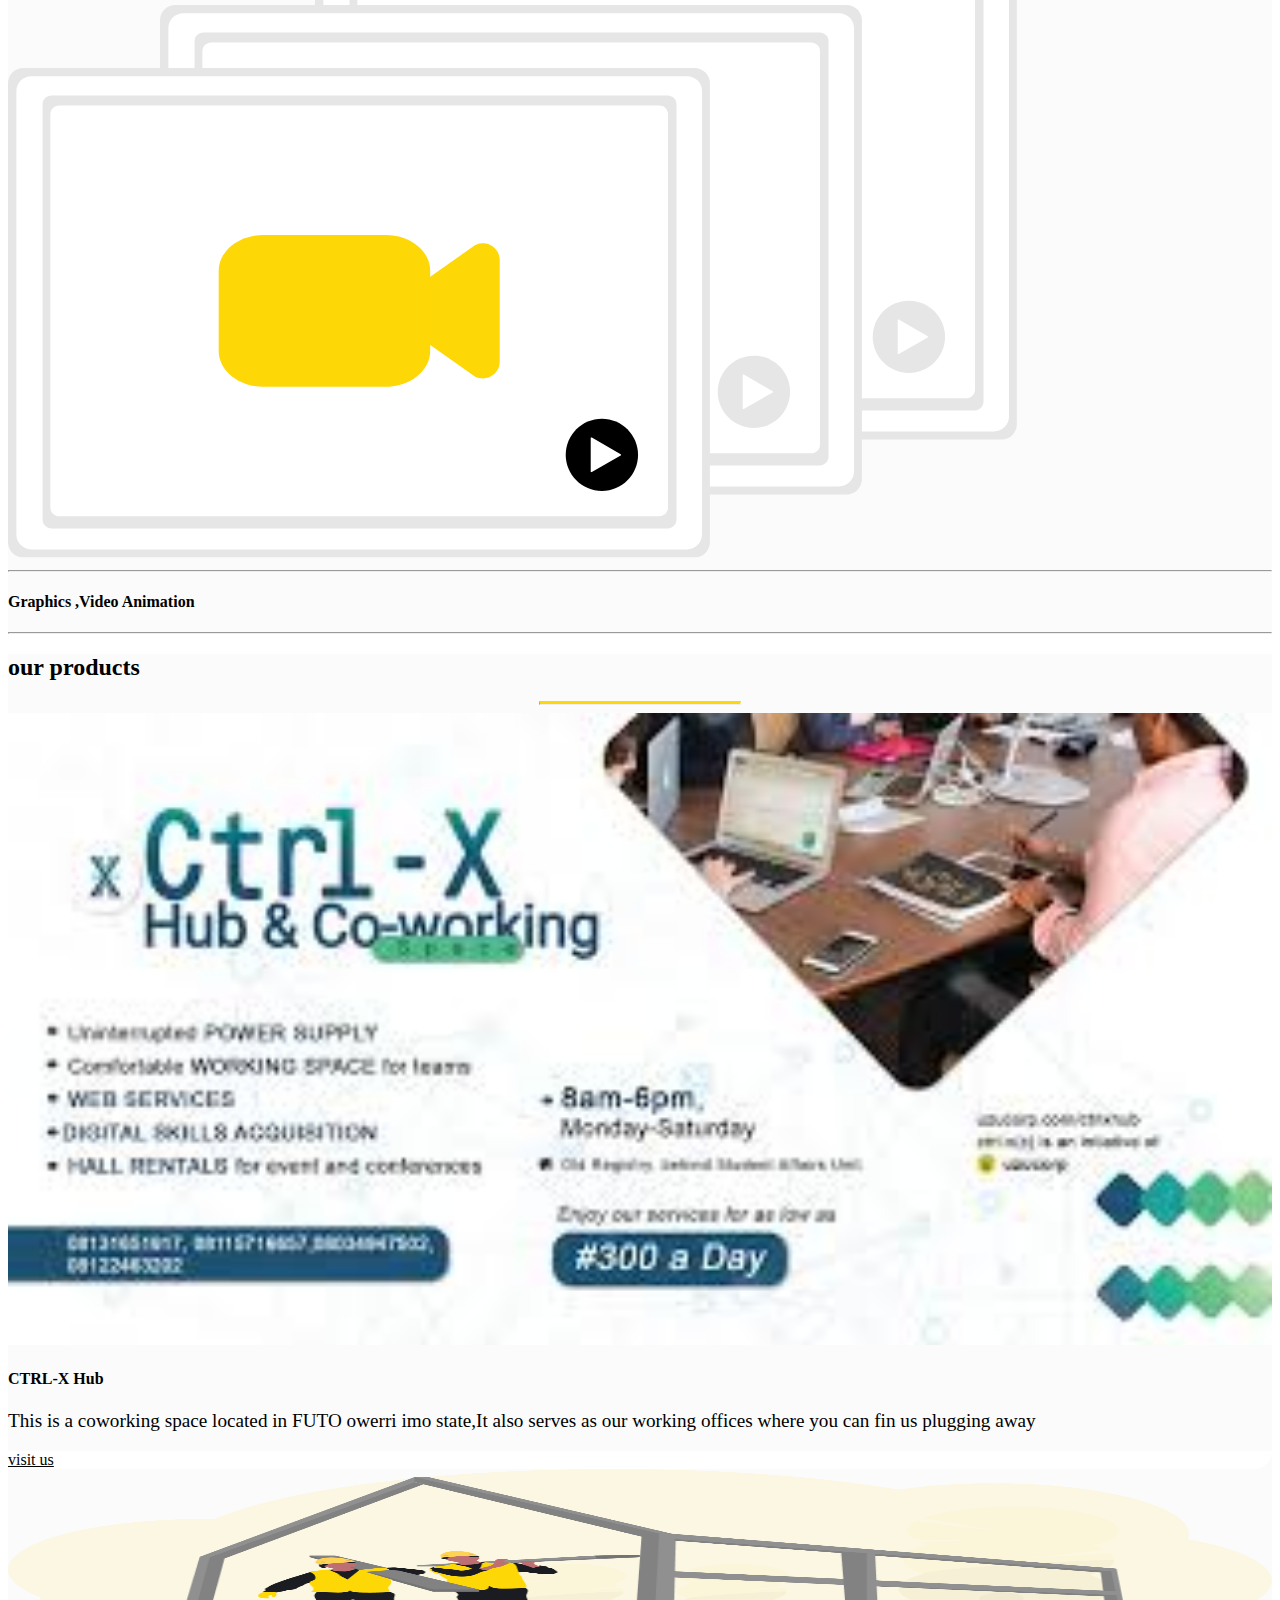
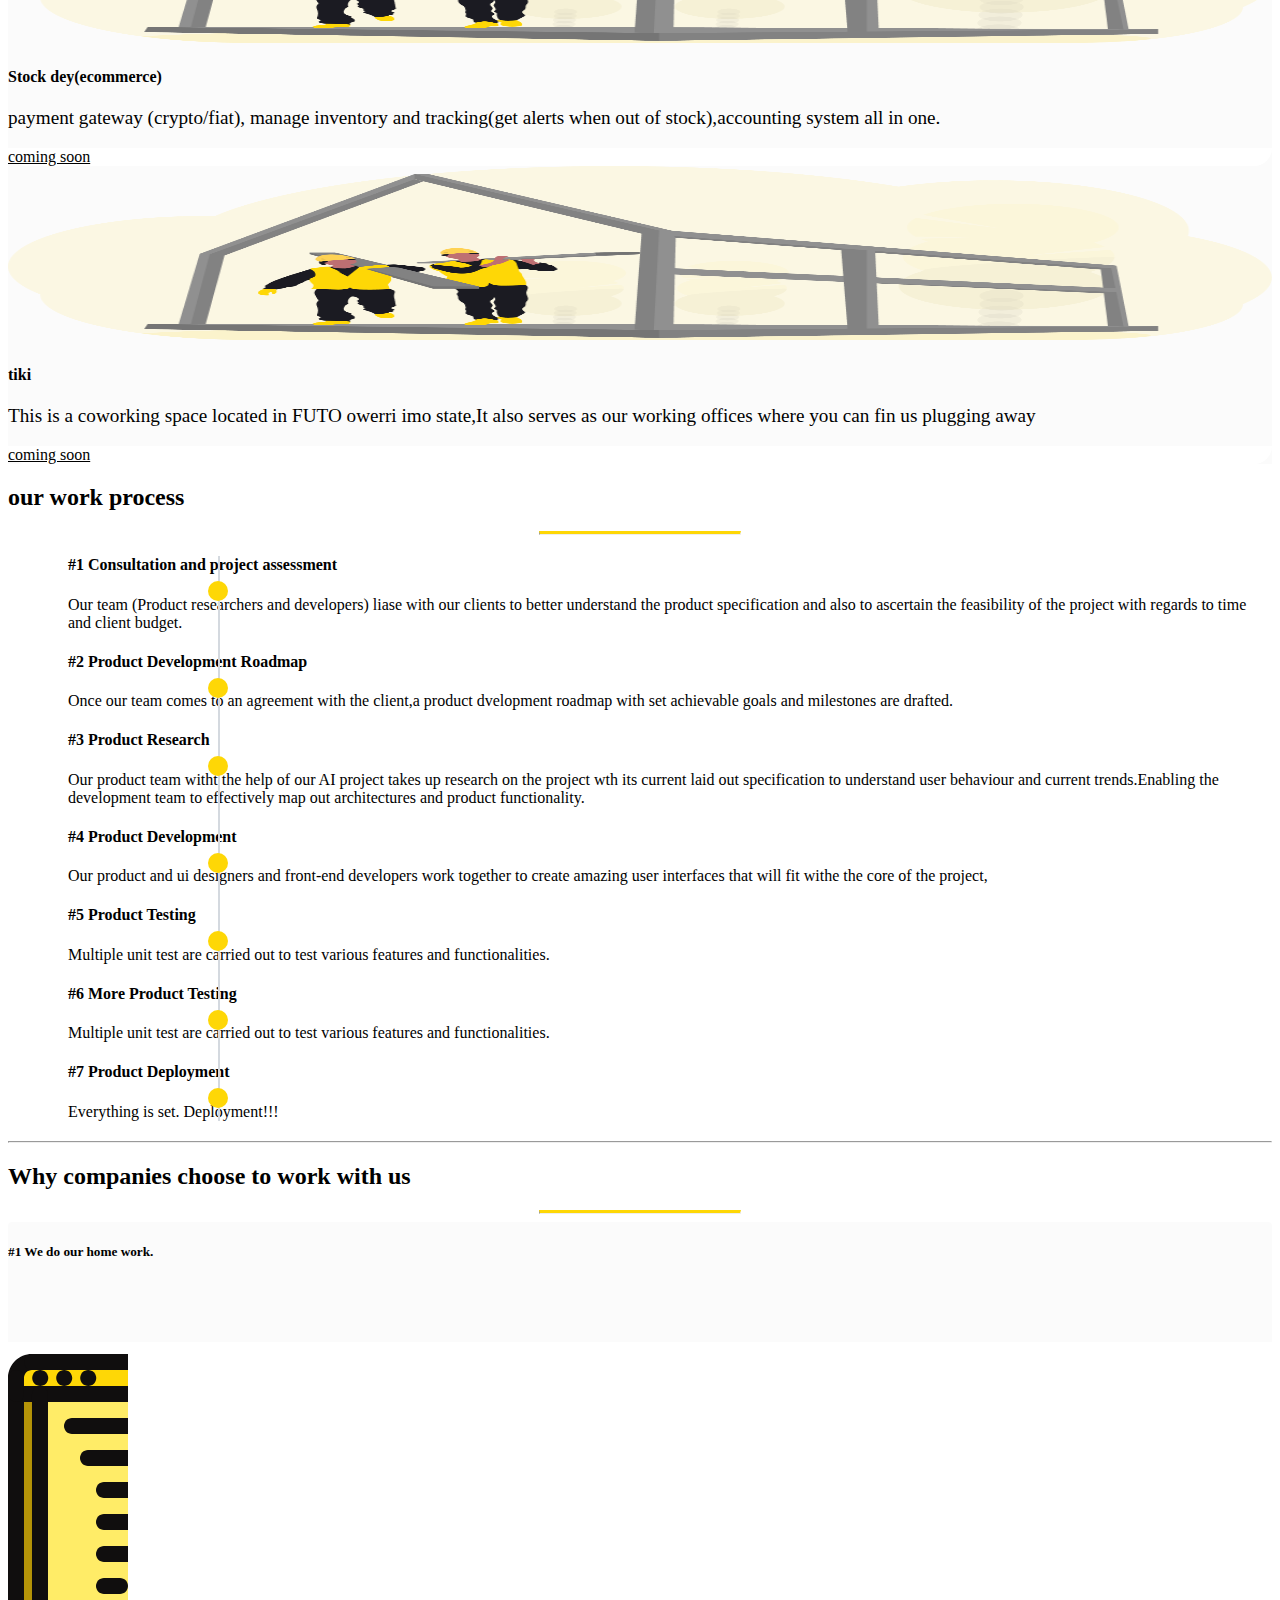
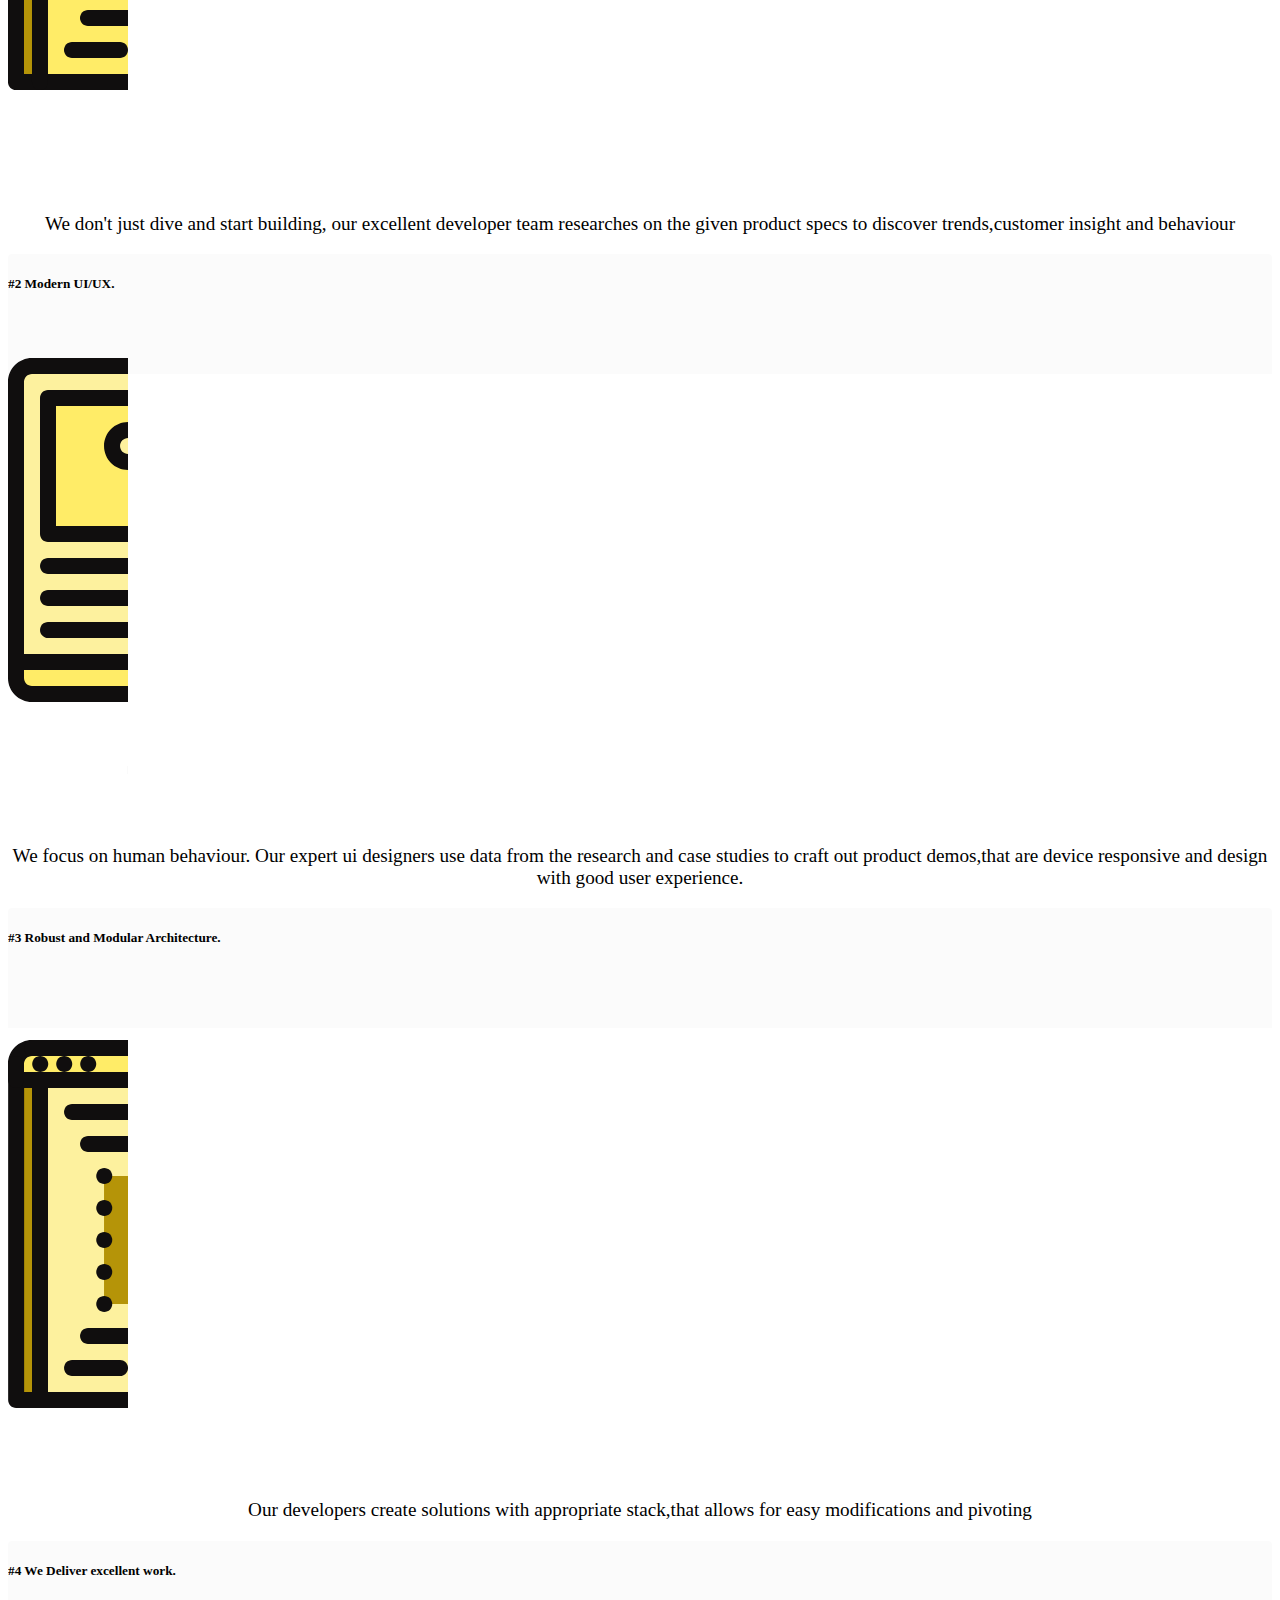
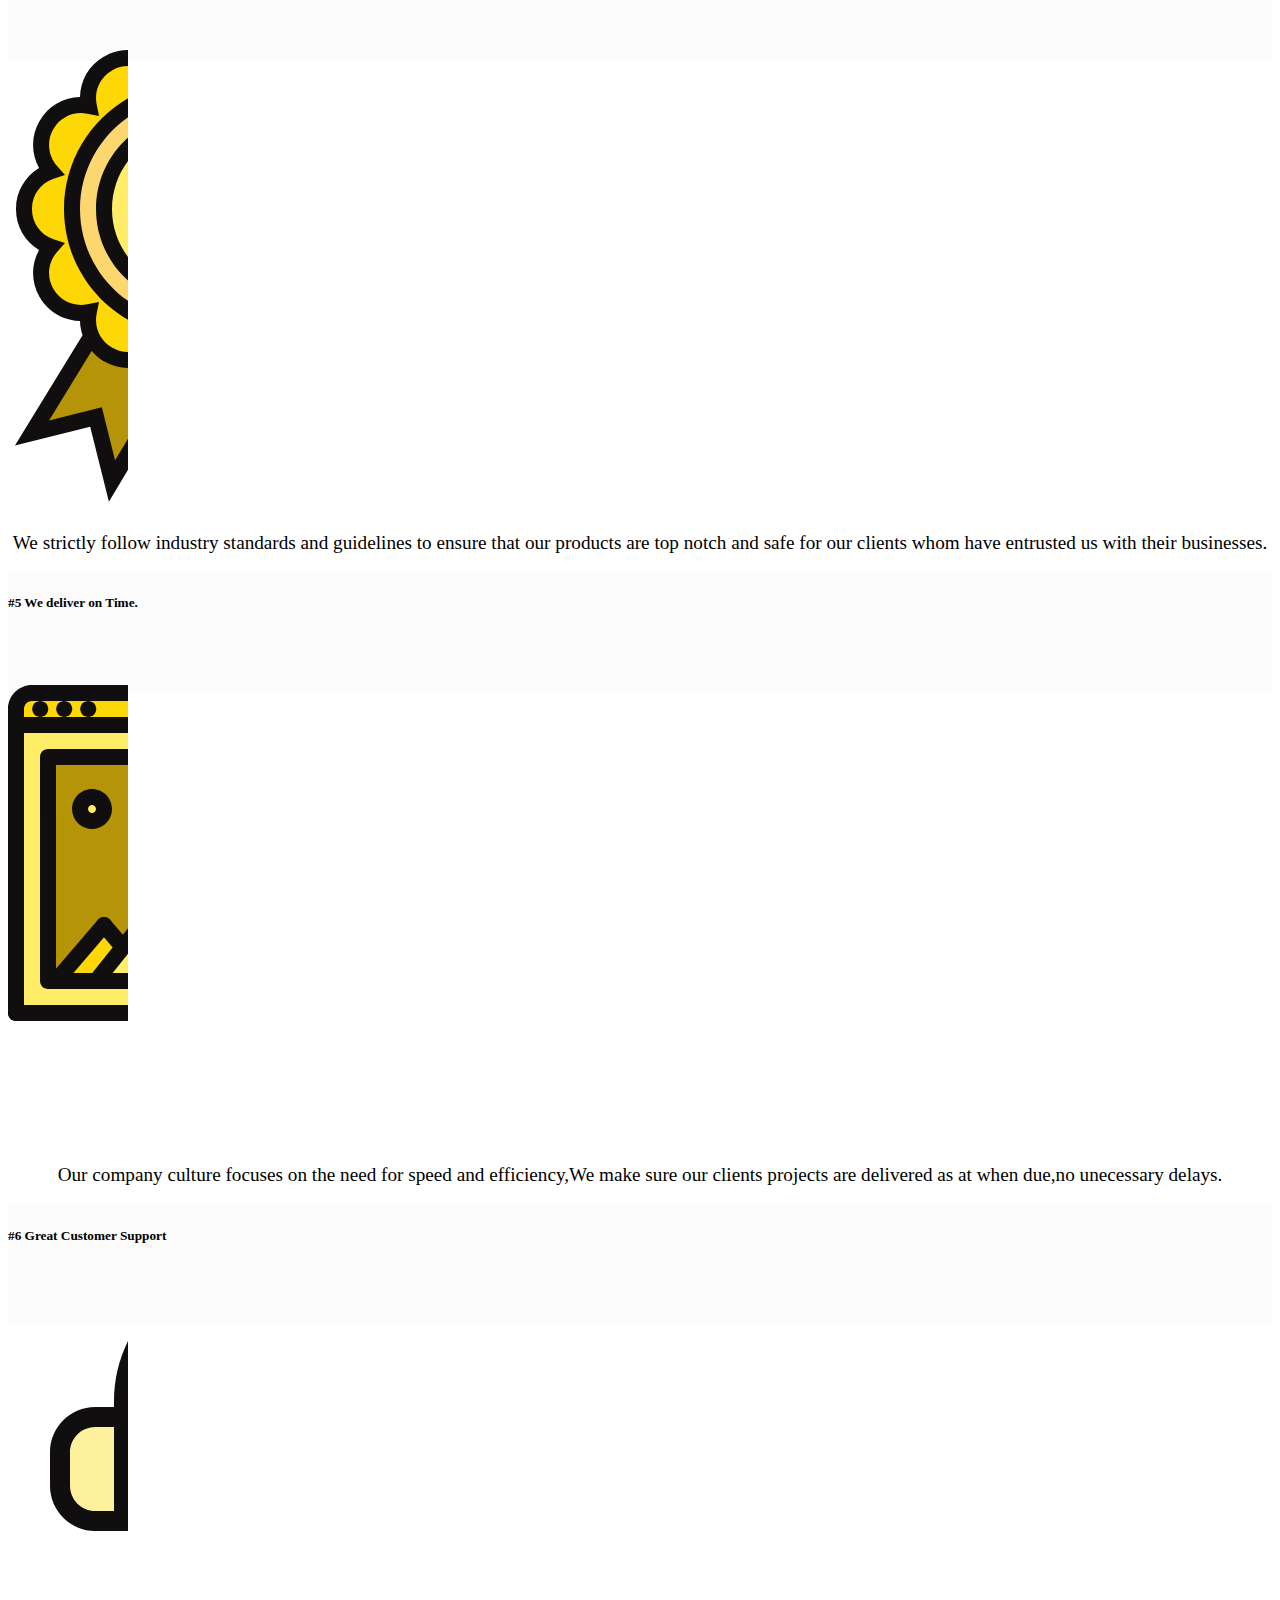
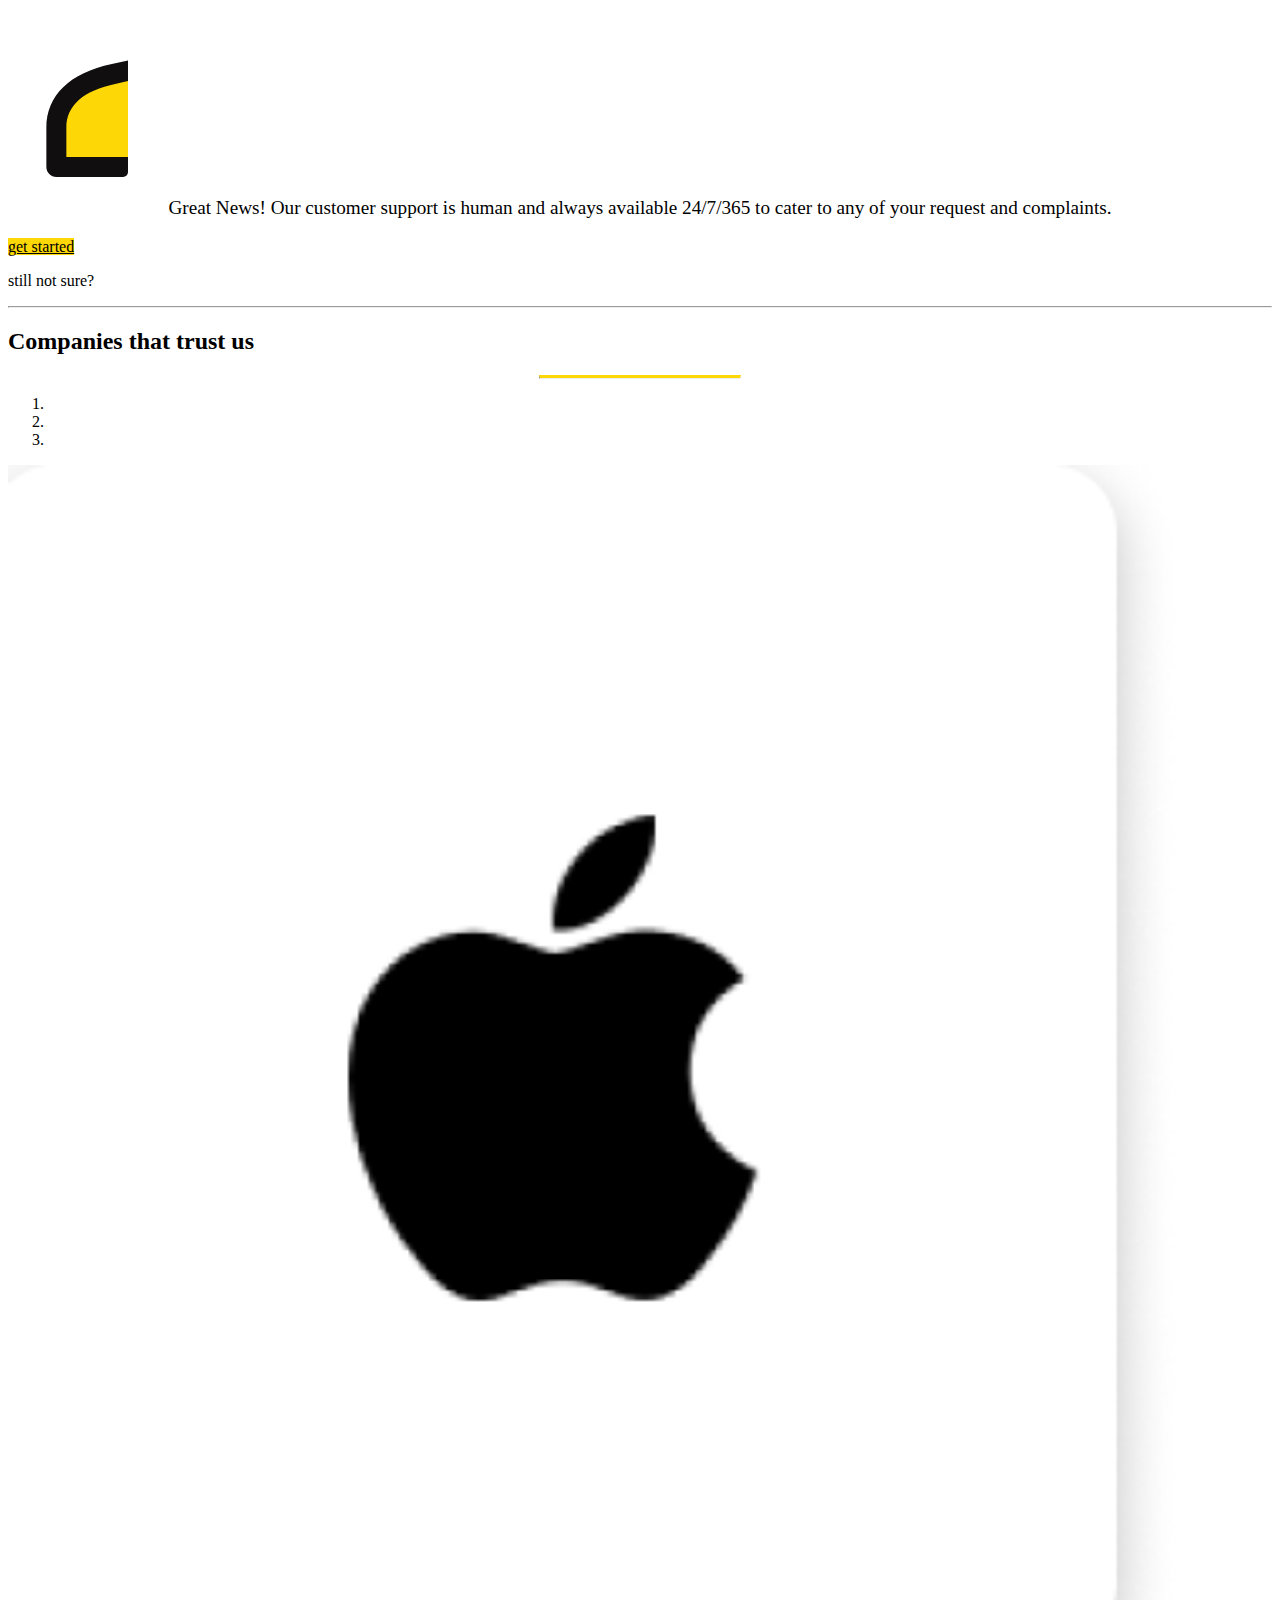
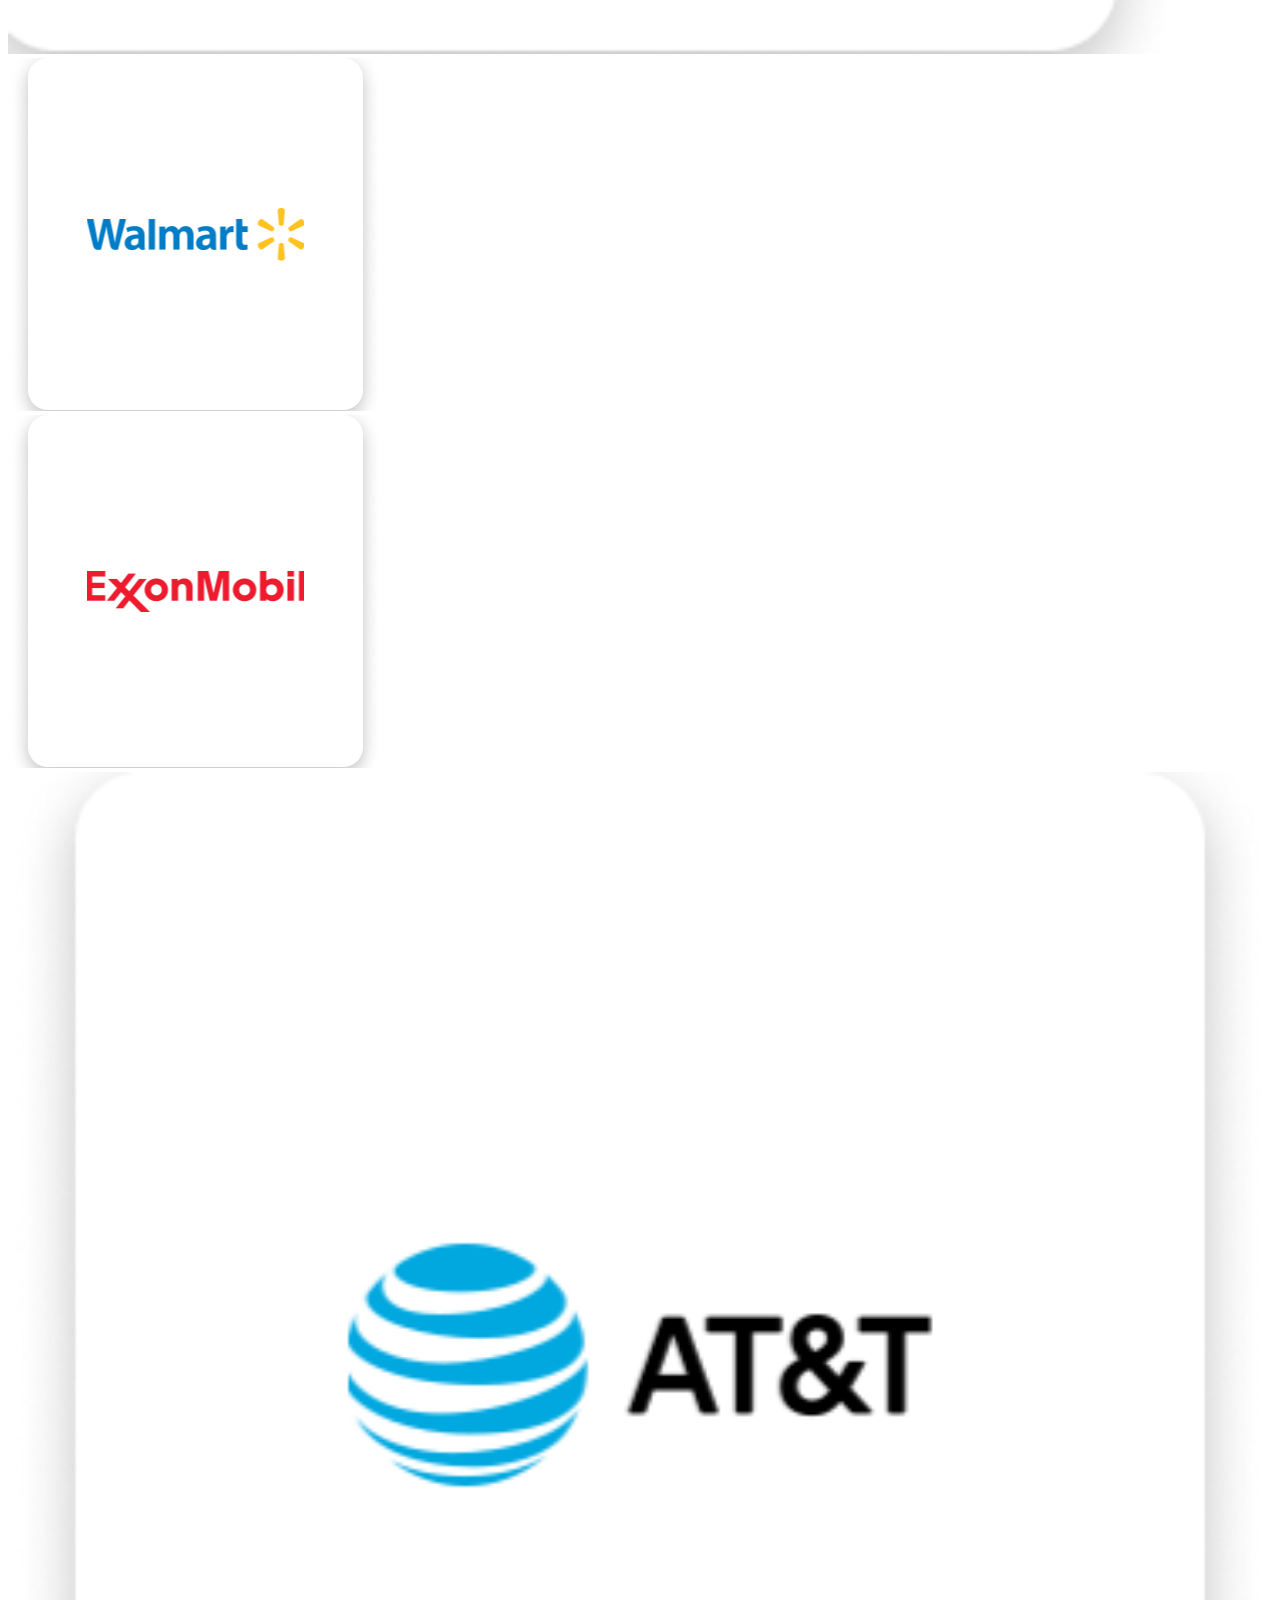
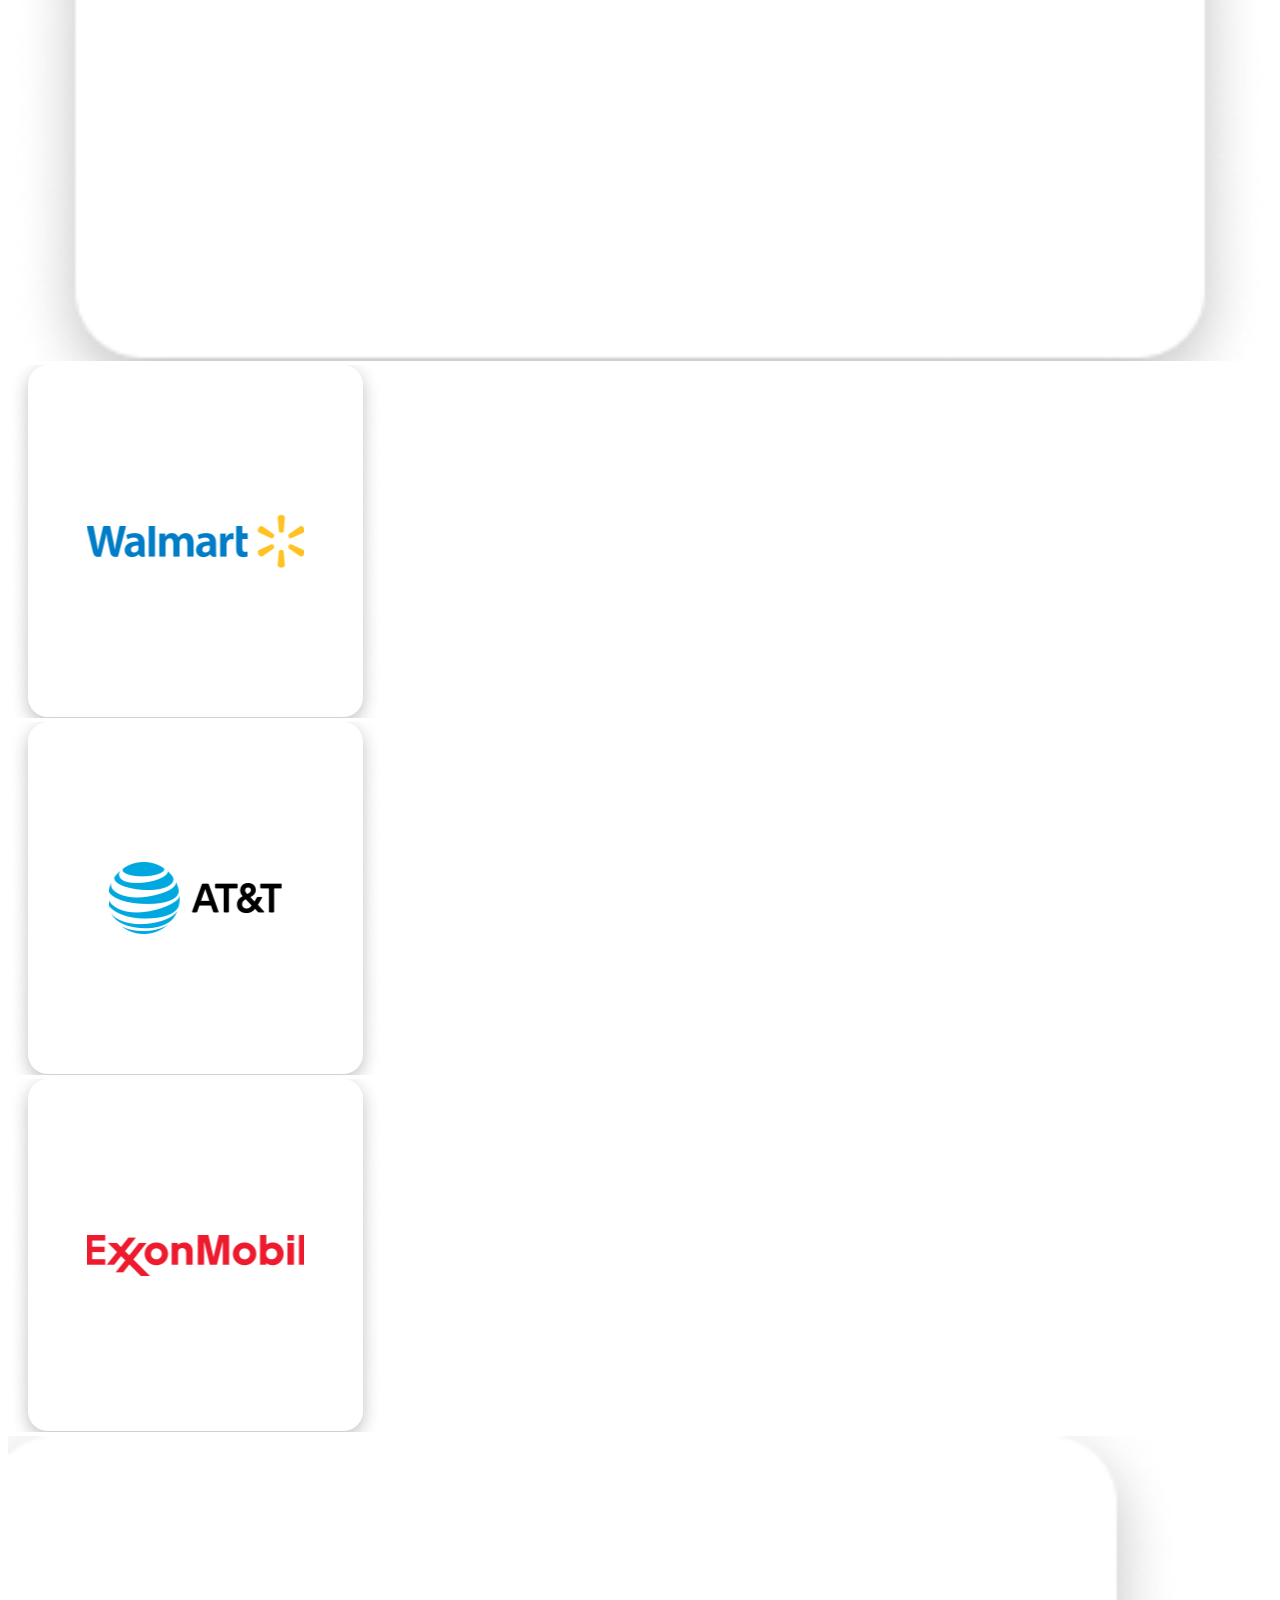
==== commit 986005af: "after touches" ====
--- a/index.html
+++ b/index.html
@@ -101,14 +101,14 @@
       <!--ABOUT US CONTENT-->
       <div class="container">
         <div class="row justify-content-center align-items-center">
-            <div class="col-md-7 my-1">
-            <img src="img/teamwork1.svg"  class="img-fluid img-responsive" style="width:100%; height:auto;">
+            <div class="col-md-7 my-1 py-4 px-4 pl-md-2">
+            <img src="img/teamwork1.svg"  class="img-fluid img-responsive text-center" style="width:100%; height:auto;">
           </div> 
           <div class="col-md-5 my-md-5 my-1 py-md-5 py-1">
               <div class="d-flex flex-column">
                  <p class="">We provide a world-class platform to over 180 million users in 190 countries, empowering everyone to express themselves and build their online presence. Whether you’re an entrepreneur, designer, developer, musician, photographer or restaurant owner, you’ll find specialized features to create a professional website and manage your business.</p>
              
-         <div class=" text-center text-md-left"><a type="submit" class="btn bg-yellow mb-5  text-uppercase " href="about.html">meet the team</a></div> 
+         <div class=" text-center text-md-left py-4"><a type="submit" class="btn bg-yellow mb-5  text-uppercase " href="about.html">meet the team</a></div> 
               </div>
          
           </div>
@@ -219,11 +219,11 @@
                         </div>
 
 
-                        <div class="col-md-4 mt-4">
+                        <div class="col-md-4 mt-4 ">
                              <div class="card">
                                
                                 <div class="card-body">
-                                    <div class=" d-flex justify-content-center">
+                                    <div class=" d-flex justify-content-center py-3">
                                     <img class="card-img-top rounded img-fluid" src="img/undraw_video_files_fu10%201.svg" style="max-width: 100%; height: auto;" >
                                     </div>
                                     <hr class="clear-fix w-100">
@@ -367,8 +367,8 @@
 					<div class="row my-auto py-3">
                     
                     <div class="col-md-8 mx-auto">
-                        <h2 class="">#1
-                       <span class="font-bold">Consultation and project assessment</span></h2>
+                        <h4 class="">#1
+                       <span class="font-bold">Consultation and project assessment</span></h4>
                         <p class="font-small">Our team (Product researchers and developers) liase with our clients to better understand the product specification and also to ascertain the feasibility of the project with regards to time and client budget.
                        <br></p>
                   
@@ -381,8 +381,8 @@
                    
                     
                     <div class="col-md-8 mx-auto">
-                        <h2 class="">#2
-                       <span class="font-bold">Product Development Roadmap</span></h2>
+                        <h4 class="">#2
+                       <span class="font-bold">Product Development Roadmap</span></h4>
                         <p class="font-small">Once our team comes to an agreement with the client,a product dvelopment roadmap with set achievable goals and milestones are drafted.
                        <br></p>
                     </div>
@@ -394,8 +394,8 @@
 					
                      <div class="row my-auto py-3">
                     <div class="col-md-8 mx-auto">
-                        <h2 class="">#3
-                       <span class="font-bold">Product Research</span></h2>
+                        <h4 class="">#3
+                       <span class="font-bold">Product Research</span></h4>
                         <p class="font-small">Our product team witht the help of our AI project takes up research on the project wth its current laid out specification to understand user behaviour and current trends.Enabling the development team to effectively map out architectures and product functionality. 
                        <br></p>
                          </div>
@@ -408,8 +408,8 @@
 					
                  <div class="row my-auto py-3">
                      <div class="col-md-8 mx-auto">
-                        <h2 class="">#4
-                       <span class="font-bold">Product Development </span></h2>
+                        <h4 class="">#4
+                       <span class="font-bold">Product Development </span></h4>
                         <p class="font-small">Our product and ui designers and front-end  developers work together to create amazing user interfaces that will fit withe the core of the project,
                        <br></p>
                     </div>
@@ -423,8 +423,8 @@
 					<div class="row my-auto py-3">
                   
                      <div class="col-md-8 mx-auto">
-                        <h2 class="">#5
-                       <span class="font-bold">Product Testing </span></h2>
+                        <h4 class="">#5
+                       <span class="font-bold">Product Testing </span></h4>
                         <p class="font-small">Multiple unit test are carried out to test various features and functionalities.
                        <br></p>
                     </div>
@@ -438,8 +438,8 @@
 					<div class="row my-auto py-3">
                  
                      <div class="col-md-8 mx-auto">
-                        <h2 class="h2-responsive">#6
-                       <span class="font-bold">More Product Testing </span></h2>
+                        <h4 class="h2-responsive">#6
+                       <span class="font-bold">More Product Testing </span></h4>
                         <p class="font-small">Multiple unit test are carried out to test various features and functionalities.
                        <br></p>
                     </div>
@@ -452,9 +452,9 @@
 					
                    <div class="row my-auto py-3">
                      <div class="col-md-8 mx-auto">
-                        <h2 class="">#7
-                       <span class="font-bold">Product Deployment </span></h2>
-                        <p class="">Multiple unit test are carried out to test various features and functionalities.
+                        <h4 class="">#7
+                       <span class="font-bold">Product Deployment </span></h4>
+                        <p class="">Everything is set. Deployment!!!
                        <br></p>
                     </div>
                    
@@ -892,57 +892,7 @@
         
         
         
-        
-        
-
-
-      <!--FOOTER-->
-      <!--iv class="container-fluid desktop foot">
-        <div class="row">
-          <div class="col-12 text-center">
-            <h2 class=" mt-5 ">UZU SOLUTIONS</h2>
-          </div>
-        </div>
-        
-        <!--BINARY IMAGE THAT LOOKS LIKE LOCATION-->
-        <!--div class="container">
-          <div class="row">
-            <div class="col-12 text-center">
-              <img src="online.png" class="" width="120px">
-              <p style="color: rgba(254, 215, 6, 0.65);" class=" "> We live online</p>
-            </div>
-          </div>
-        </div>
-
-        <!--CONNECT WITH US-->
-        <!--div class="row">
-          <div class="container ">
-            <div class="col-6"> 
-              <small><p><span class='connect' style="color: black;">connect with us on</span> </p></small>
-            </div>
-            <div class=" container">
-              <a href="#" class="fa fa-facebook"></a>
-              <a href="#" class="fa fa-twitter"></a>
-              <a href="#" class="fa fa-linkedin"></a>
-              <a href="#" class="fa fa-skype"></a>
-              <a href="#" class="fa fa-instagram"></a>
-            </div>
-          </div>
-
-
-          <!--LAST TWO PARAGRAPH-->
-          <!--div class="container">
-            <div class="row">
-              <small><h3 class='text-center mt-3 container' style="color: rgba(254, 215, 6, 0.79);">Still curious on how to meet us? Visit CTRL-X hub, Owerri, Imo state Nigeria c 2020 <strong>UZU SOLUTIONS</strong> Ltd. All Rights Reserved. Reg. #RC yuiyyt</h3></small>
-            </div>
-
-            <div>
-              <small><p class='text-center mt-3 u' style="color: rgba(254, 215, 6, 0.79);">Find us on the Map. Privacy policy</p></small>
-            </div>
-          </div>
-        </div>
-      </div>-->
-    </main> <!--END FOR DESKTOP HOME PAGE-->
+    </main> <!--END FOR  HOME PAGE-->
 
       
       
@@ -956,236 +906,223 @@
          
 
     
-    <!-- Footer -->
-<footer class=" pt-4 pb-5 mb-3">
-    
-    
-    
+        <!-- Footer -->
+        <footer class=" pt-4 pb-5 mb-3">
+
+
+
             <section class="talk-to-us py-5" id="talk-to-us">
                 <div class="container">
-                   
-                 <h2 class="text-center mb-3"> Talk to us</h2> 
-                     <hr class="dividing">
-                     <p class="lead text-center">Let us know what we can do for you,We are always online 24/7/365  <span class="reprate"><i class="text-center">minimum reply rate 5mins</i> </span></p>.
+
+                    <h2 class="text-center mb-3"> Talk to us</h2>
+                    <hr class="dividing">
+                    <p class="lead text-center">Let us know what we can do for you,We are always online 24/7/365 <span class="reprate"><i class="text-center">minimum reply rate 5mins</i> </span></p>.
                     <div class="row">
-                    <div class="col-md-6 mt-md-5">
-                        
-                    <img class="img-fluid " src="img/Telecommuting-rafiki.svg">    
-                    </div>
+                        <div class="col-md-6 mt-md-5">
+
+                            <img class="img-fluid " src="img/Telecommuting-rafiki.svg">
+                        </div>
                         <div class="col-md-5 mx-auto my-auto ">
-                        <div class="d-flex flex-column align-items-center">
-                       
-                       
-            
-                       
-                   
-                    <div class="mt-4 pt-4">
-                      <form action="forms/contact.php" method="post" role="form" class="php-email-form">
-                        <div class="row">
-                          <div class="col-md-12 mb-3">
-                            <div class="form-group">
-                              <input type="text" name="name" class="form-control" id="name" placeholder="Your Name" data-rule="minlen:4" data-msg="Please enter at least 4 chars" />
-                              <div class="validate"></div>
+                            <div class="d-flex flex-column align-items-center">
+
+
+
+
+
+                                <div class="mt-4 pt-4">
+                                    <form action="forms/contact.php" method="post" role="form" class="php-email-form">
+                                        <div class="row">
+                                            <div class="col-md-12 mb-3">
+                                                <div class="form-group">
+                                                    <input type="text" name="name" class="form-control" id="name" placeholder="Your Name" data-rule="minlen:4" data-msg="Please enter at least 4 chars" />
+                                                    <div class="validate"></div>
+                                                </div>
+                                            </div>
+                                            <div class="col-md-12 mb-3">
+                                                <div class="form-group">
+                                                    <input type="text" name="job-title" class="form-control" id="job-title" placeholder="Job title" data-rule="minlen:4" data-msg="Please enter at least 4 chars" />
+                                                    <div class="validate"></div>
+                                                </div>
+                                            </div>
+                                            <div class="col-md-12 mb-3">
+                                                <div class="form-group">
+                                                    <input type="text" name="business-name" class="form-control" id="business-name" placeholder="Business Name" data-rule="minlen:4" data-msg="Please enter at least 4 chars" />
+                                                    <div class="validate"></div>
+                                                </div>
+                                            </div>
+                                            <div class="col-md-12 mb-3">
+                                                <div class="form-group">
+                                                    <input type="email" class="form-control" name="email" id="email" placeholder="Your Email" data-rule="email" data-msg="Please enter a valid email" />
+                                                    <div class="validate"></div>
+                                                </div>
+                                            </div>
+                                            <div class="col-md-12 mb-3">
+                                                <div class="form-group">
+                                                    <input type="text" class="form-control" name="subject" id="subject" placeholder="Project type" data-rule="minlen:4" data-msg="Please enter at least 8 chars of subject" />
+                                                    <div class="validate"></div>
+                                                </div>
+                                            </div>
+                                            <div class="col-md-12">
+                                                <div class="form-group">
+                                                    <textarea class="form-control" name="message" rows="5" data-rule="required" data-msg="Please write something for us" placeholder="project description"></textarea>
+                                                    <div class="validate"></div>
+                                                </div>
+                                            </div>
+                                            <div class="col-md-12 text-center mb-3">
+                                                <div class="loading">Loading</div>
+                                                <div class="error-message"></div>
+                                                <div class="sent-message">Your message has been sent. Thank you!</div>
+                                            </div>
+                                            <div class="col-md-12 text-center">
+                                                <button type="submit" class="button button-a button-big button-rouded">Send Message</button>
+                                            </div>
+                                        </div>
+                                    </form>
+                                </div>
+                                <div class="pt-4">
+                                    <p class="text-center">or</p>
+
+                                    <ul class="list-unstyled list-inline text-center">
+                                        <li class="list-inline-item">
+                                            <p>Send us an Email <strong>support@uzucorp.com</strong></p>
+                                        </li>
+                                       
+
+
+                                    </ul>
+                                </div>
+                                <!-- <a  class="btn  text-center  text-uppercase bg-yellow" href="" data-toggle="modal" data-target="#modalRegisterForm">start E-consultation</a>-->
+
+
+
+
+                                <!-- Social buttons -->
+
+
                             </div>
-                          </div>
-                            <div class="col-md-12 mb-3">
-                            <div class="form-group">
-                              <input type="text" name="job-title" class="form-control" id="job-title" placeholder="Job title" data-rule="minlen:4" data-msg="Please enter at least 4 chars" />
-                              <div class="validate"></div>
-                            </div>
-                          </div>
-                             <div class="col-md-12 mb-3">
-                            <div class="form-group">
-                              <input type="text" name="business-name" class="form-control" id="business-name" placeholder="Business Name" data-rule="minlen:4" data-msg="Please enter at least 4 chars" />
-                              <div class="validate"></div>
-                            </div>
-                          </div>
-                          <div class="col-md-12 mb-3">
-                            <div class="form-group">
-                              <input type="email" class="form-control" name="email" id="email" placeholder="Your Email" data-rule="email" data-msg="Please enter a valid email" />
-                              <div class="validate"></div>
-                            </div>
-                          </div>
-                          <div class="col-md-12 mb-3">
-                            <div class="form-group">
-                              <input type="text" class="form-control" name="subject" id="subject" placeholder="Project type" data-rule="minlen:4" data-msg="Please enter at least 8 chars of subject" />
-                              <div class="validate"></div>
-                            </div>
-                          </div>
-                          <div class="col-md-12">
-                            <div class="form-group">
-                              <textarea class="form-control" name="message" rows="5" data-rule="required" data-msg="Please write something for us" placeholder="project description"></textarea>
-                              <div class="validate"></div>
-                            </div>
-                          </div>
-                          <div class="col-md-12 text-center mb-3">
-                            <div class="loading">Loading</div>
-                            <div class="error-message"></div>
-                            <div class="sent-message">Your message has been sent. Thank you!</div>
-                          </div>
-                          <div class="col-md-12 text-center">
-                            <button type="submit" class="button button-a button-big button-rouded">Send Message</button>
-                          </div>
-                        </div>
-                      </form>
-                    </div>
-                           <div class="pt-4"> <p class="text-center">or</p>
-                          
-                           <ul class="list-unstyled list-inline text-center">
-                               <li class="list-inline-item">
-                                  <p>Talk to a human <strong>ASAP</strong></p>
-                               </li>
-                               <li class="list-inline-item">
-                                   <a class="btn-floating btn-fb mx-1">
-                                       <i class="fas fa-phone-alt"></i>
-                                   </a>
-                               </li>
-                               <li class="list-inline-item">
-                                   <a class="btn-floating btn-tw mx-1">
-                                       <i class="fab fa-whatsapp"></i>
-                                   </a>
-                               </li>
-                               <li class="list-inline-item">
-                                   <a class="btn-floating btn-gplus mx-1">
-                                       <i class="fab fa-telegram-plane"></i>
-                                   </a>
-                               </li>
-
-
-                           </ul>
-                       </div>
-                <!-- <a  class="btn  text-center  text-uppercase bg-yellow" href="" data-toggle="modal" data-target="#modalRegisterForm">start E-consultation</a>-->
-                          
-                            
-        
-   
-                           <!-- Social buttons -->
-
-                        
-                        </div>
-                    
-                     
-                            
+
+
+
                         </div>
                     </div>
                 </div>
             </section>
-            
-    
-    
-    
-    
-     <hr class="w-100 footer-divide">
-    
-    
-
-  <!-- Footer Links -->
-  <div class="container text-center text-md-left">
-    <div class=""></div>  
- 
-        <!--start footer section-->
-        <section class="mt-5 mx-auto">
-             <div class="container  text-center w-50">
-                 <img class="img-fluid" src="img/corp.png">
-                <h2 class="pt-3 pb-5 mb-5 text-capitalize">uzu solutions</h2>
-            </div>
-            
-        </section>
-    <!-- Grid row -->
-    <div class="row mt-3 ">
-
-      <!-- Grid column -->
-      <div class="col-md-4 mx-auto">
-          
-        <h5 class="">We live online.</h5>
-       
-<ul class="list-unstyled mt-0 pt-0 ">
-       <li class="pt-0">
-       <p class="pb-0 mb-1">Connect with us</p>
-    </li>
- <!-- Social buttons -->
-  
-    <li class="list-inline-item pt-0">
-      <a class="btn-floating btn-fb mx-1">
-        <i class="fab fa-facebook-f"> </i>
-      </a>
-    </li>
-    <li class="list-inline-item">
-      <a class="btn-floating btn-tw mx-1">
-        <i class="fab fa-twitter"> </i>
-      </a>
-    </li>
-    <li class="list-inline-item">
-      <a class="btn-floating btn-gplus mx-1">
-        <i class="fab fa-google-plus-g"> </i>
-      </a>
-    </li>
-    <li class="list-inline-item">
-      <a class="btn-floating btn-li mx-1">
-        <i class="fab fa-linkedin-in"> </i>
-      </a>
-    </li>
-    <li class="list-inline-item">
-      <a class="btn-floating btn-dribbble mx-1">
-        <i class="fab fa-dribbble"> </i>
-      </a>
-    </li>
-  </ul>
-      </div>
-        
-        
-      <!-- Grid column -->
-
-      <hr class="dividing">
-
-      <!-- Grid column -->
-      <div class="col-md-4 mx-auto">
-
-        <!-- Links -->
-       
-      <h5 class=" text-capitalize mb-2">Head Office</h5>
-      <p><a class="" href="#">@CTRL-X hub,</a><br> 
-        FUTO,Owerri,Imo state,Nigeria.</p> 
-         
-
-
-        </div>
-        <!-- Grid column -->
-
-      <hr class="clearfix w-100 d-md-none">
-
-       <!-- Grid column -->
-      <div class="col-md-4 mx-auto">
-
-        <!-- Links -->
-        
-          <h5 class=" text-capitalize">Opening hours</h5>
-         <ul class="list-unstyled"><li><p>Mon-Fri 09:00 - 18:00 (GMT+1)<br>Mon-Fri 09:00 - 18:00 (GMT+1)</p></li></ul>
-           
-
-
-        </div>
-        <!-- Grid column -->
-
-    </div>
-    <!-- Grid row -->
-
-  </div>
-  <!-- Footer Links -->
-
-
- 
-  <hr class="w-100 footer-divide">
-
-  <!-- Copyright -->
-  <div class="footer-copyright text-center py-3">© 2020 Copyright:
-    <a href="#"> uzu solutions</a>
-  </div>
-  <!-- Copyright -->
-
-   
-</footer>
-<!-- Footer -->
+
+
+
+
+
+            <hr class="w-100 footer-divide">
+
+
+
+            <!-- Footer Links -->
+            <div class="container text-center text-md-left">
+                <div class=""></div>
+
+                <!--start footer section-->
+                <section class="mt-5 mx-auto">
+                    <div class="container  text-center w-50">
+                        <img class="img-fluid" src="img/corp.png">
+                        <h2 class="pt-3 pb-5 mb-5 text-capitalize">uzu solutions</h2>
+                    </div>
+
+                </section>
+                <!-- Grid row -->
+                <div class="row mt-3 ">
+
+                    <!-- Grid column -->
+                    <div class="col-md-4 mx-auto">
+
+                        <h5 class="">We live online.</h5>
+
+                        <ul class="list-unstyled mt-0 pt-0 ">
+                            <li class="pt-0">
+                                <p class="pb-0 mb-1">Connect with us</p>
+                            </li>
+                            <!-- Social buttons -->
+
+                            <li class="list-inline-item pt-0">
+                                <a class="btn-floating btn-fb mx-1"  href="facebook.com/uzucorp">
+                                    <i class="fab fa-facebook-f"> </i>
+                                </a>
+                            </li>
+                            <li class="list-inline-item">
+                                <a class="btn-floating btn-tw mx-1" href="twitter.com/uzucorp">
+                                    <i class="fab fa-twitter"> </i>
+                                </a>
+                            </li>
+                            
+                            <li class="list-inline-item">
+                                <a class="btn-floating btn-li mx-1" href="linkedin.com/company/uzucorp">
+                                    <i class="fab fa-linkedin-in"> </i>
+                                </a>
+                            </li>
+                           <li class="list-inline-item">
+                                        <a class="btn-floating btn-li mx-1" href="https://wa.me/+2348115716657?text=Talk to us">
+                                            <i class="fab fa-whatsapp"></i>
+                                        </a>
+                                    </li>
+                        </ul>
+                    </div>
+
+
+                    <!-- Grid column -->
+
+                    <hr class="dividing">
+
+                    <!-- Grid column -->
+                    <div class="col-md-4 mx-auto">
+
+                        <!-- Links -->
+
+                        <h5 class=" text-capitalize mb-2">Head Office</h5>
+                        <p><a class="" href="#">@CTRL-X hub,</a><br>
+                            FUTO,Owerri,Imo state,Nigeria.</p>
+
+
+
+                    </div>
+                    <!-- Grid column -->
+
+                    <hr class="clearfix w-100 d-md-none">
+
+                    <!-- Grid column -->
+                    <div class="col-md-4 mx-auto">
+
+                        <!-- Links -->
+
+                        <h5 class=" text-capitalize">Opening hours</h5>
+                        <ul class="list-unstyled">
+                            <li>
+                                <p>Mon-Fri 09:00 - 18:00 (GMT+1)<br>Mon-Fri 09:00 - 18:00 (GMT+1)</p>
+                            </li>
+                        </ul>
+
+
+
+                    </div>
+                    <!-- Grid column -->
+
+                </div>
+                <!-- Grid row -->
+
+            </div>
+            <!-- Footer Links -->
+
+
+
+            <hr class="w-100 footer-divide">
+
+            <!-- Copyright -->
+            <div class="footer-copyright text-center py-3">© 2020 Copyright:
+                <a href="#"> uzu solutions</a>
+            </div>
+            <!-- Copyright -->
+
+        </footer>
+        <!-- Footer -->
+      
       <div id="btnTop" class="fixed-action-btn smooth-scroll " style="bottom: 45px; right: 24px;">
   <a href="#topSection" class="btn-floating btn-large  bg-yellow">
     <i class="fa fa-arrow-up"></i>
@@ -1229,133 +1166,112 @@
 
 <!--modal-->
   
-<div class="modal fade" id="modalRegisterForm" tabindex="-1" role="dialog" aria-labelledby="myModalLabel"
-  aria-hidden="true">
-  <div class="modal-dialog" role="document">
-    <div class="modal-content">
-          <div class="modal-header text-center ">
-          
-          
-           
-        
-                     <hr class="dividing">
-                     
-        <!--h4 class="modal-title w-100 font-weight-bold">Consultation</h4-->
-        <button type="button" class="close " data-dismiss="modal" aria-label="Close">
-          <span aria-hidden="true">&times;</span>
-        </button>
-      </div>
-        <section class="mt-3 mx-auto">
-             <div class="container  text-center w-100">
-                 <img class="img-fluid" src="img/corp.png" style="min-width:40px; max-height: 40px; ">
-                <h6 class="pt-2 text-capitalize ">uzu solutions</h6>
-            </div>
-            
-        </section>
-    
-      <div class="modal-body mx-1">
-          <h2 class="text-center mb-3 w-100 mx-auto"> Talk to us</h2>
-          
-                        <div class="col-md-12 mx-auto my-auto ">
+    <div class="modal fade" id="modalRegisterForm" tabindex="-1" role="dialog" aria-labelledby="myModalLabel" aria-hidden="true">
+        <div class="modal-dialog" role="document">
+            <div class="modal-content">
+                <div class="modal-header text-center">
+                    <h2 class="text-center mb-3 w-100"> Talk to us</h2>
+                    <hr class="dividing">
+
+                    <!--h4 class="modal-title w-100 font-weight-bold">Consultation</h4-->
+                    <button type="button" class="close" data-dismiss="modal" aria-label="Close">
+                        <span aria-hidden="true">&times;</span>
+                    </button>
+                </div>
+                <div class="modal-body  mx-1">
+
+                    <div class="col-md-12 mx-auto my-auto ">
                         <div class="d-flex flex-column align-items-center">
-                       
-                       
-            
-                       
-                   
-                    <div class="mt-4 pt-4">
-                      <form action="forms/contact.php" method="post" role="form" class="php-email-form">
-                        <div class="row">
-                          <div class="col-md-12 mb-3">
-                            <div class="form-group">
-                              <input type="text" name="name" class="form-control" id="name" placeholder="Your Name" data-rule="minlen:4" data-msg="Please enter at least 4 chars" />
-                              <div class="validate"></div>
+
+
+
+
+
+                            <div class="mt-4 pt-4">
+                                <form action="forms/contact.php" method="post" role="form" class="php-email-form">
+                                    <div class="row">
+                                        <div class="col-md-12 mb-3">
+                                            <div class="form-group">
+                                                <input type="text" name="name" class="form-control" id="name" placeholder="Your Name" data-rule="minlen:4" data-msg="Please enter at least 4 chars" />
+                                                <div class="validate"></div>
+                                            </div>
+                                        </div>
+                                        <div class="col-md-12 mb-3">
+                                            <div class="form-group">
+                                                <input type="text" name="job-title" class="form-control" id="job-title" placeholder="Job title" data-rule="minlen:4" data-msg="Please enter at least 4 chars" />
+                                                <div class="validate"></div>
+                                            </div>
+                                        </div>
+                                        <div class="col-md-12 mb-3">
+                                            <div class="form-group">
+                                                <input type="text" name="business-name" class="form-control" id="business-name" placeholder="Business Name" data-rule="minlen:4" data-msg="Please enter at least 4 chars" />
+                                                <div class="validate"></div>
+                                            </div>
+                                        </div>
+                                        <div class="col-md-12 mb-3">
+                                            <div class="form-group">
+                                                <input type="email" class="form-control" name="email" id="email" placeholder="Your Email" data-rule="email" data-msg="Please enter a valid email" />
+                                                <div class="validate"></div>
+                                            </div>
+                                        </div>
+                                        <div class="col-md-12 mb-3">
+                                            <div class="form-group">
+                                                <input type="text" class="form-control" name="subject" id="subject" placeholder="Project type" data-rule="minlen:4" data-msg="Please enter at least 8 chars of subject" />
+                                                <div class="validate"></div>
+                                            </div>
+                                        </div>
+                                        <div class="col-md-12">
+                                            <div class="form-group">
+                                                <textarea class="form-control" name="message" rows="5" data-rule="required" data-msg="Please write something for us" placeholder="project description"></textarea>
+                                                <div class="validate"></div>
+                                            </div>
+                                        </div>
+                                        <div class="col-md-12 text-center mb-3">
+                                            <div class="loading">Loading</div>
+                                            <div class="error-message"></div>
+                                            <div class="sent-message">Your message has been sent. Thank you!</div>
+                                        </div>
+                                        <div class="col-md-12 text-center">
+                                            <button type="submit" class="button button-a btn button-big button-rouded">Send Message</button>
+                                        </div>
+                                    </div>
+                                </form>
                             </div>
-                          </div>
-                            <div class="col-md-12 mb-3">
-                            <div class="form-group">
-                              <input type="text" name="job-title" class="form-control" id="job-title" placeholder="Job title" data-rule="minlen:4" data-msg="Please enter at least 4 chars" />
-                              <div class="validate"></div>
+                            <div class="pt-4">
+                                <p class="text-center">or</p>
+
+                                <ul class="list-unstyled list-inline text-center">
+                                    <li class="list-inline-md-item">
+                                        <p>Send us an Email <strong>support@uzucorp.com</strong>
+                                            <a class="btn-floating btn-gplus mx-1">
+                                            <i class="fab fa-telegram-plane"></i>
+                                        </a>
+                                        </p>
+                                    </li>
+                                   
+
+
+                                </ul>
                             </div>
-                          </div>
-                             <div class="col-md-12 mb-3">
-                            <div class="form-group">
-                              <input type="text" name="business-name" class="form-control" id="business-name" placeholder="Business Name" data-rule="minlen:4" data-msg="Please enter at least 4 chars" />
-                              <div class="validate"></div>
-                            </div>
-                          </div>
-                          <div class="col-md-12 mb-3">
-                            <div class="form-group">
-                              <input type="email" class="form-control" name="email" id="email" placeholder="Your Email" data-rule="email" data-msg="Please enter a valid email" />
-                              <div class="validate"></div>
-                            </div>
-                          </div>
-                          <div class="col-md-12 mb-3">
-                            <div class="form-group">
-                              <input type="text" class="form-control" name="subject" id="subject" placeholder="Project type" data-rule="minlen:4" data-msg="Please enter at least 8 chars of subject" />
-                              <div class="validate"></div>
-                            </div>
-                          </div>
-                          <div class="col-md-12">
-                            <div class="form-group">
-                              <textarea class="form-control" name="message" rows="5" data-rule="required" data-msg="Please write something for us" placeholder="project description"></textarea>
-                              <div class="validate"></div>
-                            </div>
-                          </div>
-                          <div class="col-md-12 text-center mb-3">
-                            <div class="loading">Loading</div>
-                            <div class="error-message"></div>
-                            <div class="sent-message">Your message has been sent. Thank you!</div>
-                          </div>
-                          <div class="col-md-12 text-center">
-                            <button type="submit" class="button button-a button-big button-rouded">Send Message</button>
-                          </div>
+                            <!-- <a  class="btn  text-center  text-uppercase bg-yellow" href="" data-toggle="modal" data-target="#modalRegisterForm">start E-consultation</a>-->
+
+
+
+
+                            <!-- Social buttons -->
+
+
                         </div>
-                      </form>
-                    </div>
-                           <div class="pt-4"> <p class="text-center">or</p>
-                          
-                           <ul class="list-unstyled list-inline text-center">
-                               <li class="list-inline-md-item">
-                                  <p>Talk to a human <strong>ASAP</strong></p>
-                               </li>
-                               <li class="list-inline-item">
-                                   <a class="btn-floating btn-fb mx-1">
-                                       <i class="fas fa-phone-alt"></i>
-                                   </a>
-                               </li>
-                               <li class="list-inline-item">
-                                   <a class="btn-floating btn-tw mx-1">
-                                       <i class="fab fa-whatsapp"></i>
-                                   </a>
-                               </li>
-                               <li class="list-inline-item">
-                                   <a class="btn-floating btn-gplus mx-1">
-                                       <i class="fab fa-telegram-plane"></i>
-                                   </a>
-                               </li>
-
-
-                           </ul>
-                       </div>
-                <!-- <a  class="btn  text-center  text-uppercase bg-yellow" href="" data-toggle="modal" data-target="#modalRegisterForm">start E-consultation</a>-->
-                          
-                            
-        
-   
-                           <!-- Social buttons -->
-
-                        
-                        </div>
-                    
-                     
-                            
-                        </div>
-      </div>
-    
+
+
+
+                    </div>
+                </div>
+
+            </div>
+        </div>
     </div>
-  </div>
-</div>
+
 
 <script>
       
--- a/css/index.css
+++ b/css/index.css
@@ -9,7 +9,7 @@
 }
 .bg-yellow{
     background-color:#FED706 !important;
-    color: black;
+    color: black !important;
 }
   .card-img{
     height:350px;
@@ -51,205 +51,217 @@
 }
 
 
+
+
+
+
+
+
 @media (max-width:767px) {
-   
-    
+
+
     .navbar-brand {
-    transform: translateX(-50%);
-    left: 50%;
-    position: relative;
-  }
-    
-     .jumbotron {
+        transform: translateX(-50%);
+        left: 50%;
+        position: relative;
+    }
+
+    .jumbotron {
         position: relative;
         height: 100vh;
-       
-        display:flex;
+
+        display: flex;
         align-items: center;
         justify-content: center;
         background-color: white !important;
     }
 
-.jumbotron::before {
-    content: "";
-    background-image:url(BINARY%20WORLD%202.png) !important;
-    background-size: contain;
-    background-repeat: no-repeat;
-    background-position: center center;
-    position: absolute !important;
-    top: 0px;
-    right: 0px;
-    bottom: 0px;
-    left: 0px;
-    opacity: 0.68;
-
-}
-    
-    
-    
+    .jumbotron::before {
+        content: "";
+        background-image: url(BINARY%20WORLD%202.png);
+        background-size: contain;
+        background-repeat: no-repeat;
+        background-position: center center;
+        position: absolute !important;
+        top: 0px;
+        right: 0px;
+        bottom: 0px;
+        left: 0px;
+        opacity: 0.68;
+
+    }
+
+
+
     .jumbotron h1 {
-     position: relative;
+        position: relative;
         top: 30% !important;
-     color: #000;
-     font-size: 2.5rem !important;
-        margin-top: 50px!important;
-     line-height: 2rem;
-     text-align: center;
-     font-weight: 700 !important;
-
-     word-spacing: 0.9em;
-     font-family: "Helvetica Neue", Helvetica, Arial, sans-serif;
- }
-    
-    
-    
+        color: #000;
+        font-size: 2.5rem !important;
+        margin-top: 50px !important;
+        line-height: 2rem;
+        text-align: center;
+        font-weight: 700 !important;
+
+        word-spacing: 0.9em;
+        font-family: "Helvetica Neue", Helvetica, Arial, sans-serif;
+    }
+
+
+
     .jumbotron .lead {
-      position: absolute;
-      text-align:center;
+        position: absolute;
+        text-align: center;
         margin-top: 2px !important;
         margin-bottom: 2px;
         line-height: 1.8rem !important;
 
-      font-size: 28px !important;
-  
-      font-weight: 200 !important;
-  }
+        font-size: 28px !important;
+
+        font-weight: 200 !important;
+    }
+
     .demo {
         font-size: 24px;
     }
 
 
-  .arrow{
-    color: black !important;
-    background-color: #FED706 !important;
-    border:1px black solid !important;
-    padding-right: 70px !important;
-    padding-left: 70px !important;
-    
-
-  }
-    
-    
-    
-    
-  .card-img{
-    height:50% !important;
-    width:50% !important;
-  }
-  .arrow{
-    color: black !important;
-    background-color:#FED706 !important;
-    border:1px black solid !important;
-    padding-right: 70px !important;
-    padding-left: 70px !important;
-  
-  }
-    .steady{
-    max-width: auto;
-    max-height: 200px;
-}
-  
-  .jumbotron.btn{
+    .arrow {
+        color: black !important;
+        background-color: #FED706 !important;
+        border: 1px black solid !important;
+        padding-right: 70px !important;
+        padding-left: 70px !important;
+
+
+    }
+
+
+
+
+    .card-img {
+        height: 50% !important;
+        width: 50% !important;
+    }
+
+    .arrow {
+        color: black !important;
+        background-color: #FED706 !important;
+        border: 1px black solid !important;
+        padding-right: 70px !important;
+        padding-left: 70px !important;
+
+    }
+
+    .steady {
+        max-width: auto;
+        max-height: 200px;
+    }
+
+    .jumbotron .btn{
     position: relative;
-      top: 640px !important;
-   
-  }
-
-
-
-.footer-mob {
-    margin: 0 0 55px 0:
-        border-radius:5px !important;
-        
-}
-
-
-
-.footer-mob.nav {
-    position: fixed;
-    bottom: 0;
-    width: 100%;
-    height: 55px;
-    box-shadow: 0 0 3px rgba(0,0,0,0.2);
-    background-color: #fff !important;
-    border-top-left-radius:50px !important;
-     border-top-right-radius:50px !important;
-    display: flex;
-    overflow-x: auto;
-    
-}
-    
-   .nav__link {
+    top: 60px !important;
+      margin-top: 45px;
+    margin-bottom: 30px;
+    text-align: center !important;
+      font-weight: 500;
+    }
+
+
+
+    .footer-mob {
+        margin: 0 0 55px 0: border-radius:5px !important;
+
+    }
+
+
+
+    .footer-mob.nav {
+        position: fixed;
+        bottom: 0;
+        width: 100%;
+        height: 55px;
+        box-shadow: 0 0 3px rgba(0, 0, 0, 0.2);
+        background-color: #fff !important;
+        border-top-left-radius: 50px !important;
+        border-top-right-radius: 50px !important;
         display: flex;
-       flex-direction: column;
-       align-items: center;
-       justify-content: center;
-       flex-grow: 1;
-       min-width: 50px;
-       overflow: hidden;
-       white-space: nowrap;
-       font-size: 13px !important;
-       color:#2D2907  ;
-       text-decoration: none;
-       transition: background-color 0.1s ease-in-out;
+        overflow-x: auto;
+
+    }
+
+    .nav__link {
+        display: flex;
+        flex-direction: column;
+        align-items: center;
+        justify-content: center;
+        flex-grow: 1;
+        min-width: 50px;
+        overflow: hidden;
+        white-space: nowrap;
+        font-size: 13px !important;
+        color: #2D2907;
+        text-decoration: none;
+        transition: background-color 0.1s ease-in-out;
         background-color: #fff !important;
-       
-    }
-    
+
+    }
+
     .nav__link:hover {
         color: #000;
-        background-color: #FED706  !important;
-    }
-    
+        background-color: #FED706 !important;
+    }
+
     .nav__link.active {
         color: #000;
-        background:  #FED706 !important;
-    }
-   
-    
-    
+        background: #FED706 !important;
+    }
+
+
+
     /*nav*/
-    
-    
-    
-    
-    
-    
+
+
+
+
+
+
     ul.timeline:before {
-    content: ' ';
-    background: #d4d9df;
-    display: inline-block;
-    position: absolute;
-    left: 29px !important;
-    width: 2px;
-    height: 100%;
-    z-index: 400;
-}
-ul.timeline > li {
-    margin: 20px 0;
-    padding-left: 20px;
-    
-}
-ul.timeline > li:before {
-    content: ' ';
-    background: #FED706;
-    display: inline-block;
-    position: absolute;
-    border-radius: 50%;
- 
-    left: 20px !important;
-    width: 20px;
-    height: 20px;
-    z-index: 400;
-   
-}
-
- .back-to-top {
-    bottom: 15px;
-} 
-
-}
-
+        content: ' ';
+        background: #d4d9df;
+        display: inline-block;
+        position: absolute;
+        left: 29px !important;
+        width: 2px;
+        height: 100%;
+        z-index: 400;
+    }
+
+    ul.timeline > li {
+        margin: 20px 0;
+        padding-left: 20px;
+
+    }
+
+    ul.timeline > li:before {
+        content: ' ';
+        background: #FED706;
+        display: inline-block;
+        position: absolute;
+        border-radius: 50%;
+
+        left: 20px !important;
+        width: 20px;
+        height: 20px;
+        z-index: 400;
+
+    }
+
+    .back-to-top {
+        bottom: 15px;
+    }
+
+}
 
 
 
@@ -260,12 +272,30 @@
   ------------------------------------------------------
   JUMBOTRON
   ------------------------------------------------------
-  */
-  .navbar-brand {
-    transform: translateX(-50%);
-    left: 50%;
-    position: relative;
-  }
+  */.jumbotron {
+        position: relative;
+        height: 50%;
+        width: 50%;
+        display: flex;
+        align-items: center;
+        justify-content: center;
+        background-color:#FBFBFB !important;
+    }
+
+.jumbotron::before {
+    content: "";
+    background-image:url(binarymap.jpg) !important;
+    background-size: contain;
+    background-repeat: no-repeat;
+    position: absolute;
+    top: 0px;
+    right: 0px;
+    bottom: 0px;
+    left: 0px;
+    opacity: 0.68;
+}
+
+  
     
   .arrow{
     margin-bottom: -3px ;
@@ -437,9 +467,10 @@
 
   }
 
-  .btn{
+  .jumbotron .btn{
     position: relative;
-    margin-top: 45px;
+    
+      margin-top: 45px;
     margin-bottom: 30px;
     text-align: center !important;
       font-weight: 500;
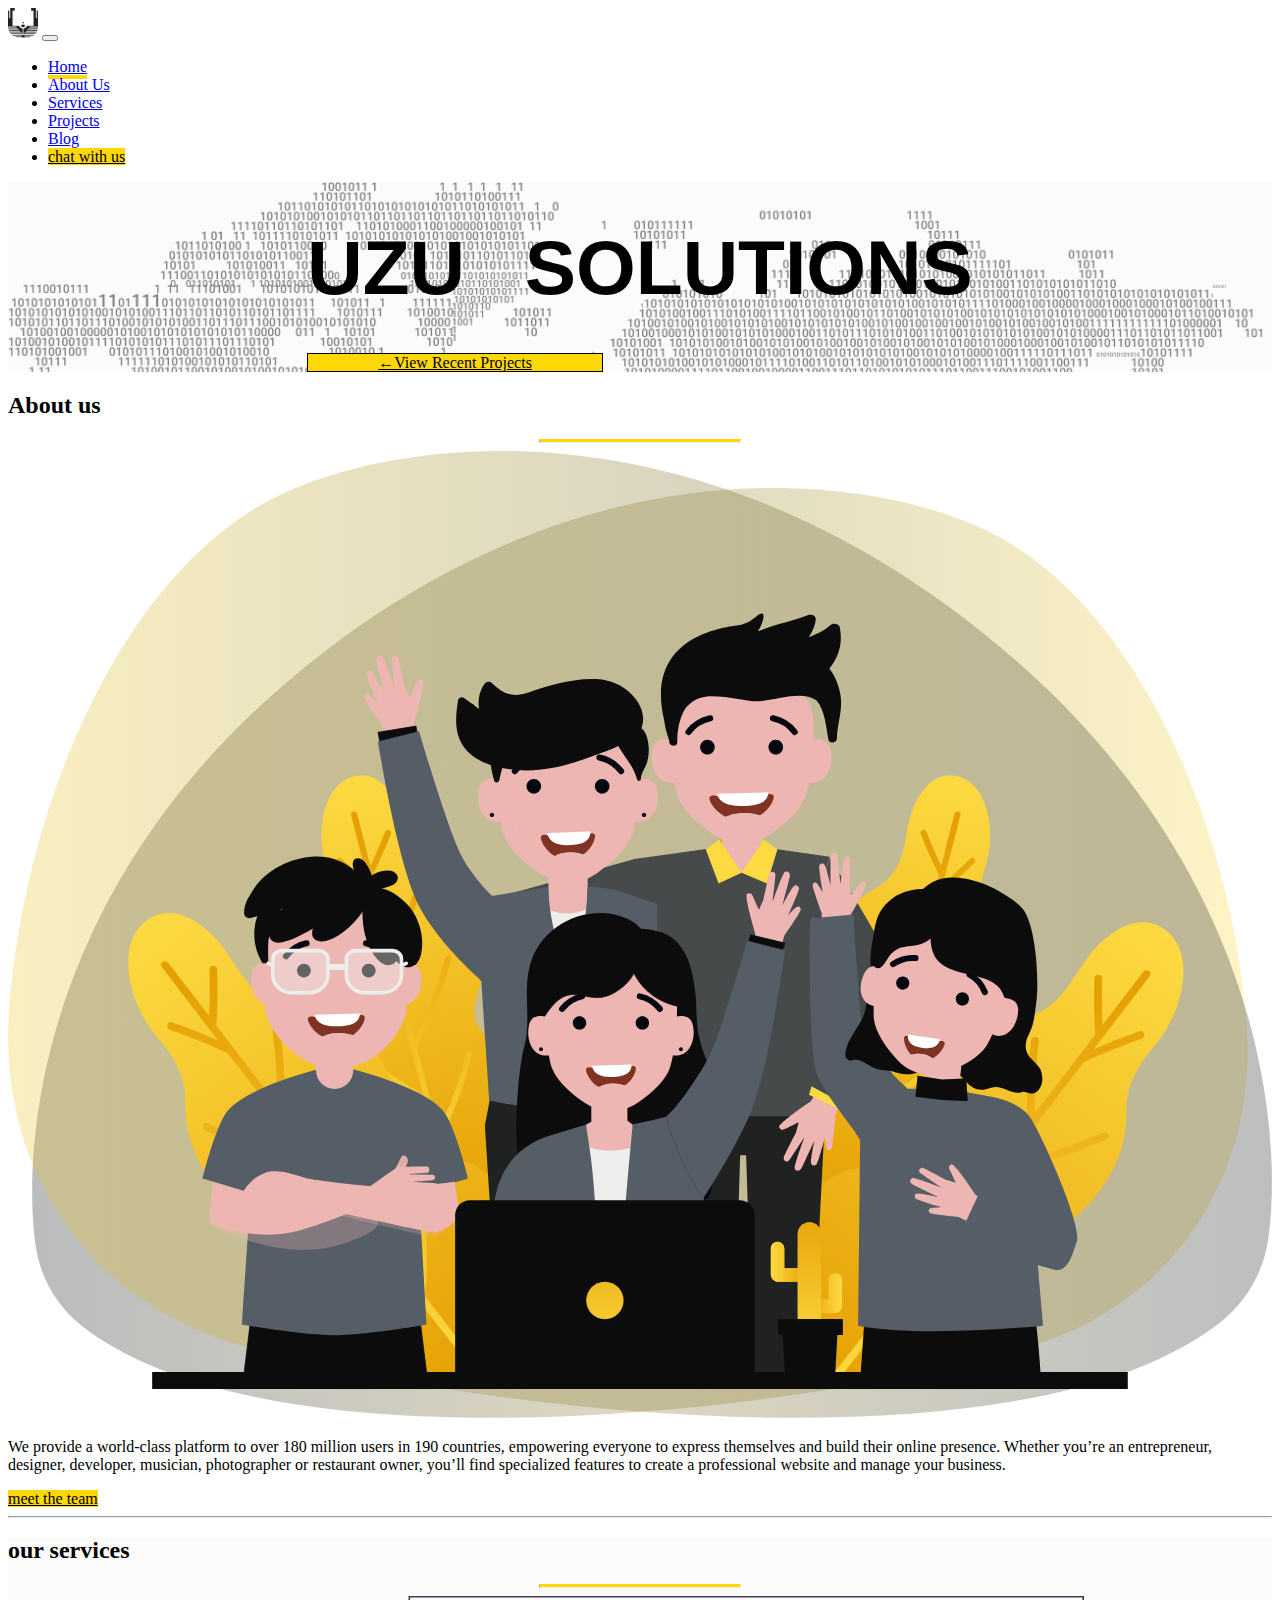
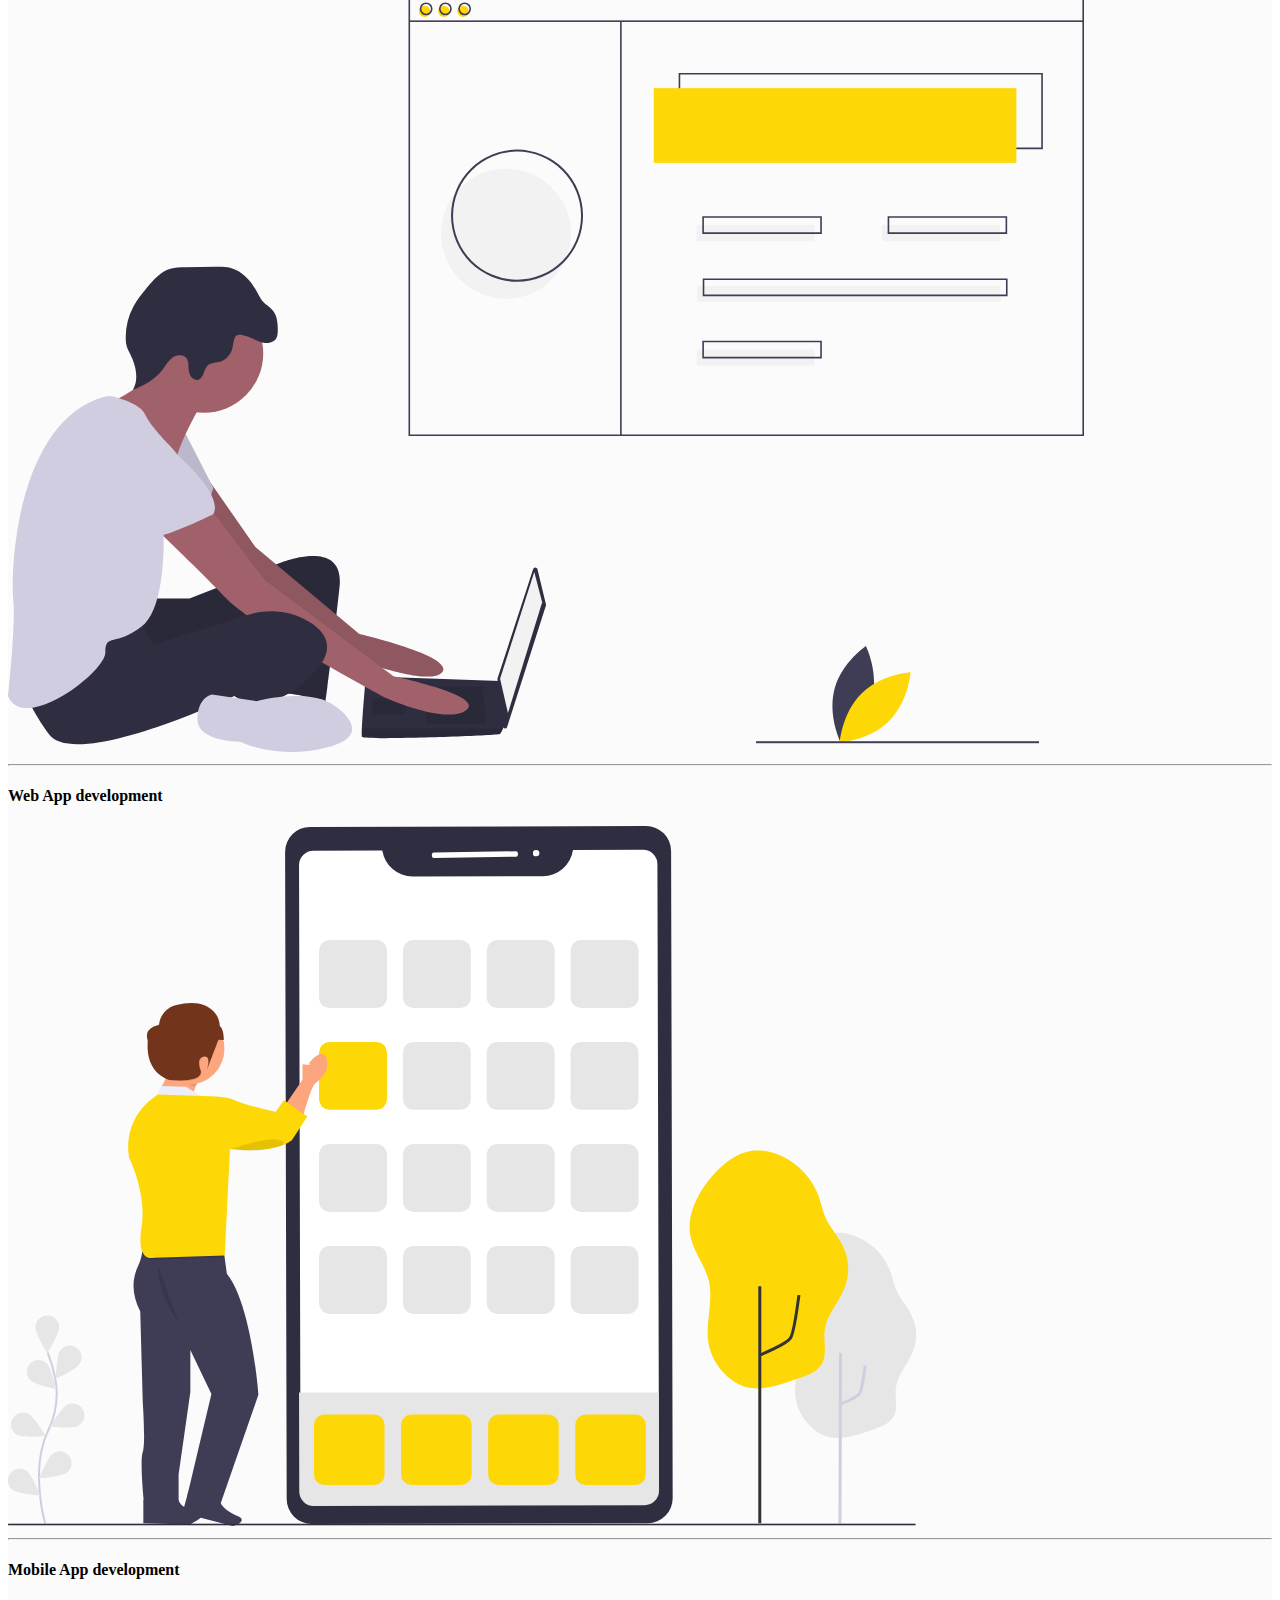
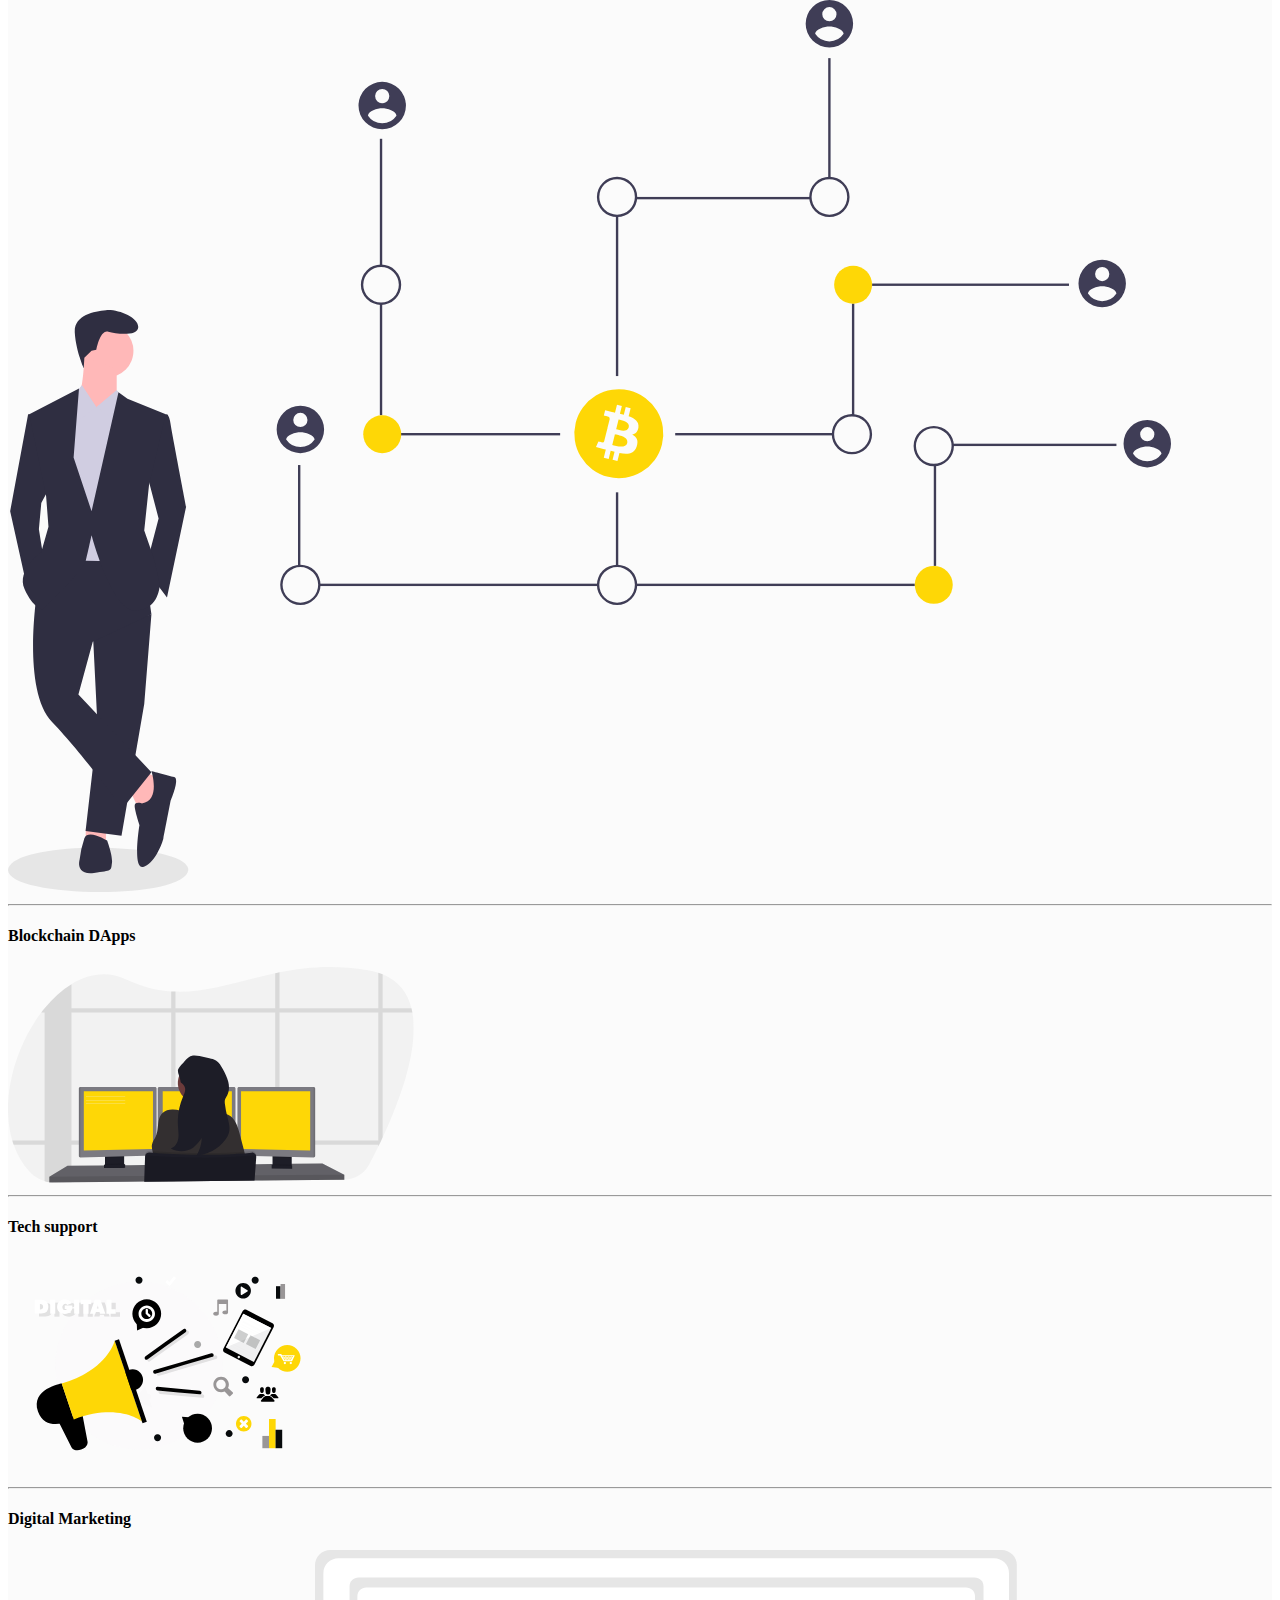
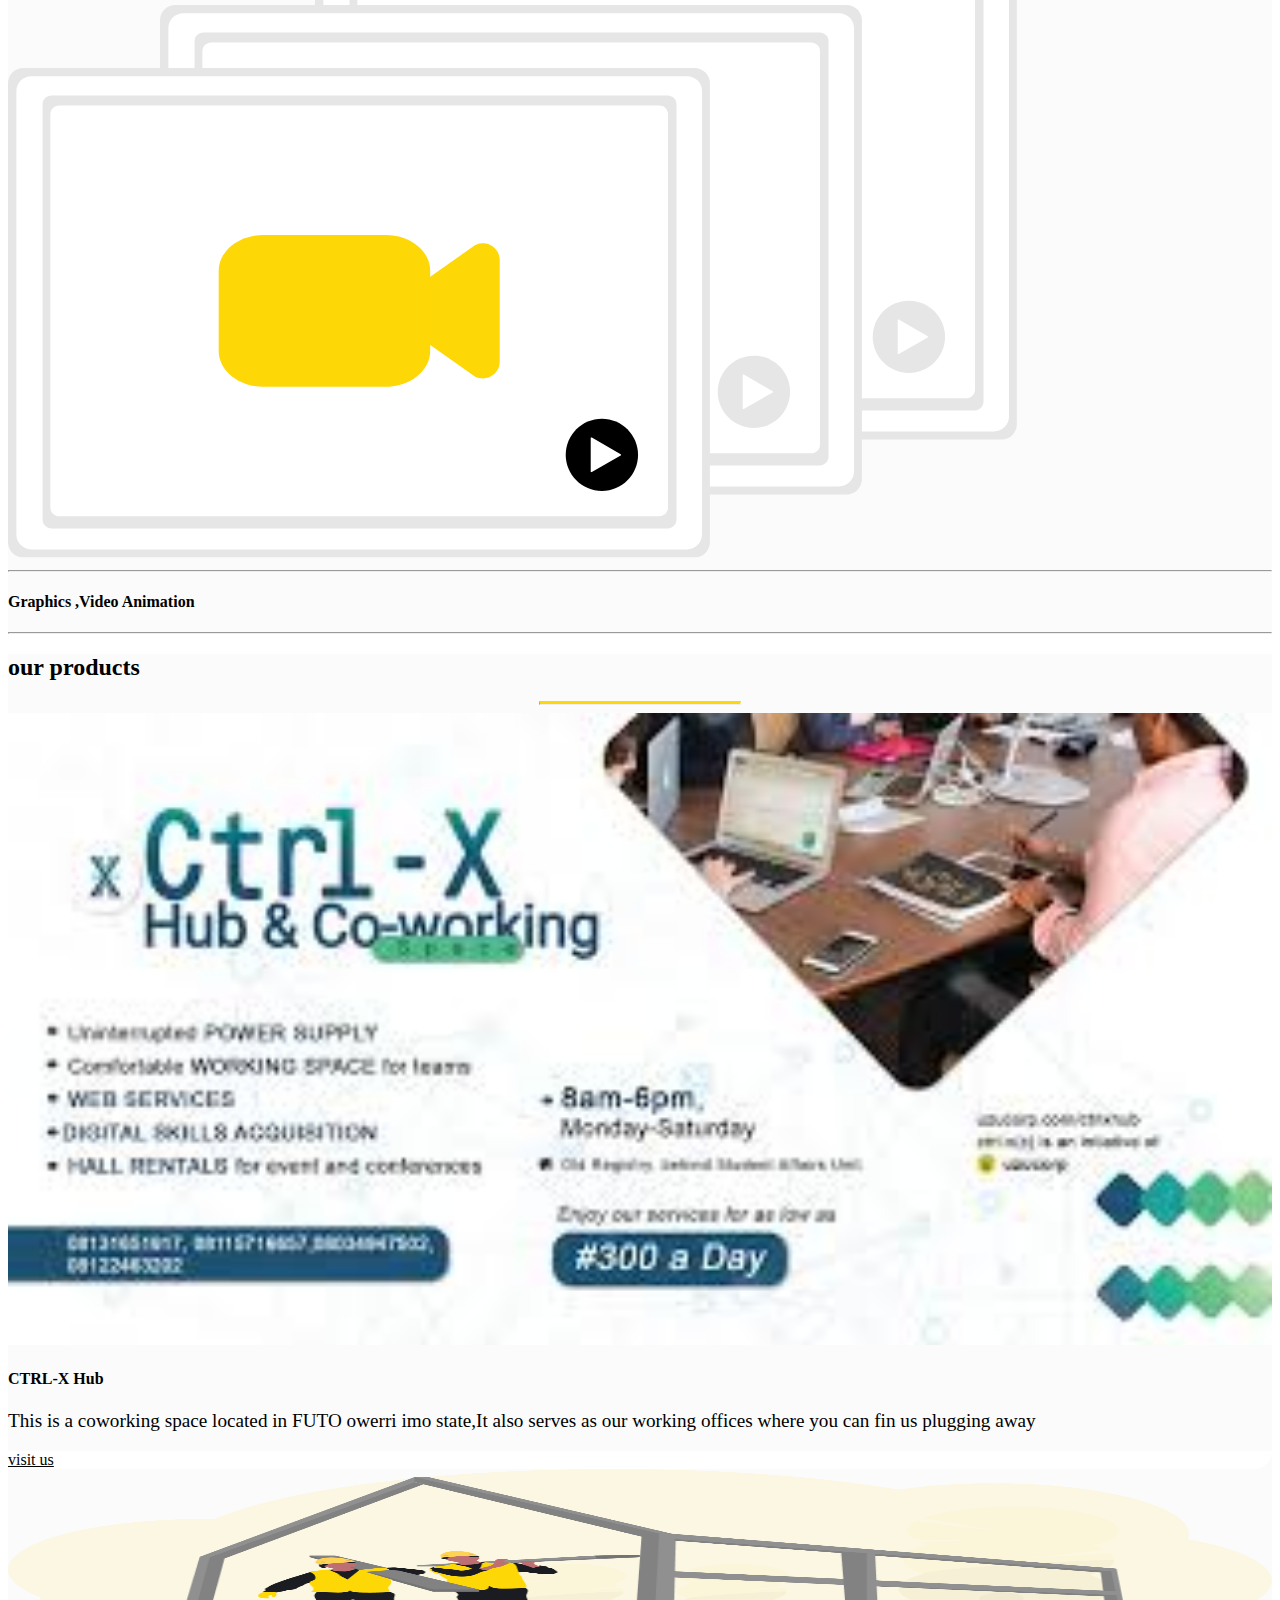
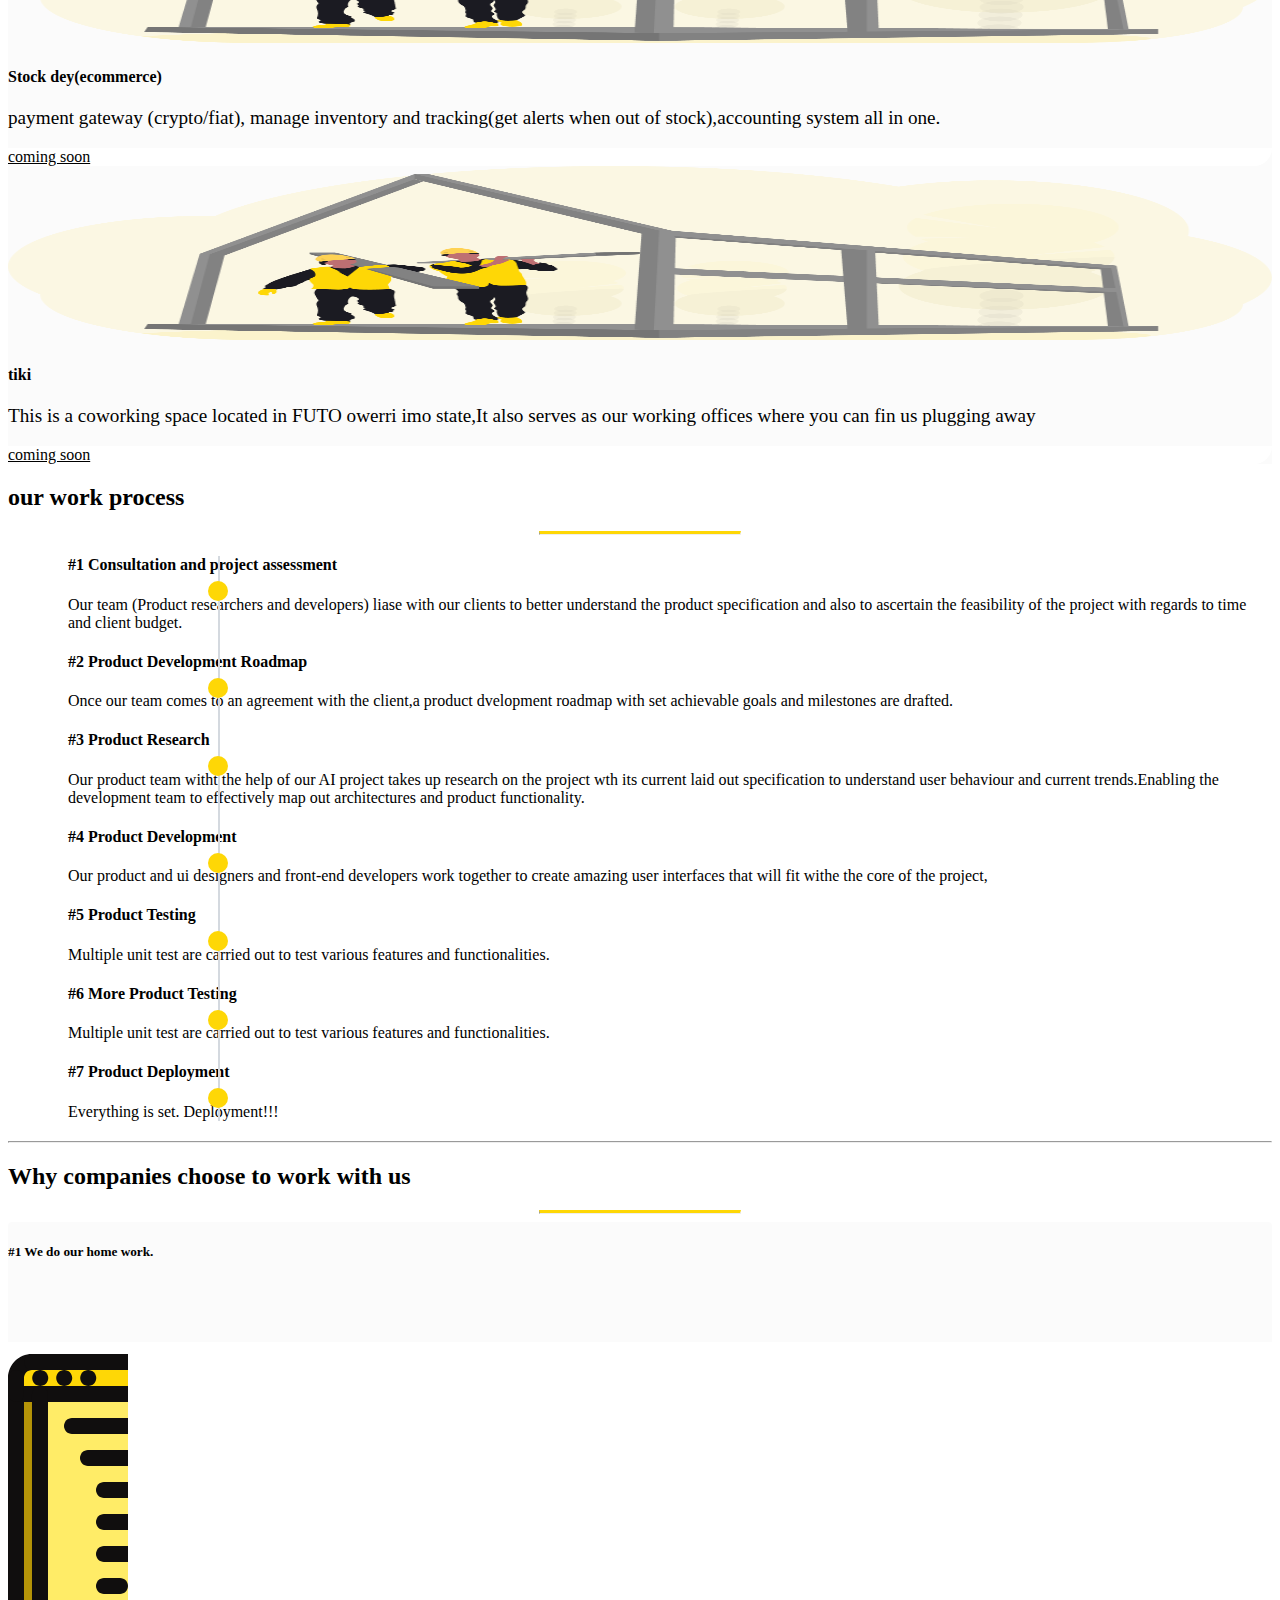
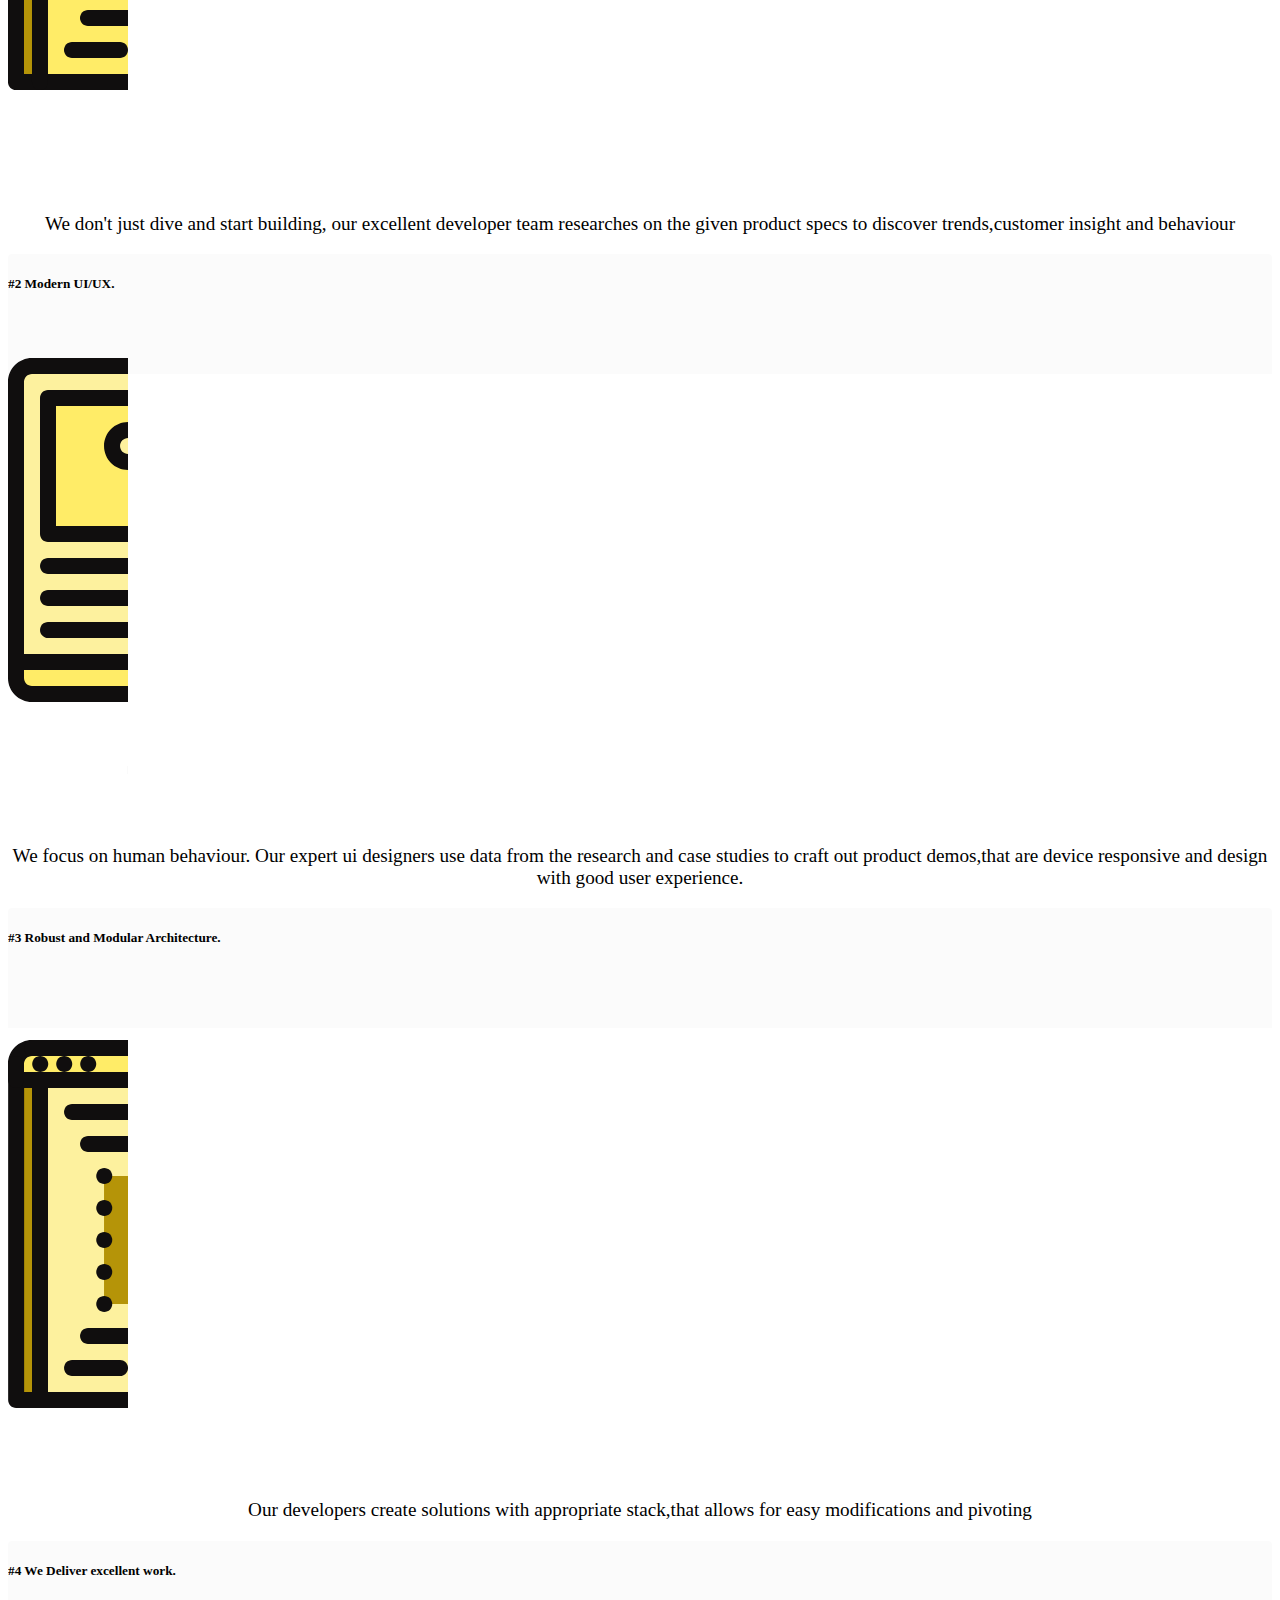
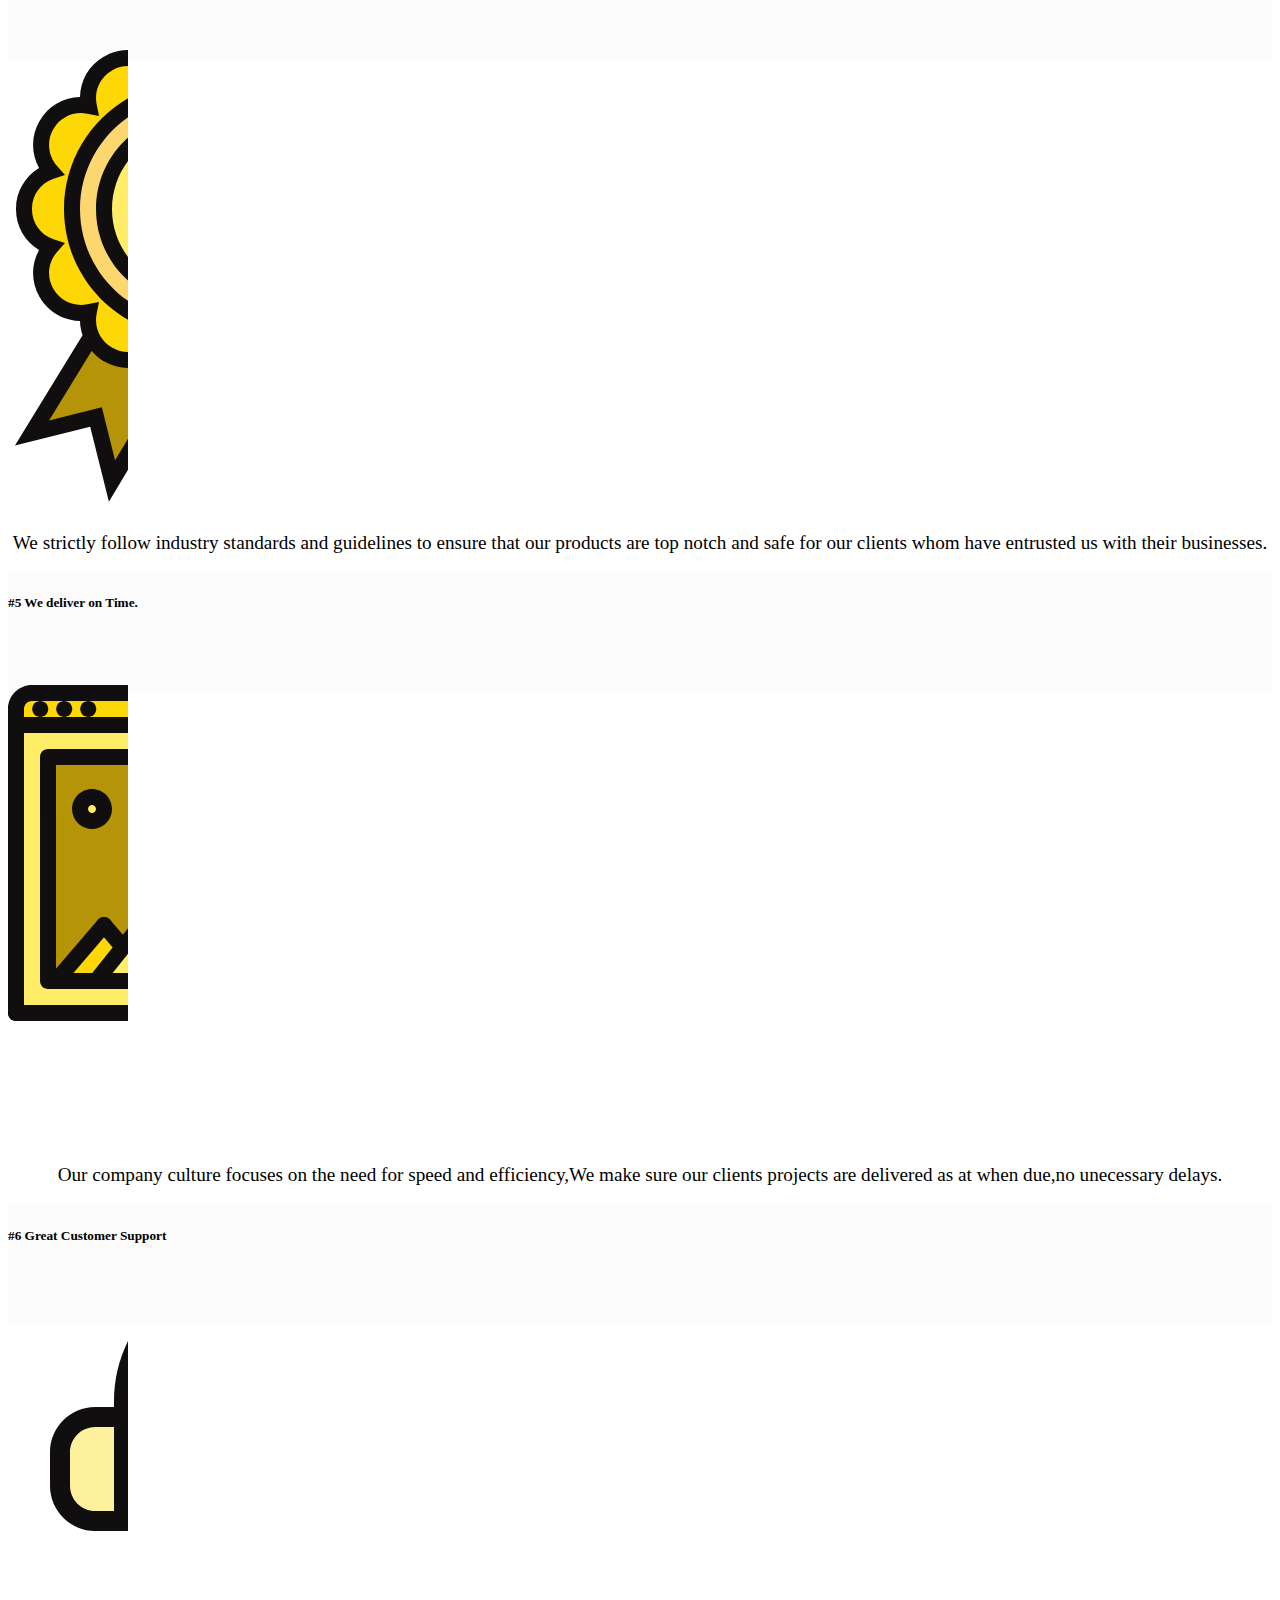
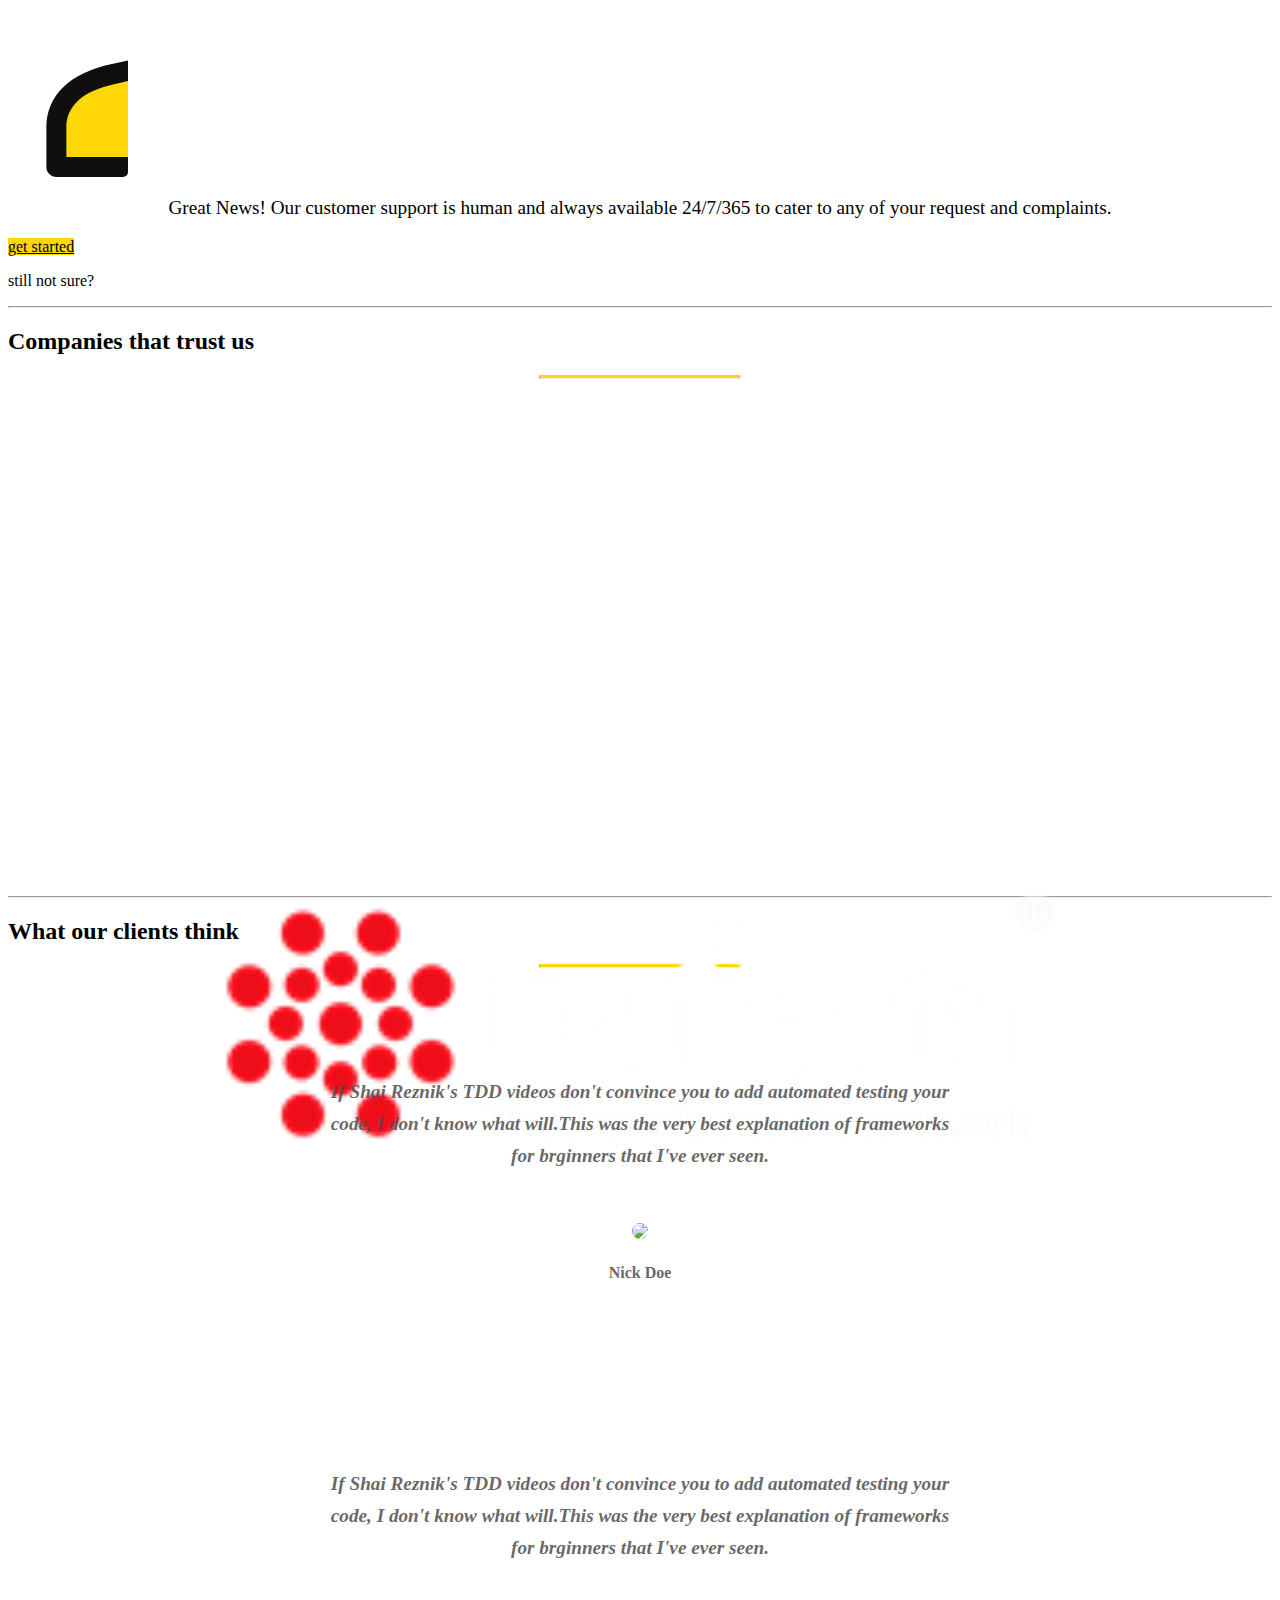
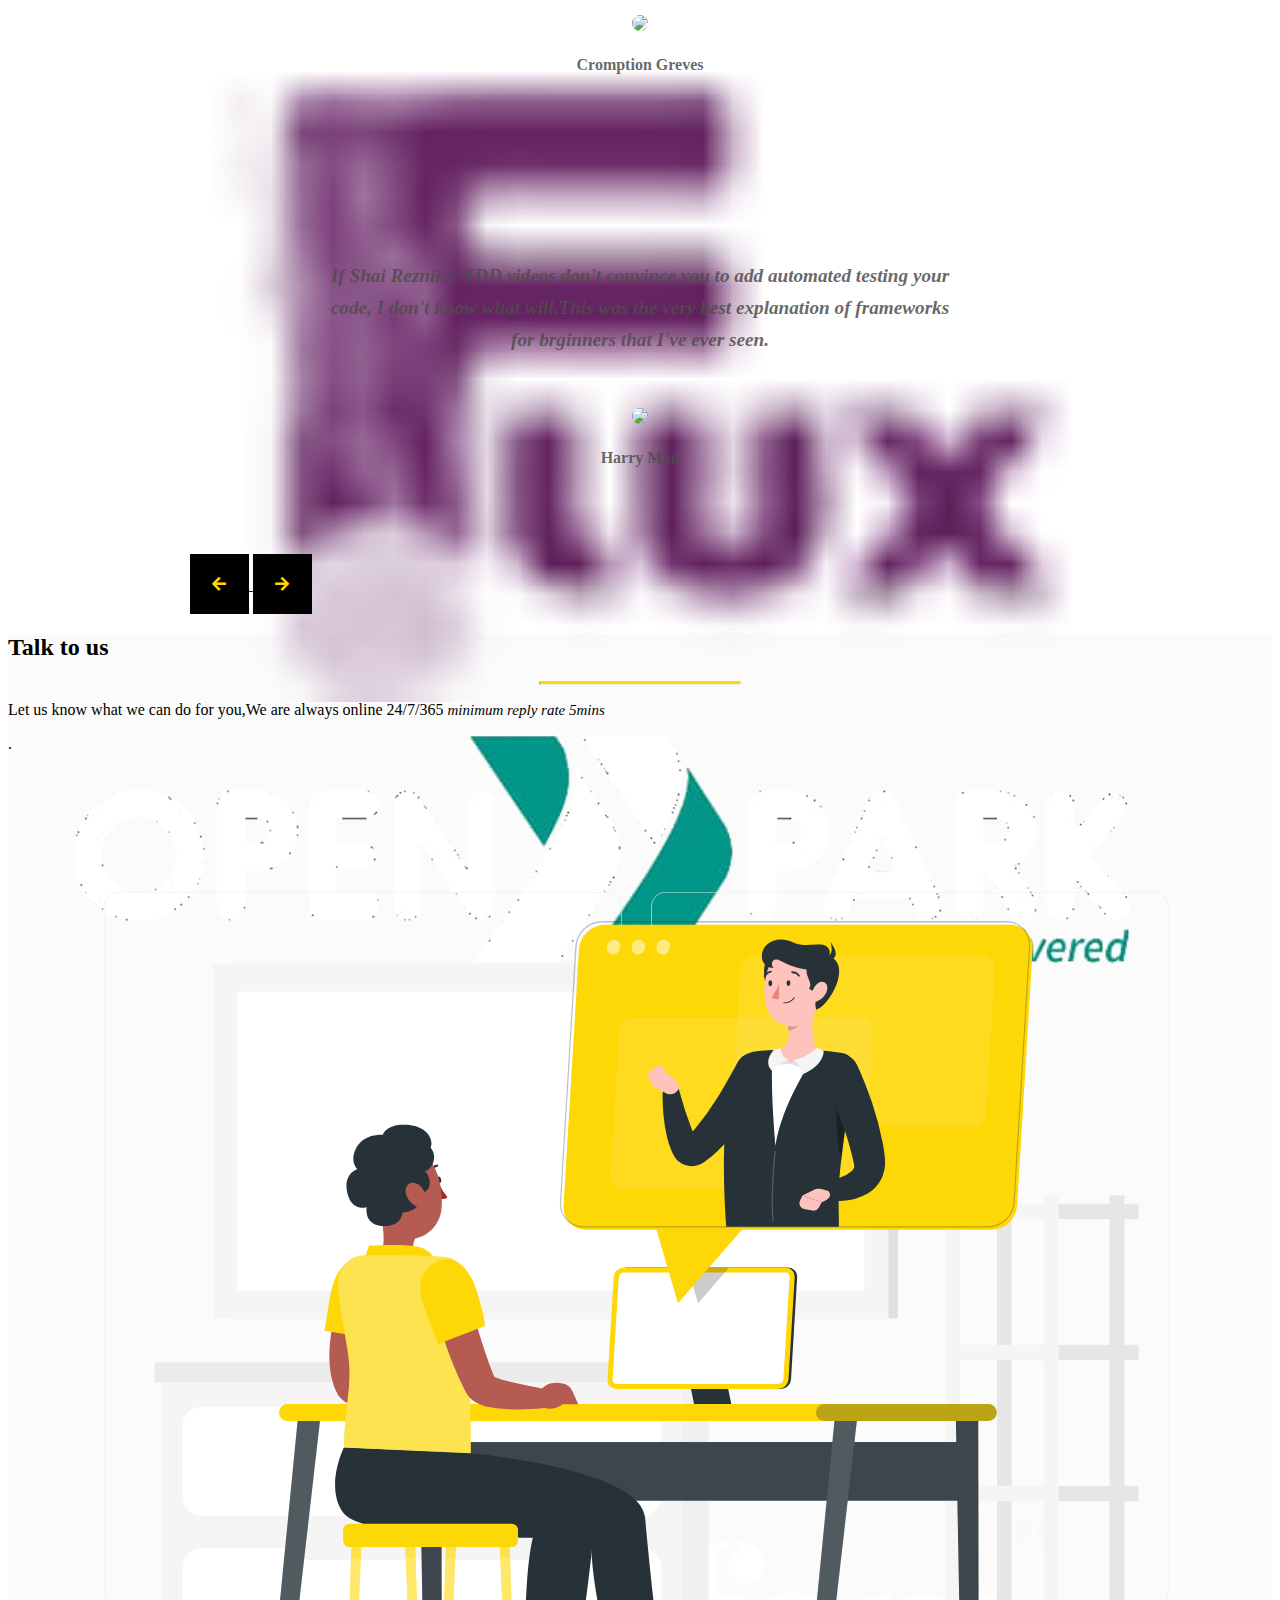
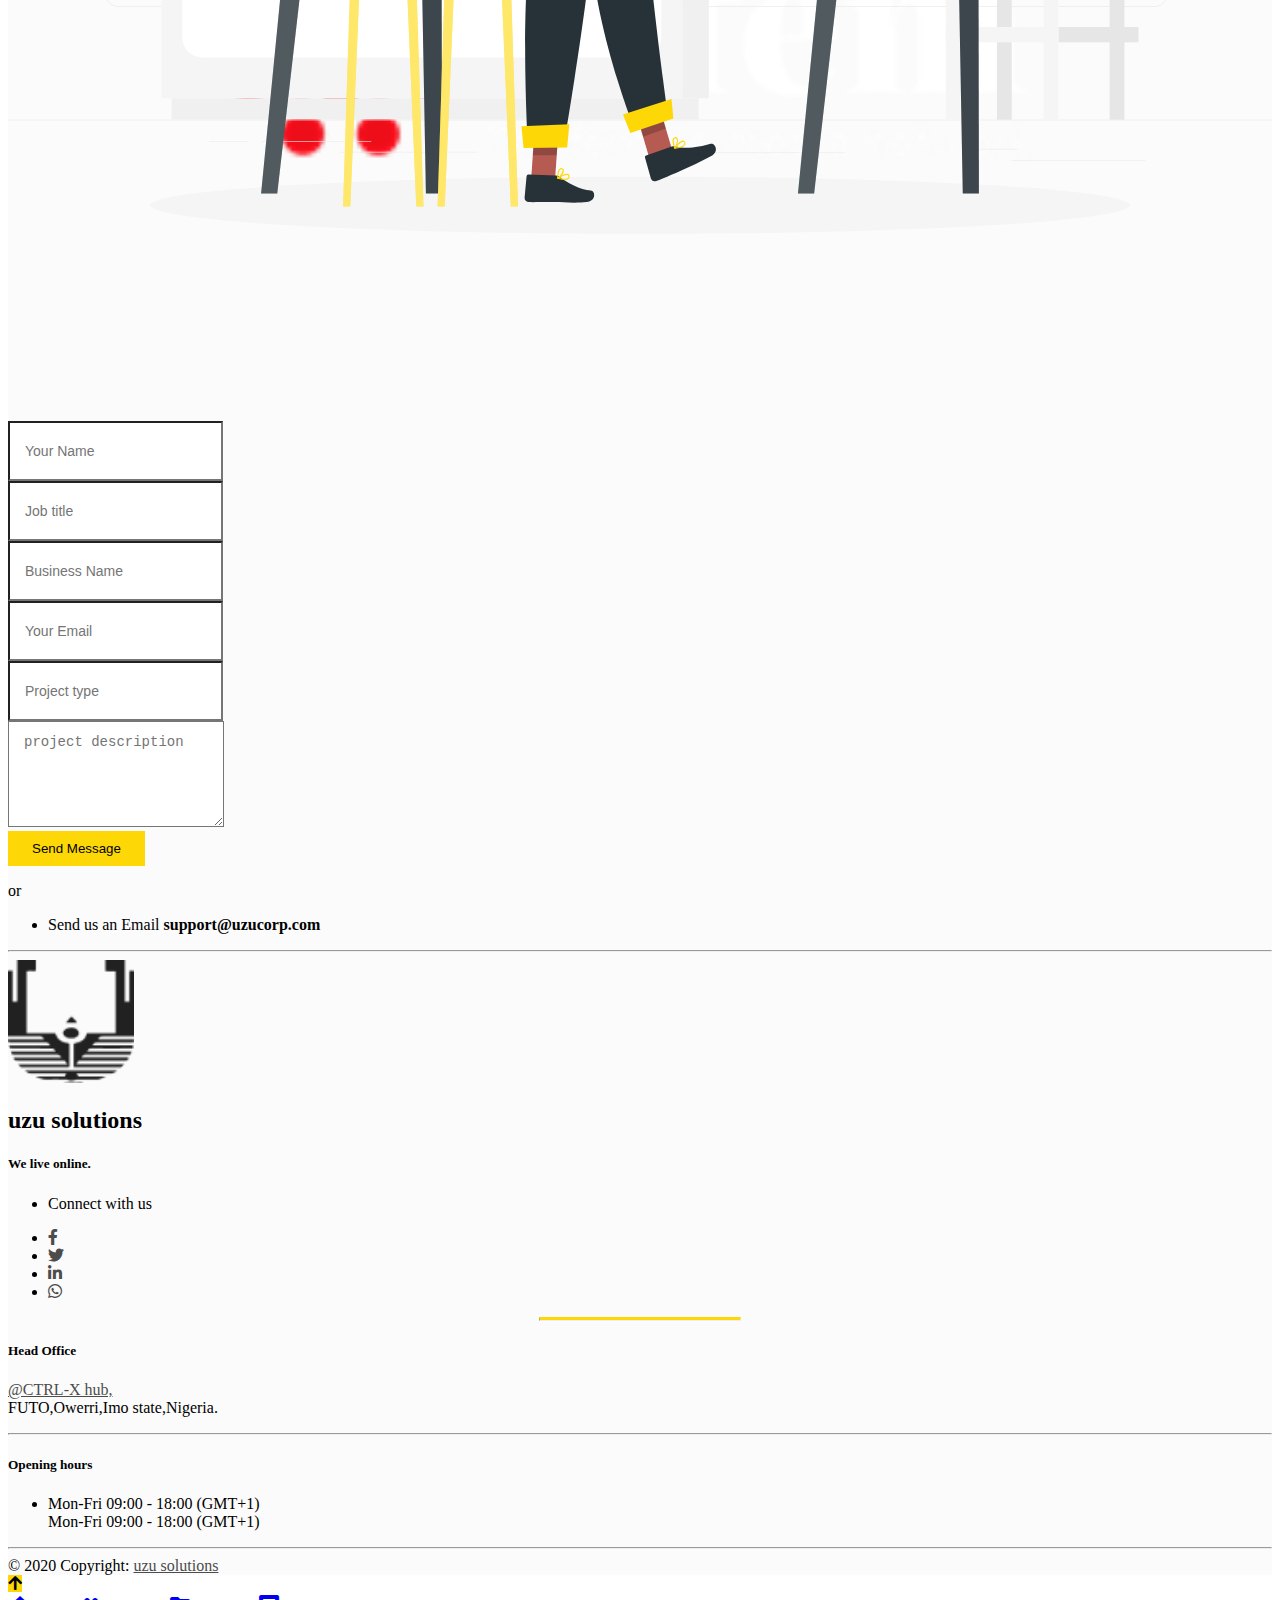
==== commit 4b2c3912: "adds" ====
--- a/index.html
+++ b/index.html
@@ -278,7 +278,7 @@
                   </div>
                
                      <div class="card-footer ">
-                         <div class=" d-flex justify-content-center"><a class=" mx-2" href="#">visit us </a></div>
+                         <div class=" d-flex justify-content-center"><a class=" mx-2" href="uzucorp.com/ctrlxhub">visit us </a></div>
                      </div>
                      </div>
              </div>
@@ -675,21 +675,53 @@
             
 
       <!--COMPANIES THAT TRUST US TITLE-->
-      <div class="companies container-fluid text-center pb-5">
+      <div class="companies container-fluid text-center pb-5 pt-2">
           <div class="container-fluid mt-5 pb-5 mb-4">
-          <h2 class="text-center pt-1 text-capitalize">Companies that trust us</h2>
+          <h2 class="text-center pt-1 text-capitalize text-white">Companies that trust us</h2>
        <hr class="dividing">
       </div>
         <!--CAROUSEL FOR THE COMPANY LOGO`S-->
         <div class="container">
           <div class="row">
            
-    <!--Carousel Wrapper-->
-    <div id="multi-item-example" class="carousel slide carousel-multi-item" data-ride="carousel">
+          <div class="row">
+            <div class="col-3">
+             
+                <img class="card-img-top img-fluid" src="img/tefemlogo.png"
+                  alt="Card image cap" style="width: 100%; height: auto;">
+                
+             
+            </div>
+
+            <div class="col-3">
+             
+                <img class="card-img-top img-fluid" src="img/logo.png"
+                  alt="Card image cap"  style="width: 100%; height: auto;">
+             
+            </div>
+
+            <div class="col-3">
+             
+                <img class="card-img-top img-fluid" src="img/openpark-white.png"
+                  alt="Card image cap"  style="width: 100%; height: auto;">
+                
+            
+            </div>
+              
+               <div class="col-3">
+           
+                <img class="card-img-top img-fluid" src="img/tefemlogo.png" style="width: 100%; height: auto;"
+                  alt="Card image cap">
+                
+           
+            </div>
+          </div>
+
+    <!--Carousel Wrapper--
+    <div id="multi-item-example" class="carousel slide carousel-multi-item bg-dark" data-ride="carousel">
 
      
-
-      <!--Indicators-->
+      <!--Indicators--
       <ol class="carousel-indicators">
         <li data-target="#multi-item-example" data-slide-to="0" class="active"></li>
         <li data-target="#multi-item-example" data-slide-to="1"></li>
@@ -697,32 +729,32 @@
       </ol>
       <!--/.Indicators-->
 
-      <!--Slides-->
+      <!--Slides>
       <div class="carousel-inner" role="listbox">
 
-        <!--First slide-->
+        <!--First slide->
         <div class="carousel-item active">
 
           <div class="row">
             <div class="col-3">
              
-                <img class="card-img-top img-fluid" src="img/1.png"
-                  alt="Card image cap" style="width: 93%; height: auto;">
+                <img class="card-img-top img-fluid" src="img/tefemlogo.png"
+                  alt="Card image cap" style="width: 50%; height: auto;">
                 
              
             </div>
 
             <div class="col-3">
              
-                <img class="card-img-top img-fluid" src="img/2.png"
-                  alt="Card image cap">
+                <img class="card-img-top img-fluid" src="img/logo.png"
+                  alt="Card image cap"  style="width: 50%; height: auto;">
              
             </div>
 
             <div class="col-3">
              
-                <img class="card-img-top img-fluid" src="img/3.png"
-                  alt="Card image cap">
+                <img class="card-img-top img-fluid" src="img/openpark-white.png"
+                  alt="Card image cap"  style="width: 50%; height: auto;">
                 
             
             </div>
@@ -737,9 +769,9 @@
           </div>
 
         </div>
-        <!--/.First slide-->
-
-        <!--Second slide-->
+        <!--/.First slide--
+
+        <!--Second slide--
         <div class="carousel-item">
 
           <div class="row">
@@ -780,7 +812,7 @@
         </div>
         <!--/.Second slide-->
 
-        <!--Third slide-->
+        <!--Third slide--
         <div class="carousel-item">
 
           <div class="row">
@@ -819,10 +851,10 @@
           </div>
 
         </div>
-        <!--/.Third slide-->
+        <!--/.Third slide--
 
       </div>
-      <!--/.Slides-->
+      <!--/.Slides--
 
     </div>
     <!--/.Carousel Wrapper-->
@@ -1023,7 +1055,7 @@
                 <!--start footer section-->
                 <section class="mt-5 mx-auto">
                     <div class="container  text-center w-50">
-                        <img class="img-fluid" src="img/corp.png">
+                        <img class="img-fluid" src="img/corp.png" style="width:10%; height:10%;">
                         <h2 class="pt-3 pb-5 mb-5 text-capitalize">uzu solutions</h2>
                     </div>
 
@@ -1123,7 +1155,7 @@
         </footer>
         <!-- Footer -->
       
-      <div id="btnTop" class="fixed-action-btn smooth-scroll " style="bottom: 45px; right: 24px;">
+      <div id="btnTop" class="fixed-action-btn smooth-scroll ml-auto  " style="bottom: 45px; left:900px;">
   <a href="#topSection" class="btn-floating btn-large  bg-yellow">
     <i class="fa fa-arrow-up"></i>
   </a>
--- a/css/index.css
+++ b/css/index.css
@@ -691,7 +691,7 @@
 
 
 .work-content {
-  padding: 2rem 3% 1rem 4%;
+  padding: 1rem 3% 1rem 4%;
 }
 
 .work-content .w-more {
@@ -711,7 +711,7 @@
   color: #FED706;
 }
 .w-title {
-  font-size: 1.2rem;
+  font-size: 1.5rem;
 }
 
 
@@ -935,23 +935,6 @@
 }
 
 
-.back-to-top {
-    position: fixed;
-    display: none;
-    background: #0078ff;
-    color: #fff;
-    width: 44px;
-    height: 44px;
-    text-align: center;
-    line-height: 1;
-    font-size: 16px;
-    border-radius: 50%;
-    right: 15px;
-    bottom: 15px;
-    transition: background 0.5s;
-    z-index: 11;
-}
-
 
 
 /*------/ Comments /------*/
@@ -1148,4 +1131,14 @@
 }
 footer a:hover {
     color: #FED706;
+}
+
+.companies {
+    background-image: linear-gradient(rgba(0,0,0,0.8),rgba(0,0,0,0.8)),url("binarymap.jpg");
+    height: 560px;
+            margin-bottom: 0px;
+            background-attachment: fixed;
+            background-position: center;
+            background-repeat: no-repeat;
+            background-size: cover;
 }